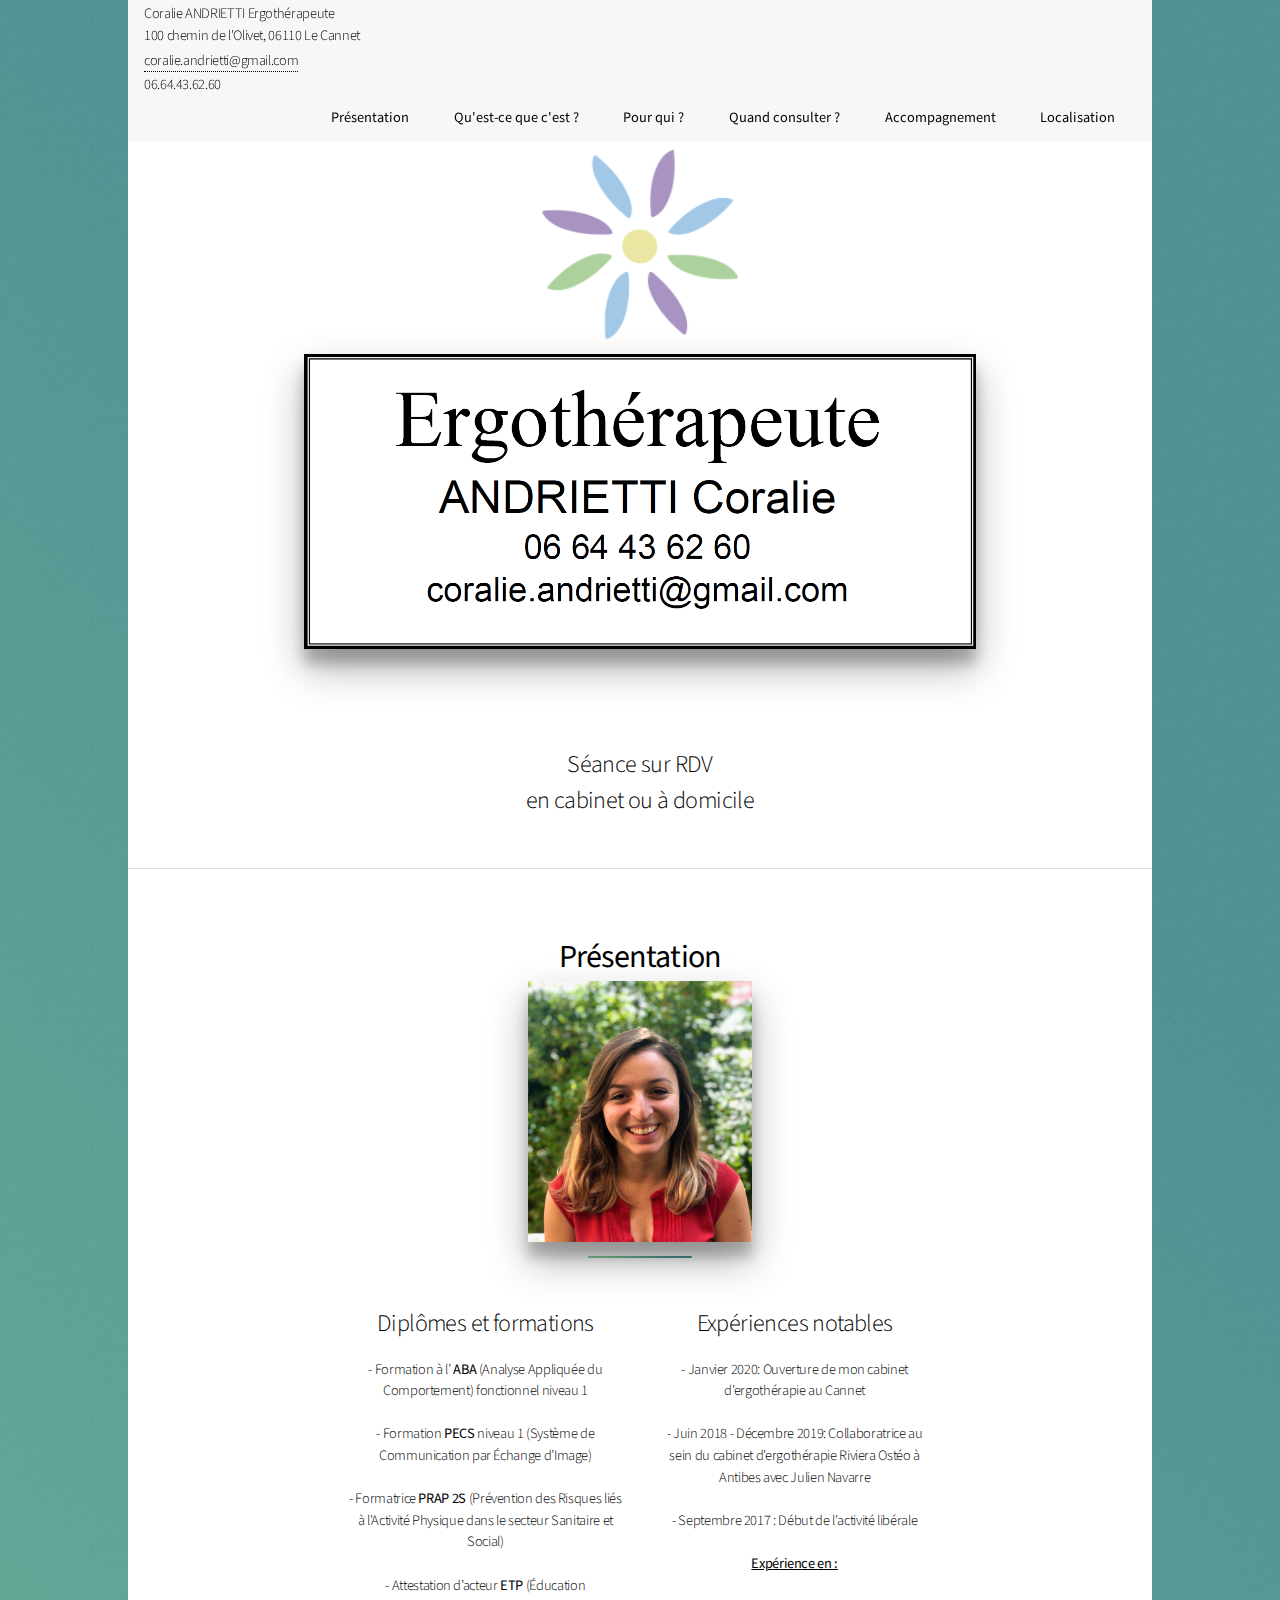
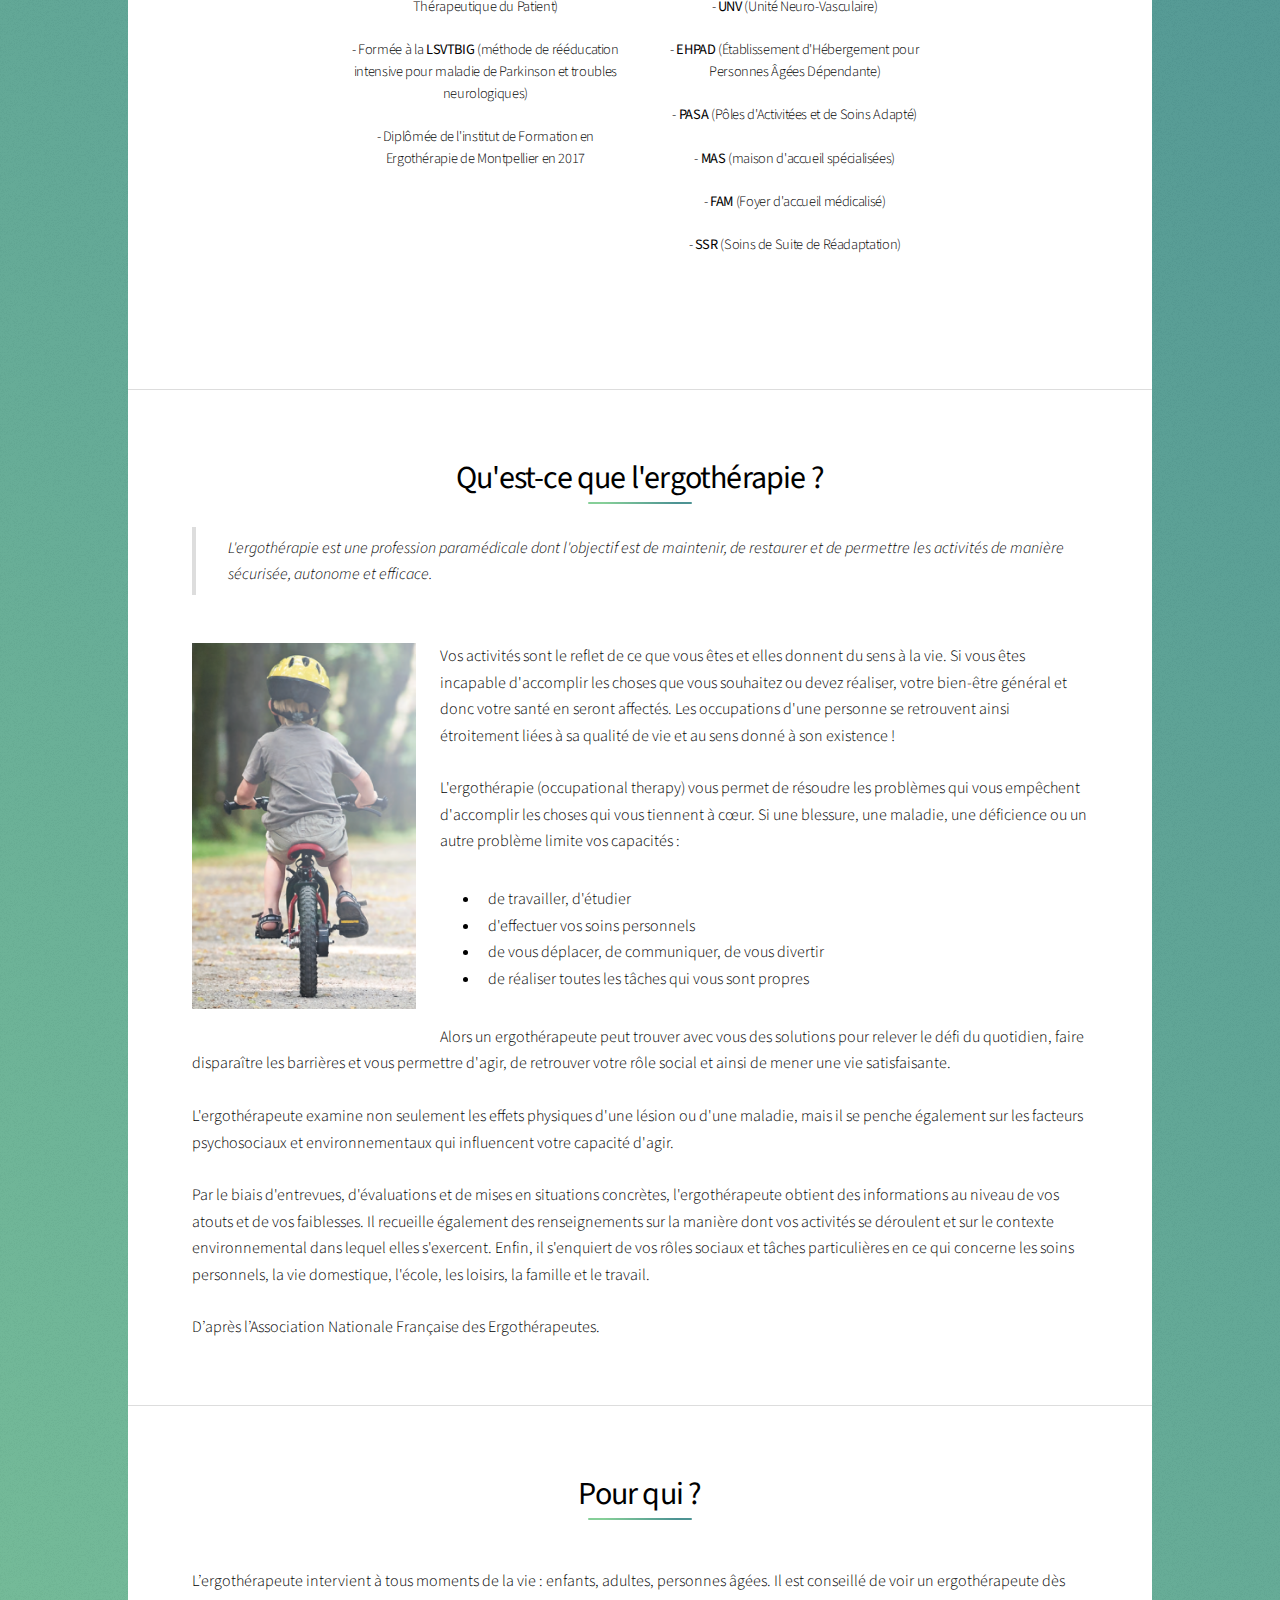
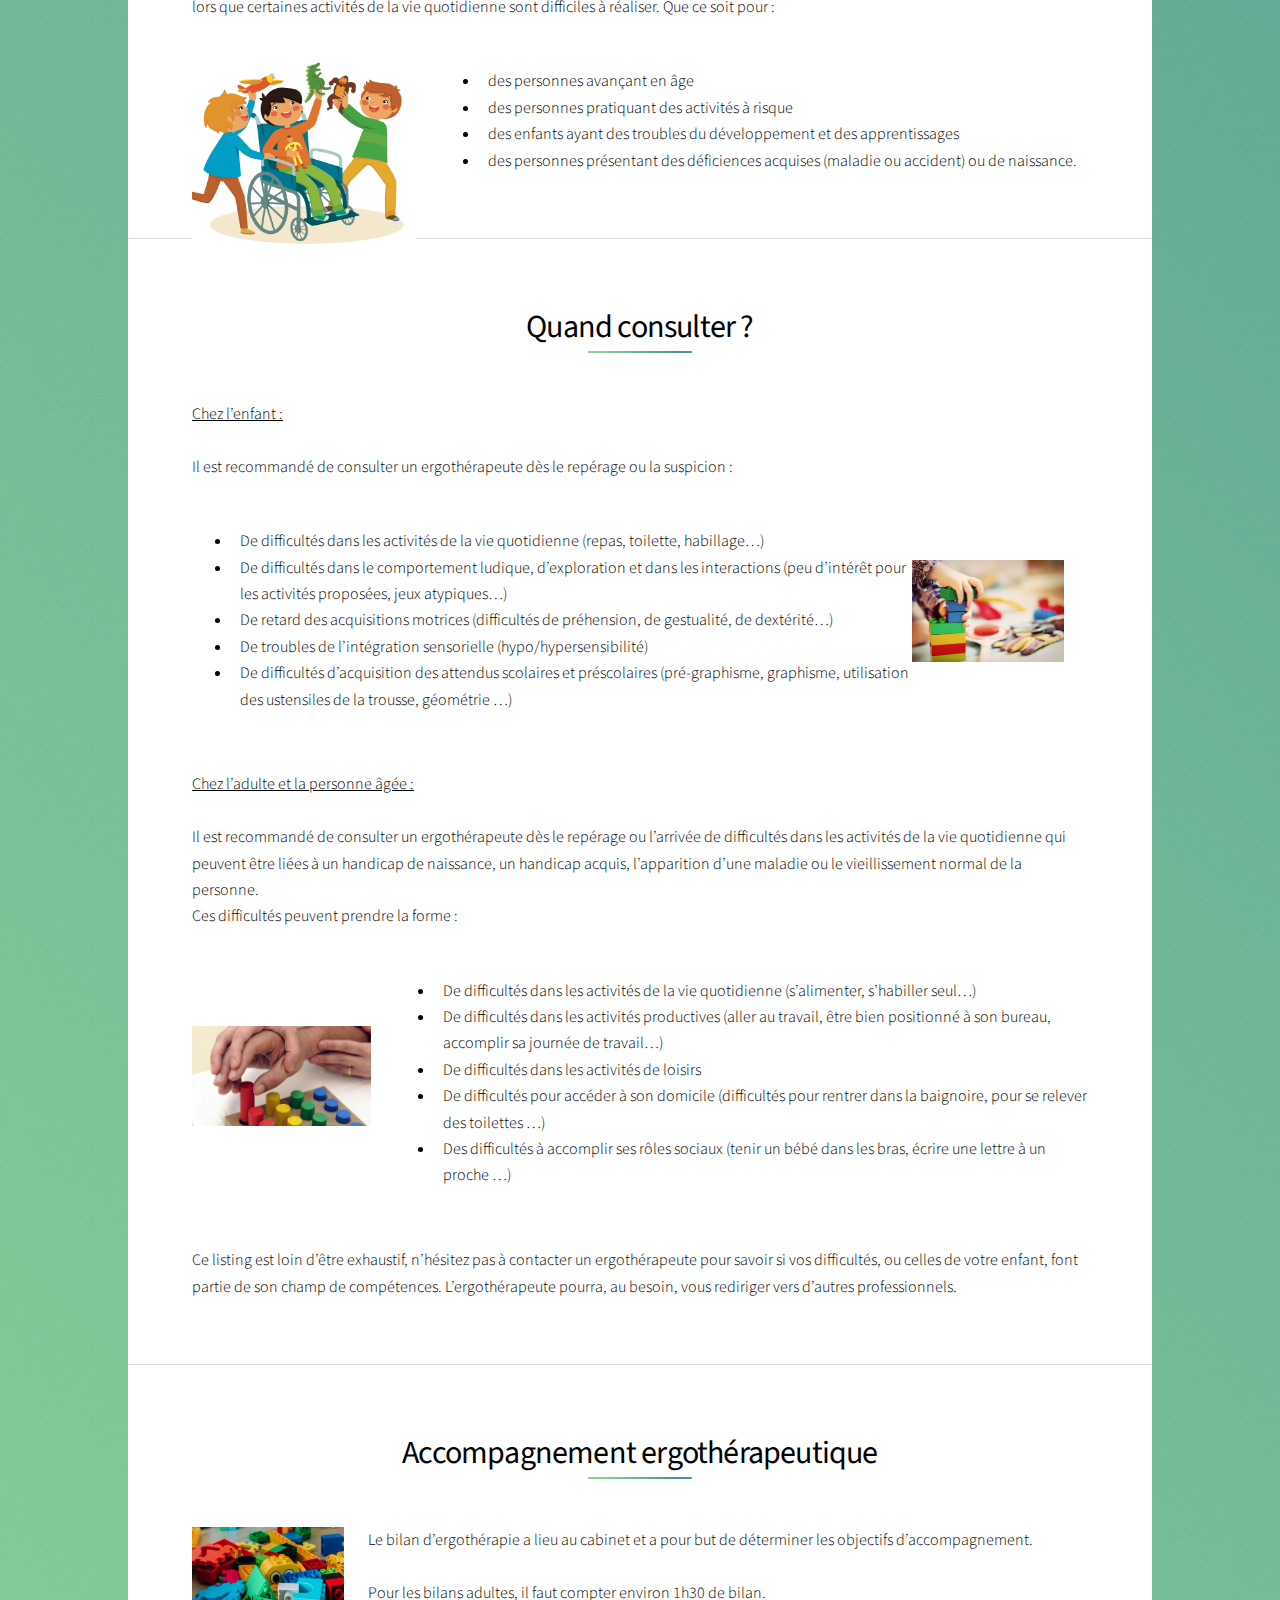
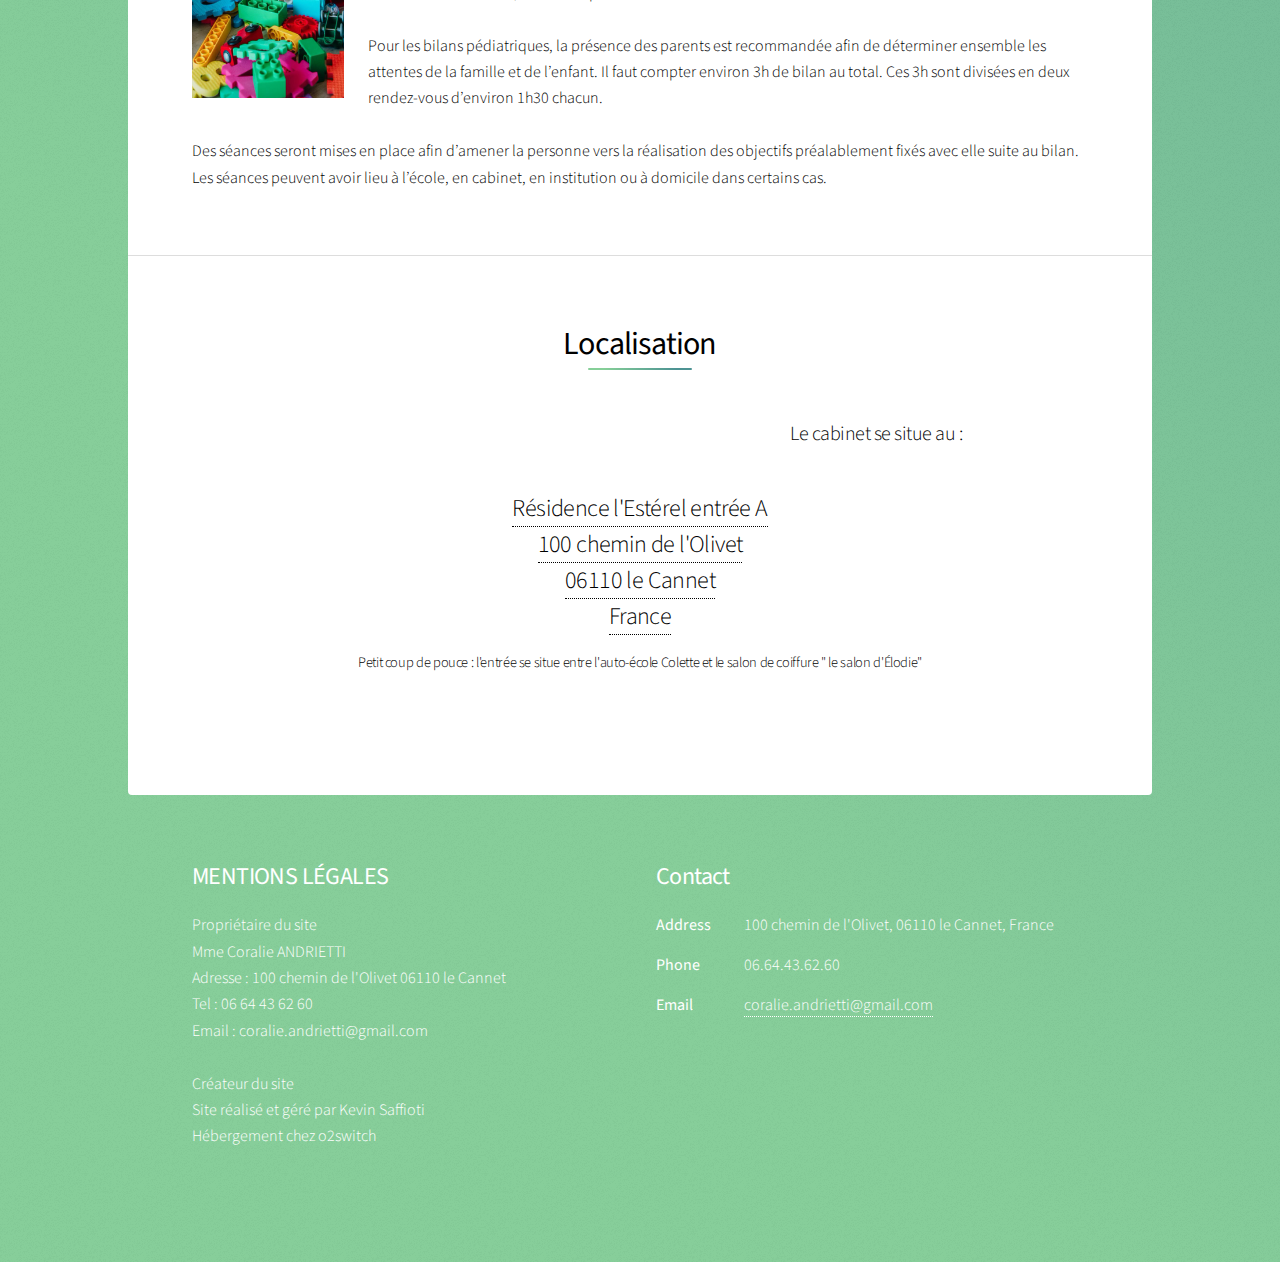
==== index.html @ 2091da7a "update" ====
<!DOCTYPE HTML>
<!--
	Stellar by HTML5 UP
	html5up.net | @ajlkn
	Free for personal and commercial use under the CCA 3.0 license (html5up.net/license)
-->
<html>
	<head>
			<!-- Global site tag (gtag.js) - Google Analytics -->
		<script async src="https://www.googletagmanager.com/gtag/js?id=UA-157002849-1"></script>
		<script>
		window.dataLayer = window.dataLayer || [];
		function gtag(){dataLayer.push(arguments);}
		gtag('js', new Date());

		gtag('config', 'UA-157002849-1');
		</script>


		<title>Coralie Andrietti Ergothérapeute</title>
		<meta charset="utf-8" />
		<meta name="viewport" content="width=device-width, initial-scale=1, user-scalable=no" />
		<link rel="stylesheet" href="assets/css/main.css" />
		<noscript><link rel="stylesheet" href="assets/css/noscript.css" /></noscript>
	</head>
	<body class="is-preload">

		<!-- Wrapper -->
			<div id="wrapper">

				<!-- Header >
				<header id="header" class="alt">
					
					</header-->	

				<!-- Nav -->
					<nav id="nav"><b>
							<h6>Coralie  ANDRIETTI  Ergothérapeute</h6>
							<h6>100  chemin  de l'Olivet,  06110  Le  Cannet<br>
							<br><a href="mailto:coralie.andrietti@gmail.com">coralie.andrietti@gmail.com</a>
							<br><br>06.64.43.62.60
							</h6>
						<ul>
							<li><a href="#first">Présentation</a></li>
							<li><a href="#second">Qu'est-ce que c'est ?</a></li>
							<li><a href="#third">Pour qui ?</a></li>
							<li><a href="#fourth">Quand consulter ?</a></li>
							<li><a href="#fifth">Accompagnement</a></li>
							<li><a href="#sixth">Localisation</a></li>
						</ul></b>
					</nav>

				<!-- Main -->
					<div id="main">

						<!-- Introduction -->
							<section id="intro" class="main">
								
										<section id="content" class="main">
											<span class="image main logo"><img src="images/logo.png" alt="" /></span>
										<span class="image main title"><img src="images/Coralie.png" alt="" /></span>
										<section id="title">
												<h2>Séance sur RDV<br>en cabinet ou à domicile</h2>
										</section>
									</section>
								</section>
							

						<!-- First Section -->
							<section id="first" class="main special">
								<header class="major">
									<h2><b>Présentation</b>
										<div><img class="photo" src="images/0.jpeg" /></div>
											
									</h2>
									
								</header>
								<ul class="features">
									<li>
									
										<h2>Diplômes et formations </h2>
										<h5>- Formation à l’ <b>ABA</b> (Analyse Appliquée du Comportement) fonctionnel niveau 1 <br><br>
											- Formation <b>PECS</b> niveau 1 (Système de Communication par Échange d’Image)<br><br>
											- Formatrice <b>PRAP 2S</b> (Prévention des Risques liés à l'Activité Physique dans le secteur Sanitaire et Social)<br><br>
											- Attestation d’acteur <b>ETP</b> (Éducation Thérapeutique du Patient)<br><br>
											- Formée à la <b>LSVTBIG</b> (méthode de rééducation intensive pour maladie de Parkinson et troubles neurologiques)<br><br>
											- Diplômée de l'institut de Formation en Ergothérapie de Montpellier en 2017<br><br>
										</h5>
									</li>
									<li>
										<h2 >Expériences notables</h2>
										<h5>- Janvier 2020: Ouverture de mon cabinet d'ergothérapie au Cannet<br><br>
											- Juin 2018 - Décembre 2019: Collaboratrice au sein du cabinet d'ergothérapie Riviera Ostéo à Antibes avec Julien Navarre<br><br>
											- Septembre 2017 : Début de l'activité libérale<br><br>
											<u><b>Expérience en :</b></u><br><br>
											-<b> UNV</b> (Unité Neuro-Vasculaire)<br><br>
											- <b> EHPAD</b> (Établissement d'Hébergement pour Personnes Âgées Dépendante)<br><br>
											- <b> PASA</b> (Pôles d'Activitées et de Soins Adapté)<br><br>
											- <b> MAS</b> (maison d'accueil spécialisées)<br><br>
											- <b> FAM</b> (Foyer d'accueil médicalisé)<br><br>
											- <b> SSR</b> (Soins de Suite de Réadaptation)<br><br>
										</h5>
									</li>
								</ul>
								<footer class="major">
									<ul class="actions special">
									</ul>
								</footer>
							</section>

							<section  id="second" class="main ">
								<header class="major">
									<h2><b>Qu'est-ce que l'ergothérapie ?</b></h2>
									<blockquote>L'ergothérapie est une profession paramédicale dont l'objectif est de maintenir, de restaurer et de permettre les activités de manière sécurisée, autonome et efficace.</blockquote>
								</header>
								<span class="image main velo"><img src="images/velo.png"></span>
								<p>Vos activités sont le reflet de ce que vous êtes et elles donnent du sens à la vie. Si vous êtes incapable d'accomplir les choses que vous souhaitez ou devez réaliser, votre bien-être général et donc votre santé en seront affectés. Les occupations d'une personne se retrouvent ainsi étroitement liées à sa qualité de vie et au sens donné à son existence !<br><br>L'ergothérapie (occupational therapy) vous permet de résoudre les problèmes qui vous empêchent d'accomplir les choses qui vous tiennent à cœur. Si une blessure, une maladie, une déficience ou un autre problème limite vos capacités :</p>
											<div class="row aln-left">
												<div class="col-6 col-12-medium">
													<ul>
														<li>de travailler, d'étudier</li>
														<li>d'effectuer vos soins personnels</li>
														<li>de vous déplacer, de communiquer, de vous divertir</li>
														<li>de réaliser toutes les tâches qui vous sont propres</li>
													</ul>
												</div>
											</div>
								<p class=>Alors un ergothérapeute peut trouver avec vous des solutions pour relever le défi du quotidien, faire disparaître les barrières et vous permettre d'agir, de retrouver votre rôle social et ainsi de mener une vie satisfaisante.<br><br>L'ergothérapeute examine non seulement les effets physiques d'une lésion ou d'une maladie, mais il se penche également sur les facteurs psychosociaux et environnementaux qui influencent votre capacité d'agir.<br><br>Par le biais d'entrevues, d'évaluations et de mises en situations concrètes, l'ergothérapeute obtient des informations au niveau de vos atouts et de vos faiblesses. Il recueille également des renseignements sur la manière dont vos activités se déroulent et sur le contexte environnemental dans lequel elles s'exercent. Enfin, il s'enquiert de vos rôles sociaux et tâches particulières en ce qui concerne les soins personnels, la vie domestique, l'école, les loisirs, la famille et le travail.<br><br>D’après l’Association Nationale Française des Ergothérapeutes.</p>
							</section>

						<!-- Second Section -->
							<section id="third" class="main ">
								<header class="major">
									<h2><b>Pour qui ?</b></h2>
								</header>
								
								<p>L’ergothérapeute intervient à tous moments de la vie : enfants, adultes, personnes âgées. 
									Il est conseillé de voir un ergothérapeute dès lors que certaines activités de la vie quotidienne sont difficiles à réaliser.
									Que ce soit pour : </p>
									<span class="image main fauteuil"><img src="images/fauteuil.png"></span>
								<div class="row aln-left">
									<div class="col-6 col-12-medium">
										<ul>
											<li>des personnes avançant en âge</li>
											<li>des personnes pratiquant des activités à risque</li>
											<li>des enfants ayant des troubles du développement et des apprentissages</li>
											<li>des personnes présentant des déficiences acquises (maladie ou accident) ou de naissance.</li>
										</ul>
									</div>
								</div>
					</section>
					<section id="fourth" class="main ">
						<header class="major">
							<h2><b>Quand consulter ?</b></h2>
							</header>
						<p> 
							<u>Chez l’enfant :</u><br>
							<br>
							Il est recommandé de consulter un ergothérapeute dès le repérage ou la suspicion :
							<span class="image main enfant"><img src="images/ff9aa3_7295f17cc8344087bc3a89a58353a53a~mv2.jpg"></span>
								<div class="row aln-left">
									<div class="col-6 col-12-medium">
										<ul>
											<li>De difficultés dans les activités de la vie quotidienne (repas, toilette, habillage…)</li>
											<li>De difficultés dans le comportement ludique, d’exploration et dans les interactions (peu d’intérêt pour les activités proposées, jeux atypiques…)</li>
											<li>De retard des acquisitions motrices (difficultés de préhension, de gestualité, de dextérité…)</li>
											<li>De troubles de l’intégration sensorielle (hypo/hypersensibilité)</li>
											<li>De difficultés d’acquisition des attendus scolaires et préscolaires (pré-graphisme, graphisme, utilisation des ustensiles de la trousse, géométrie …)</li>
										</ul>
									</div>
								</div>		
							<br>
							<u>Chez l’adulte et la personne âgée :</u><br>
							<br>
							Il est recommandé de consulter un ergothérapeute dès le repérage ou l’arrivée de difficultés dans les activités de la vie quotidienne qui peuvent être liées à un handicap de naissance, un handicap acquis, l’apparition d’une maladie ou le vieillissement normal de la personne.<br>
							Ces difficultés peuvent prendre la forme : <br>
							<span class="image main personne"><img src="images/ergotherapie-10932.jpg"></span>
							<div class="row aln-left">
								<div class="col-6 col-12-medium">
									<ul>
										<li>De difficultés dans les activités de la vie quotidienne (s’alimenter, s’habiller seul…)</li>
										<li>De difficultés dans les activités productives (aller au travail, être bien positionné à son bureau, accomplir sa journée de travail…)</li>
										<li>De difficultés dans les activités de loisirs</li>
										<li>De difficultés pour accéder à son domicile (difficultés pour rentrer dans la baignoire, pour se relever des toilettes …)</li>
										<li>Des difficultés à accomplir ses rôles sociaux (tenir un bébé dans les bras, écrire une lettre à un proche …)</li>
									</ul>
								</div>
							</div>	
							<br>
							Ce listing est loin d’être exhaustif, n’hésitez pas à contacter un ergothérapeute pour savoir si vos difficultés, ou celles de votre enfant, font partie de son champ de compétences. L’ergothérapeute pourra, au besoin, vous rediriger vers d’autres professionnels. 
							<br>
							
							</p>
					</section>
							<!-- third Section -->
							<section id="fifth" class="main ">
									<header class="major">
										<h2><b>Accompagnement ergothérapeutique</b></h2>
										</header>
									
								<span class="image main jouets"><img src="images/jouets.png"></span>
									<p> Le bilan d’ergothérapie a lieu au cabinet et a pour but de déterminer les objectifs d’accompagnement.<br><br>
										Pour les bilans adultes, il faut compter environ 1h30 de bilan.<br><br>
										Pour les bilans pédiatriques, la présence des parents est recommandée afin de déterminer ensemble les attentes de la famille et de l’enfant.
										Il faut compter environ 3h de bilan au total. Ces 3h sont divisées en deux rendez-vous d’environ 1h30 chacun.<br><br>
											Des séances seront mises en place afin d’amener la personne vers la réalisation des objectifs préalablement fixés avec elle suite au bilan. Les séances peuvent avoir lieu à l’école, en cabinet, en institution ou à domicile dans certains cas.
										</p>
								</section>
						<!-- fourth Section -->

							
						
							
						<!-- Get Started -->
							<section id="sixth" class="main special">
								<header class="major">
									<h2><b>Localisation</b></h2>
									<section id="content" class="main ">
										<span class="image main office"><img src="images/office.png" alt="" /></span>
										
											<p>Le cabinet se situe au :</p>
												<h4><a href="https://www.google.com/maps/place/Coralie+ANDRIETTI+Ergoth%C3%A9rapeute/data=!3m1!4b1!4m2!3m1!1s0x12cdd58e043b1ed1:0x51932fb1d3a7312e" target="_blank">
													Résidence l'Estérel entrée A<br>
													100 chemin de l'Olivet<br>
													06110 le Cannet<br>
													France</a>
												</h4>
											<h5>Petit coup de pouce : l'entrée se situe entre l'auto-école Colette et le salon de coiffure " le salon d'Élodie"</h5>

									
								</section>
								
									<section id="content" class="main ">
											<span class="image main"><a href="https://www.google.com/maps/place/Coralie+ANDRIETTI+Ergoth%C3%A9rapeute/data=!3m1!4b1!4m2!3m1!1s0x12cdd58e043b1ed1:0x51932fb1d3a7312e" target="_blank"><img src="images/map.png" alt="" /></a></span>
									</section>
								</header>
								<footer class="major">
									<ul class="actions special">
									</ul>
								</footer>
							</section>
							<!--section id="seventh" class="main special">
								<header class="major">
									<h2>Galerie</h2>
									<section id="content" class="main">
											<span class="image main"><a href="https://www.google.com/maps/place/Coralie+ANDRIETTI+Ergoth%C3%A9rapeute/data=!3m1!4b1!4m2!3m1!1s0x12cdd58e043b1ed1:0x51932fb1d3a7312e" target="_blank"><img src="images/map.png" alt="" /></a></span>
									</section>
								</header>
								<footer class="major">
									<ul class="actions special">
									</ul>
								</footer>
							</section-->

					</div>

				<!-- Footer -->
					<footer id="footer">
						<section>
							<h2><b>MENTIONS LÉGALES</b></h2>
							<p>
								Propriétaire du site <br>
								Mme Coralie ANDRIETTI <br>
								Adresse : 100  chemin  de l'Olivet 06110 le Cannet<br>
								Tel : 06 64 43 62 60<br>
								Email : coralie.andrietti@gmail.com<br>
								<br>
								Créateur du site <br>
								Site réalisé et géré par Kevin Saffioti <br>
								Hébergement chez o2switch</p>
						</section>
						<section>
							<h2><b>Contact</b></h2>
							<dl class="alt">
								<dt>Address</dt>
								<dd>100  chemin  de l'Olivet, 06110 le Cannet, France</dd>
								<dt>Phone</dt>
								<dd>06.64.43.62.60</dd>
								<dt>Email</dt>
								<dd><a href="mailto:coralie.andrietti@gmail.com">coralie.andrietti@gmail.com</a></dd>
							</dl><!--
							<ul class="icons">
								<li><a href="#" class="icon fa-twitter alt"><span class="label">Twitter</span></a></li>
								<li><a href="#" class="icon fa-facebook alt"><span class="label">Facebook</span></a></li>
								<li><a href="#" class="icon fa-instagram alt"><span class="label">Instagram</span></a></li>
								<li><a href="#" class="icon fa-github alt"><span class="label">GitHub</span></a></li>
								<li><a href="#" class="icon fa-dribbble alt"><span class="label">Dribbble</span></a></li>
							</ul-->
						</section>
						
					</footer>

			</div>

		<!-- Scripts -->
			<script src="assets/js/jquery.min.js"></script>
			<script src="assets/js/jquery.scrollex.min.js"></script>
			<script src="assets/js/jquery.scrolly.min.js"></script>
			<script src="assets/js/browser.min.js"></script>
			<script src="assets/js/breakpoints.min.js"></script>
			<script src="assets/js/util.js"></script>
			<script src="assets/js/main.js"></script>

	</body>
</html>
---- assets/css/main.css ----
@import url(font-awesome.min.css);
@import "https://fonts.googleapis.com/css?family=Source+Sans+Pro:300,400";


html, body, div, span, applet, object,
iframe, h1, h2, h3, h4, h5, h6, p, blockquote,
pre, a, abbr, acronym, address, big, cite,
code, del, dfn, em, img, ins, kbd, q, s, samp,
small, strike, strong, sub, sup, tt, var, b,
u, i, center, dl, dt, dd, ol, ul, li, fieldset,
form, label, legend, table, caption, tbody,
tfoot, thead, tr, th, td, article, aside,
canvas, details, embed, figure, figcaption,
footer, header, hgroup, menu, nav, output, ruby,
section, summary, time, mark, audio, video {
	margin: 0;
	padding: 0;
	border: 0;
	font-size: 100%;
	font: inherit;
	vertical-align: baseline;}

article, aside, details, figcaption, figure,
footer, header, hgroup, menu, nav, section {
	display: block;}

body {
	line-height: 1;
}
img{
	width: 10%;
}

ol, ul {
	list-style: none;
}

blockquote, q {
	quotes: none;
}

	blockquote:before, blockquote:after, q:before, q:after {
		content: '';
		content: none;
	}

table {
	border-collapse: collapse;
	border-spacing: 0;
}

body {
	-webkit-text-size-adjust: none;
}

mark {
	background-color: transparent;
	color: inherit;
}

input::-moz-focus-inner {
	border: 0;
	padding: 0;
}

input, select, textarea {
	-moz-appearance: none;
	-webkit-appearance: none;
	-ms-appearance: none;
	appearance: none;
}

/* Basic */

	@-ms-viewport {
		width: device-width;
	}

	body {
		-ms-overflow-style: scrollbar;
	}

	@media screen and (max-width: 480px) {

		html, body {
			min-width: 320px;
		}

	}

	html {
		box-sizing: border-box;
	}

	*, *:before, *:after {
		box-sizing: inherit;
	}

	body {
		background-color: #4d9393;
		background-image: url("images/overlay.png"), -moz-linear-gradient(45deg, #86cf98 15%, #4d9393 85%);
		background-image: url("images/overlay.png"), -webkit-linear-gradient(45deg, #86cf98 15%, #4d9393 85%);
		background-image: url("images/overlay.png"), -ms-linear-gradient(45deg, #86cf98 15%, #4d9393 85%);
		background-image: url("images/overlay.png"), linear-gradient(45deg, #86cf98 15%, #4d9393 85%);
	}

		body.is-preload *, body.is-preload *:before, body.is-preload *:after {
			-moz-animation: none !important;
			-webkit-animation: none !important;
			-ms-animation: none !important;
			animation: none !important;
			-moz-transition: none !important;
			-webkit-transition: none !important;
			-ms-transition: none !important;
			transition: none !important;
		}

/* Type */

	body {
		background-color: #4d9393;
		color: rgb(255, 255, 255);
	}

	body, input, select, textarea {
		font-family: "Source Sans Pro", Helvetica, sans-serif;
		font-size: 17pt;
		font-weight: 300;
		line-height: 1.65;
	}

		@media screen and (max-width: 1680px) {

			body, input, select, textarea {
				font-size: 14pt;
			}

		}

		@media screen and (max-width: 1280px) {

			body, input, select, textarea {
				font-size: 12pt;
			}

		}

		@media screen and (max-width: 360px) {

			body, input, select, textarea {
				font-size: 11pt;
			}

		}

	a {
		-moz-transition: color 0.2s ease, border-bottom 0.2s ease;
		-webkit-transition: color 0.2s ease, border-bottom 0.2s ease;
		-ms-transition: color 0.2s ease, border-bottom 0.2s ease;
		transition: color 0.2s ease, border-bottom 0.2s ease;
		text-decoration: none;
		border-bottom: dotted 1px;
		color: inherit;
	}

		a:hover {
			border-bottom-color: transparent;
		}

	strong, b {
		font-weight: 400;
	}

	em, i {
		font-style: italic;
	}

	p {
		margin: 0 0 2em 0;
	}

		p.content {
			-moz-columns: 20em 2;
			-webkit-columns: 20em 2;
			-ms-columns: 20em 2;
			columns: 20em 2;
			-moz-column-gap: 2em;
			-webkit-column-gap: 2em;
			-ms-column-gap: 2em;
			column-gap: 2em;
			text-align: justify;
		}

	h1, h2, h3, h4, h5, h6 {
		font-weight: 300;
		line-height: 1.5;
		margin: 0 0 0.7em 0;
		letter-spacing: -0.025em;
	}

		h1 a, h2 a, h3 a, h4 a, h5 a, h6 a {
			color: inherit;
			text-decoration: none;
		}

	h1 {
		font-size: 2.5em;
		line-height: 1.2;
	}

	h2 {
		font-size: 1.5em;
	}

	h3 {
		font-size: 1.25em;
	}

	h4 {
		font-size: 1.5em;
	}

	h5 {
		font-size: 0.9em;
	}

	h6 {
		font-size: 0.9em;
	}

	@media screen and (max-width: 736px) {

		h1 {
			font-size: 2em;
		}

	}

	sub {
		font-size: 0.8em;
		position: relative;
		top: 0.5em;
	}

	sup {
		font-size: 0.8em;
		position: relative;
		top: -0.5em;
	}

	blockquote {
		border-left: solid 4px;
		font-style: italic;
		margin: 0 0 2em 0;
		padding: 0.5em 0 0.5em 2em;
	}

	code {
		border-radius: 8px;
		border: solid 1px;
		font-family: "Courier New", monospace;
		font-size: 0.9em;
		margin: 0 0.25em;
		padding: 0.25em 0.65em;
	}

	pre {
		-webkit-overflow-scrolling: touch;
		font-family: "Courier New", monospace;
		font-size: 0.9em;
		margin: 0 0 2em 0;
	}

		pre code {
			display: block;
			line-height: 1.75;
			padding: 1em 1.5em;
			overflow-x: auto;
		}

	hr {
		border: 0;
		border-bottom: solid 1px;
		margin: 2em 0;
	}

		hr.major {
			margin: 3em 0;
		}

	.align-left {
		text-align: left;
	}

	.align-center {
		text-align: center;
	}

	.align-right {
		text-align: right;
	}

	input, select, textarea {
		color: #ffffff;
	}

	a:hover {
		color: #ffffff;
	}

	strong, b {
		color: #ffffff;
	}

	h1, h2, h3, h4, h5, h6 {
		color: #ffffff;
	}

	blockquote {
		border-left-color: rgba(255, 255, 255, 0.35);
	}

	code {
		background: rgba(255, 255, 255, 0.075);
		border-color: rgba(255, 255, 255, 0.35);
	}

	hr {
		border-bottom-color: rgba(255, 255, 255, 0.35);
	}

/* Row */

	.row {
		display: flex;
		flex-wrap: wrap;
		box-sizing: border-box;
		align-items: left;
	}

		.row > * {
			box-sizing: border-box;
		}

		.row.gtr-uniform > * > :last-child {
			margin-bottom: 0;
		}

		.row.aln-left {
			justify-content: flex-start;
		}

		.row.aln-center {
			justify-content: center;
		}

		.row.aln-right {
			justify-content: flex-end;
		}

		.row.aln-top {
			align-items: flex-start;
		}

		.row.aln-middle {
			align-items: center;
		}

		.row.aln-bottom {
			align-items: flex-end;
		}

		.row > .imp {
			order: -1;
		}

		.row > .col-1 {
			width: 8.3333333333%;
		}

		.row > .off-1 {
			margin-left: 8.3333333333%;
		}

		.row > .col-2 {
			width: 16.6666666667%;
		}

		.row > .off-2 {
			margin-left: 16.6666666667%;
		}

		.row > .col-3 {
			width: 25%;
		}

		.row > .off-3 {
			margin-left: 25%;
		}

		.row > .col-4 {
			width: 33.3333333333%;
		}

		.row > .off-4 {
			margin-left: 33.3333333333%;
		}

		.row > .col-5 {
			width: 41.6666666667%;
		}

		.row > .off-5 {
			margin-left: 41.6666666667%;
		}

		.row > .col-6 {
			width: 100%;
		}

		.row > .off-6 {
			margin-left: 50%;
		}

		.row > .col-7 {
			width: 58.3333333333%;
		}

		.row > .off-7 {
			margin-left: 58.3333333333%;
		}

		.row > .col-8 {
			width: 66.6666666667%;
		}

		.row > .off-8 {
			margin-left: 66.6666666667%;
		}

		.row > .col-9 {
			width: 75%;
		}

		.row > .off-9 {
			margin-left: 75%;
		}

		.row > .col-10 {
			width: 83.3333333333%;
		}

		.row > .off-10 {
			margin-left: 83.3333333333%;
		}

		.row > .col-11 {
			width: 91.6666666667%;
		}

		.row > .off-11 {
			margin-left: 91.6666666667%;
		}

		.row > .col-12 {
			width: 100%;
		}

		.row > .off-12 {
			margin-left: 100%;
		}

		.row.gtr-0 {
			margin-top: 0;
			margin-left: 0em;
		}

			.row.gtr-0 > * {
				padding: 0 0 0 0em;
			}

			.row.gtr-0.gtr-uniform {
				margin-top: 0em;
			}

				.row.gtr-0.gtr-uniform > * {
					padding-top: 0em;
				}

		.row.gtr-25 {
			margin-top: 0;
			margin-left: -0.375em;
		}

			.row.gtr-25 > * {
				padding: 0 0 0 0.375em;
			}

			.row.gtr-25.gtr-uniform {
				margin-top: -0.375em;
			}

				.row.gtr-25.gtr-uniform > * {
					padding-top: 0.375em;
				}

		.row.gtr-50 {
			margin-top: 0;
			margin-left: -0.75em;
		}

			.row.gtr-50 > * {
				padding: 0 0 0 0.75em;
			}

			.row.gtr-50.gtr-uniform {
				margin-top: -0.75em;
			}

				.row.gtr-50.gtr-uniform > * {
					padding-top: 0.75em;
				}

		.row {
			margin-top: 0;
			margin-left: -1.5em;
		}

			.row > * {
				padding: 0 0 0 1.5em;
			}

			.row.gtr-uniform {
				margin-top: -1.5em;
			}

				.row.gtr-uniform > * {
					padding-top: 1.5em;
				}

		.row.gtr-150 {
			margin-top: 0;
			margin-left: -2.25em;
		}

			.row.gtr-150 > * {
				padding: 0 0 0 2.25em;
			}

			.row.gtr-150.gtr-uniform {
				margin-top: -2.25em;
			}

				.row.gtr-150.gtr-uniform > * {
					padding-top: 2.25em;
				}

		.row.gtr-200 {
			margin-top: 0;
			margin-left: -3em;
		}

			.row.gtr-200 > * {
				padding: 0 0 0 3em;
			}

			.row.gtr-200.gtr-uniform {
				margin-top: -3em;
			}

				.row.gtr-200.gtr-uniform > * {
					padding-top: 3em;
				}

		@media screen and (max-width: 1680px) {

			.row {
				display: flex;
				flex-wrap: wrap;
				box-sizing: border-box;
				align-items: stretch;
			}

				.row > * {
					box-sizing: border-box;
				}

				.row.gtr-uniform > * > :last-child {
					margin-bottom: 0;
				}

				.row.aln-left {
					justify-content: flex-start;
				}

				.row.aln-center {
					justify-content: center;
				}

				.row.aln-right {
					justify-content: flex-end;
				}

				.row.aln-top {
					align-items: flex-start;
				}

				.row.aln-middle {
					align-items: center;
				}

				.row.aln-bottom {
					align-items: flex-end;
				}

				.row > .imp-xlarge {
					order: -1;
				}

				.row > .col-1-xlarge {
					width: 8.3333333333%;
				}

				.row > .off-1-xlarge {
					margin-left: 8.3333333333%;
				}

				.row > .col-2-xlarge {
					width: 16.6666666667%;
				}

				.row > .off-2-xlarge {
					margin-left: 16.6666666667%;
				}

				.row > .col-3-xlarge {
					width: 25%;
				}

				.row > .off-3-xlarge {
					margin-left: 25%;
				}

				.row > .col-4-xlarge {
					width: 33.3333333333%;
				}

				.row > .off-4-xlarge {
					margin-left: 33.3333333333%;
				}

				.row > .col-5-xlarge {
					width: 41.6666666667%;
				}

				.row > .off-5-xlarge {
					margin-left: 41.6666666667%;
				}

				.row > .col-6-xlarge {
					width: 50%;
				}

				.row > .off-6-xlarge {
					margin-left: 50%;
				}

				.row > .col-7-xlarge {
					width: 58.3333333333%;
				}

				.row > .off-7-xlarge {
					margin-left: 58.3333333333%;
				}

				.row > .col-8-xlarge {
					width: 66.6666666667%;
				}

				.row > .off-8-xlarge {
					margin-left: 66.6666666667%;
				}

				.row > .col-9-xlarge {
					width: 75%;
				}

				.row > .off-9-xlarge {
					margin-left: 75%;
				}

				.row > .col-10-xlarge {
					width: 83.3333333333%;
				}

				.row > .off-10-xlarge {
					margin-left: 83.3333333333%;
				}

				.row > .col-11-xlarge {
					width: 91.6666666667%;
				}

				.row > .off-11-xlarge {
					margin-left: 91.6666666667%;
				}

				.row > .col-12-xlarge {
					width: 100%;
				}

				.row > .off-12-xlarge {
					margin-left: 100%;
				}

				.row.gtr-0 {
					margin-top: 0;
					margin-left: 0em;
				}

					.row.gtr-0 > * {
						padding: 0 0 0 0em;
					}

					.row.gtr-0.gtr-uniform {
						margin-top: 0em;
					}

						.row.gtr-0.gtr-uniform > * {
							padding-top: 0em;
						}

				.row.gtr-25 {
					margin-top: 0;
					margin-left: -0.375em;
				}

					.row.gtr-25 > * {
						padding: 0 0 0 0.375em;
					}

					.row.gtr-25.gtr-uniform {
						margin-top: -0.375em;
					}

						.row.gtr-25.gtr-uniform > * {
							padding-top: 0.375em;
						}

				.row.gtr-50 {
					margin-top: 0;
					margin-left: -0.75em;
				}

					.row.gtr-50 > * {
						padding: 0 0 0 0.75em;
					}

					.row.gtr-50.gtr-uniform {
						margin-top: -0.75em;
					}

						.row.gtr-50.gtr-uniform > * {
							padding-top: 0.75em;
						}

				.row {
					margin-top: 0;
					margin-left: -1.5em;
				}

					.row > * {
						padding: 0 0 0 1.5em;
					}

					.row.gtr-uniform {
						margin-top: -1.5em;
					}

						.row.gtr-uniform > * {
							padding-top: 1.5em;
						}

				.row.gtr-150 {
					margin-top: 0;
					margin-left: -2.25em;
				}

					.row.gtr-150 > * {
						padding: 0 0 0 2.25em;
					}

					.row.gtr-150.gtr-uniform {
						margin-top: -2.25em;
					}

						.row.gtr-150.gtr-uniform > * {
							padding-top: 2.25em;
						}

				.row.gtr-200 {
					margin-top: 0;
					margin-left: -3em;
				}

					.row.gtr-200 > * {
						padding: 0 0 0 3em;
					}

					.row.gtr-200.gtr-uniform {
						margin-top: -3em;
					}

						.row.gtr-200.gtr-uniform > * {
							padding-top: 3em;
						}

		}

		@media screen and (max-width: 1280px) {

			.row {
				display: flex;
				flex-wrap: wrap;
				box-sizing: border-box;
				align-items: stretch;
			}

				.row > * {
					box-sizing: border-box;
				}

				.row.gtr-uniform > * > :last-child {
					margin-bottom: 0;
				}

				.row.aln-left {
					justify-content: flex-start;
				}

				.row.aln-center {
					justify-content: center;
				}

				.row.aln-right {
					justify-content: flex-end;
				}

				.row.aln-top {
					align-items: flex-start;
				}

				.row.aln-middle {
					align-items: center;
				}

				.row.aln-bottom {
					align-items: flex-end;
				}

				.row > .imp-large {
					order: -1;
				}

				.row > .col-1-large {
					width: 8.3333333333%;
				}

				.row > .off-1-large {
					margin-left: 8.3333333333%;
				}

				.row > .col-2-large {
					width: 16.6666666667%;
				}

				.row > .off-2-large {
					margin-left: 16.6666666667%;
				}

				.row > .col-3-large {
					width: 25%;
				}

				.row > .off-3-large {
					margin-left: 25%;
				}

				.row > .col-4-large {
					width: 33.3333333333%;
				}

				.row > .off-4-large {
					margin-left: 33.3333333333%;
				}

				.row > .col-5-large {
					width: 41.6666666667%;
				}

				.row > .off-5-large {
					margin-left: 41.6666666667%;
				}

				.row > .col-6-large {
					width: 50%;
				}

				.row > .off-6-large {
					margin-left: 50%;
				}

				.row > .col-7-large {
					width: 58.3333333333%;
				}

				.row > .off-7-large {
					margin-left: 58.3333333333%;
				}

				.row > .col-8-large {
					width: 66.6666666667%;
				}

				.row > .off-8-large {
					margin-left: 66.6666666667%;
				}

				.row > .col-9-large {
					width: 75%;
				}

				.row > .off-9-large {
					margin-left: 75%;
				}

				.row > .col-10-large {
					width: 83.3333333333%;
				}

				.row > .off-10-large {
					margin-left: 83.3333333333%;
				}

				.row > .col-11-large {
					width: 91.6666666667%;
				}

				.row > .off-11-large {
					margin-left: 91.6666666667%;
				}

				.row > .col-12-large {
					width: 100%;
				}

				.row > .off-12-large {
					margin-left: 100%;
				}

				.row.gtr-0 {
					margin-top: 0;
					margin-left: 0em;
				}

					.row.gtr-0 > * {
						padding: 0 0 0 0em;
					}

					.row.gtr-0.gtr-uniform {
						margin-top: 0em;
					}

						.row.gtr-0.gtr-uniform > * {
							padding-top: 0em;
						}

				.row.gtr-25 {
					margin-top: 0;
					margin-left: -0.375em;
				}

					.row.gtr-25 > * {
						padding: 0 0 0 0.375em;
					}

					.row.gtr-25.gtr-uniform {
						margin-top: -0.375em;
					}

						.row.gtr-25.gtr-uniform > * {
							padding-top: 0.375em;
						}

				.row.gtr-50 {
					margin-top: 0;
					margin-left: -0.75em;
				}

					.row.gtr-50 > * {
						padding: 0 0 0 0.75em;
					}

					.row.gtr-50.gtr-uniform {
						margin-top: -0.75em;
					}

						.row.gtr-50.gtr-uniform > * {
							padding-top: 0.75em;
						}

				.row {
					margin-top: 0;
					margin-left: -1.5em;
				}

					.row > * {
						padding: 0 0 0 1.5em;
					}

					.row.gtr-uniform {
						margin-top: -1.5em;
					}

						.row.gtr-uniform > * {
							padding-top: 1.5em;
						}

				.row.gtr-150 {
					margin-top: 0;
					margin-left: -2.25em;
				}

					.row.gtr-150 > * {
						padding: 0 0 0 2.25em;
					}

					.row.gtr-150.gtr-uniform {
						margin-top: -2.25em;
					}

						.row.gtr-150.gtr-uniform > * {
							padding-top: 2.25em;
						}

				.row.gtr-200 {
					margin-top: 0;
					margin-left: -3em;
				}

					.row.gtr-200 > * {
						padding: 0 0 0 3em;
					}

					.row.gtr-200.gtr-uniform {
						margin-top: -3em;
					}

						.row.gtr-200.gtr-uniform > * {
							padding-top: 3em;
						}

		}

		@media screen and (max-width: 980px) {

			.row {
				display: flex;
				flex-wrap: wrap;
				box-sizing: border-box;
				align-items: stretch;
			}

				.row > * {
					box-sizing: border-box;
				}

				.row.gtr-uniform > * > :last-child {
					margin-bottom: 0;
				}

				.row.aln-left {
					justify-content: flex-start;
				}

				.row.aln-center {
					justify-content: center;
				}

				.row.aln-right {
					justify-content: flex-end;
				}

				.row.aln-top {
					align-items: flex-start;
				}

				.row.aln-middle {
					align-items: center;
				}

				.row.aln-bottom {
					align-items: flex-end;
				}

				.row > .imp-medium {
					order: -1;
				}

				.row > .col-1-medium {
					width: 8.3333333333%;
				}

				.row > .off-1-medium {
					margin-left: 8.3333333333%;
				}

				.row > .col-2-medium {
					width: 16.6666666667%;
				}

				.row > .off-2-medium {
					margin-left: 16.6666666667%;
				}

				.row > .col-3-medium {
					width: 25%;
				}

				.row > .off-3-medium {
					margin-left: 25%;
				}

				.row > .col-4-medium {
					width: 33.3333333333%;
				}

				.row > .off-4-medium {
					margin-left: 33.3333333333%;
				}

				.row > .col-5-medium {
					width: 41.6666666667%;
				}

				.row > .off-5-medium {
					margin-left: 41.6666666667%;
				}

				.row > .col-6-medium {
					width: 50%;
				}

				.row > .off-6-medium {
					margin-left: 50%;
				}

				.row > .col-7-medium {
					width: 58.3333333333%;
				}

				.row > .off-7-medium {
					margin-left: 58.3333333333%;
				}

				.row > .col-8-medium {
					width: 66.6666666667%;
				}

				.row > .off-8-medium {
					margin-left: 66.6666666667%;
				}

				.row > .col-9-medium {
					width: 75%;
				}

				.row > .off-9-medium {
					margin-left: 75%;
				}

				.row > .col-10-medium {
					width: 83.3333333333%;
				}

				.row > .off-10-medium {
					margin-left: 83.3333333333%;
				}

				.row > .col-11-medium {
					width: 91.6666666667%;
				}

				.row > .off-11-medium {
					margin-left: 91.6666666667%;
				}

				.row > .col-12-medium {
					width: 100%;
				}

				.row > .off-12-medium {
					margin-left: 100%;
				}

				.row.gtr-0 {
					margin-top: 0;
					margin-left: 0em;
				}

					.row.gtr-0 > * {
						padding: 0 0 0 0em;
					}

					.row.gtr-0.gtr-uniform {
						margin-top: 0em;
					}

						.row.gtr-0.gtr-uniform > * {
							padding-top: 0em;
						}

				.row.gtr-25 {
					margin-top: 0;
					margin-left: -0.375em;
				}

					.row.gtr-25 > * {
						padding: 0 0 0 0.375em;
					}

					.row.gtr-25.gtr-uniform {
						margin-top: -0.375em;
					}

						.row.gtr-25.gtr-uniform > * {
							padding-top: 0.375em;
						}

				.row.gtr-50 {
					margin-top: 0;
					margin-left: -0.75em;
				}

					.row.gtr-50 > * {
						padding: 0 0 0 0.75em;
					}

					.row.gtr-50.gtr-uniform {
						margin-top: -0.75em;
					}

						.row.gtr-50.gtr-uniform > * {
							padding-top: 0.75em;
						}

				.row {
					margin-top: 0;
					margin-left: -1.5em;
				}

					.row > * {
						padding: 0 0 0 1.5em;
					}

					.row.gtr-uniform {
						margin-top: -1.5em;
					}

						.row.gtr-uniform > * {
							padding-top: 1.5em;
						}

				.row.gtr-150 {
					margin-top: 0;
					margin-left: -2.25em;
				}

					.row.gtr-150 > * {
						padding: 0 0 0 2.25em;
					}

					.row.gtr-150.gtr-uniform {
						margin-top: -2.25em;
					}

						.row.gtr-150.gtr-uniform > * {
							padding-top: 2.25em;
						}

				.row.gtr-200 {
					margin-top: 0;
					margin-left: -3em;
				}

					.row.gtr-200 > * {
						padding: 0 0 0 3em;
					}

					.row.gtr-200.gtr-uniform {
						margin-top: -3em;
					}

						.row.gtr-200.gtr-uniform > * {
							padding-top: 3em;
						}

		}

		@media screen and (max-width: 736px) {

			.row {
				display: flex;
				flex-wrap: wrap;
				box-sizing: border-box;
				align-items: stretch;
			}

				.row > * {
					box-sizing: border-box;
				}

				.row.gtr-uniform > * > :last-child {
					margin-bottom: 0;
				}

				.row.aln-left {
					justify-content: flex-start;
				}

				.row.aln-center {
					justify-content: center;
				}

				.row.aln-right {
					justify-content: flex-end;
				}

				.row.aln-top {
					align-items: flex-start;
				}

				.row.aln-middle {
					align-items: center;
				}

				.row.aln-bottom {
					align-items: flex-end;
				}

				.row > .imp-small {
					order: -1;
				}

				.row > .col-1-small {
					width: 8.3333333333%;
				}

				.row > .off-1-small {
					margin-left: 8.3333333333%;
				}

				.row > .col-2-small {
					width: 16.6666666667%;
				}

				.row > .off-2-small {
					margin-left: 16.6666666667%;
				}

				.row > .col-3-small {
					width: 25%;
				}

				.row > .off-3-small {
					margin-left: 25%;
				}

				.row > .col-4-small {
					width: 33.3333333333%;
				}

				.row > .off-4-small {
					margin-left: 33.3333333333%;
				}

				.row > .col-5-small {
					width: 41.6666666667%;
				}

				.row > .off-5-small {
					margin-left: 41.6666666667%;
				}

				.row > .col-6-small {
					width: 50%;
				}

				.row > .off-6-small {
					margin-left: 50%;
				}

				.row > .col-7-small {
					width: 58.3333333333%;
				}

				.row > .off-7-small {
					margin-left: 58.3333333333%;
				}

				.row > .col-8-small {
					width: 66.6666666667%;
				}

				.row > .off-8-small {
					margin-left: 66.6666666667%;
				}

				.row > .col-9-small {
					width: 75%;
				}

				.row > .off-9-small {
					margin-left: 75%;
				}

				.row > .col-10-small {
					width: 83.3333333333%;
				}

				.row > .off-10-small {
					margin-left: 83.3333333333%;
				}

				.row > .col-11-small {
					width: 91.6666666667%;
				}

				.row > .off-11-small {
					margin-left: 91.6666666667%;
				}

				.row > .col-12-small {
					width: 100%;
				}

				.row > .off-12-small {
					margin-left: 100%;
				}

				.row.gtr-0 {
					margin-top: 0;
					margin-left: 0em;
				}

					.row.gtr-0 > * {
						padding: 0 0 0 0em;
					}

					.row.gtr-0.gtr-uniform {
						margin-top: 0em;
					}

						.row.gtr-0.gtr-uniform > * {
							padding-top: 0em;
						}

				.row.gtr-25 {
					margin-top: 0;
					margin-left: -0.25em;
				}

					.row.gtr-25 > * {
						padding: 0 0 0 0.25em;
					}

					.row.gtr-25.gtr-uniform {
						margin-top: -0.25em;
					}

						.row.gtr-25.gtr-uniform > * {
							padding-top: 0.25em;
						}

				.row.gtr-50 {
					margin-top: 0;
					margin-left: -0.5em;
				}

					.row.gtr-50 > * {
						padding: 0 0 0 0.5em;
					}

					.row.gtr-50.gtr-uniform {
						margin-top: -0.5em;
					}

						.row.gtr-50.gtr-uniform > * {
							padding-top: 0.5em;
						}

				.row {
					margin-top: 0;
					margin-left: -1em;
				}

					.row > * {
						padding: 0 0 0 1em;
					}

					.row.gtr-uniform {
						margin-top: -1em;
					}

						.row.gtr-uniform > * {
							padding-top: 1em;
						}

				.row.gtr-150 {
					margin-top: 0;
					margin-left: -1.5em;
				}

					.row.gtr-150 > * {
						padding: 0 0 0 1.5em;
					}

					.row.gtr-150.gtr-uniform {
						margin-top: -1.5em;
					}

						.row.gtr-150.gtr-uniform > * {
							padding-top: 1.5em;
						}

				.row.gtr-200 {
					margin-top: 0;
					margin-left: -2em;
				}

					.row.gtr-200 > * {
						padding: 0 0 0 2em;
					}

					.row.gtr-200.gtr-uniform {
						margin-top: -2em;
					}

						.row.gtr-200.gtr-uniform > * {
							padding-top: 2em;
						}

		}

		@media screen and (max-width: 480px) {

			.row {
				display: flex;
				flex-wrap: wrap;
				box-sizing: border-box;
				align-items: stretch;
			}

				.row > * {
					box-sizing: border-box;
				}

				.row.gtr-uniform > * > :last-child {
					margin-bottom: 0;
				}

				.row.aln-left {
					justify-content: flex-start;
				}

				.row.aln-center {
					justify-content: center;
				}

				.row.aln-right {
					justify-content: flex-end;
				}

				.row.aln-top {
					align-items: flex-start;
				}

				.row.aln-middle {
					align-items: center;
				}

				.row.aln-bottom {
					align-items: flex-end;
				}

				.row > .imp-xsmall {
					order: -1;
				}

				.row > .col-1-xsmall {
					width: 8.3333333333%;
				}

				.row > .off-1-xsmall {
					margin-left: 8.3333333333%;
				}

				.row > .col-2-xsmall {
					width: 16.6666666667%;
				}

				.row > .off-2-xsmall {
					margin-left: 16.6666666667%;
				}

				.row > .col-3-xsmall {
					width: 25%;
				}

				.row > .off-3-xsmall {
					margin-left: 25%;
				}

				.row > .col-4-xsmall {
					width: 33.3333333333%;
				}

				.row > .off-4-xsmall {
					margin-left: 33.3333333333%;
				}

				.row > .col-5-xsmall {
					width: 41.6666666667%;
				}

				.row > .off-5-xsmall {
					margin-left: 41.6666666667%;
				}

				.row > .col-6-xsmall {
					width: 50%;
				}

				.row > .off-6-xsmall {
					margin-left: 50%;
				}

				.row > .col-7-xsmall {
					width: 58.3333333333%;
				}

				.row > .off-7-xsmall {
					margin-left: 58.3333333333%;
				}

				.row > .col-8-xsmall {
					width: 66.6666666667%;
				}

				.row > .off-8-xsmall {
					margin-left: 66.6666666667%;
				}

				.row > .col-9-xsmall {
					width: 75%;
				}

				.row > .off-9-xsmall {
					margin-left: 75%;
				}

				.row > .col-10-xsmall {
					width: 83.3333333333%;
				}

				.row > .off-10-xsmall {
					margin-left: 83.3333333333%;
				}

				.row > .col-11-xsmall {
					width: 91.6666666667%;
				}

				.row > .off-11-xsmall {
					margin-left: 91.6666666667%;
				}

				.row > .col-12-xsmall {
					width: 100%;
				}

				.row > .off-12-xsmall {
					margin-left: 100%;
				}

				.row.gtr-0 {
					margin-top: 0;
					margin-left: 0em;
				}

					.row.gtr-0 > * {
						padding: 0 0 0 0em;
					}

					.row.gtr-0.gtr-uniform {
						margin-top: 0em;
					}

						.row.gtr-0.gtr-uniform > * {
							padding-top: 0em;
						}

				.row.gtr-25 {
					margin-top: 0;
					margin-left: -0.3125em;
				}

					.row.gtr-25 > * {
						padding: 0 0 0 0.3125em;
					}

					.row.gtr-25.gtr-uniform {
						margin-top: -0.3125em;
					}

						.row.gtr-25.gtr-uniform > * {
							padding-top: 0.3125em;
						}

				.row.gtr-50 {
					margin-top: 0;
					margin-left: -0.625em;
				}

					.row.gtr-50 > * {
						padding: 0 0 0 0.625em;
					}

					.row.gtr-50.gtr-uniform {
						margin-top: -0.625em;
					}

						.row.gtr-50.gtr-uniform > * {
							padding-top: 0.625em;
						}

				.row {
					margin-top: 0;
					margin-left: -1.25em;
				}

					.row > * {
						padding: 0 0 0 1.25em;
					}

					.row.gtr-uniform {
						margin-top: -1.25em;
					}

						.row.gtr-uniform > * {
							padding-top: 1.25em;
						}

				.row.gtr-150 {
					margin-top: 0;
					margin-left: -1.875em;
				}

					.row.gtr-150 > * {
						padding: 0 0 0 1.875em;
					}

					.row.gtr-150.gtr-uniform {
						margin-top: -1.875em;
					}

						.row.gtr-150.gtr-uniform > * {
							padding-top: 1.875em;
						}

				.row.gtr-200 {
					margin-top: 0;
					margin-left: -2.5em;
				}

					.row.gtr-200 > * {
						padding: 0 0 0 2.5em;
					}

					.row.gtr-200.gtr-uniform {
						margin-top: -2.5em;
					}

						.row.gtr-200.gtr-uniform > * {
							padding-top: 2.5em;
						}

		}

/* Box */

	.box {
		border-radius: 8px;
		border: solid;
		margin-bottom: 2em;
		padding: 1.5em;
	}

		.box > :last-child,
		.box > :last-child > :last-child,
		.box > :last-child > :last-child > :last-child {
			margin-bottom: 0;
		}

		.box.alt {
			border: 0;
			border-radius: 0;
			padding: 0;
		}

	.box {
		border-color: rgba(255, 255, 255, 0.35);
	}

/* Button */

	input[type="submit"],
	input[type="reset"],
	input[type="button"],
	button,
	.button {
		-moz-appearance: none;
		-webkit-appearance: none;
		-ms-appearance: none;
		appearance: none;
		-moz-transition: background-color 0.2s ease-in-out, color 0.2s ease-in-out;
		-webkit-transition: background-color 0.2s ease-in-out, color 0.2s ease-in-out;
		-ms-transition: background-color 0.2s ease-in-out, color 0.2s ease-in-out;
		transition: background-color 0.2s ease-in-out, color 0.2s ease-in-out;
		border-radius: 8px;
		border: 0;
		cursor: pointer;
		display: inline-block;
		font-weight: 300;
		height: 2.75em;
		line-height: 2.75em;
		min-width: 9.25em;
		padding: 0 1.5em;
		text-align: center;
		text-decoration: none;
		white-space: nowrap;
	}

		input[type="submit"].icon,
		input[type="reset"].icon,
		input[type="button"].icon,
		button.icon,
		.button.icon {
			padding-left: 1.35em;
		}

			input[type="submit"].icon:before,
			input[type="reset"].icon:before,
			input[type="button"].icon:before,
			button.icon:before,
			.button.icon:before {
				margin-right: 0.5em;
			}

		input[type="submit"].fit,
		input[type="reset"].fit,
		input[type="button"].fit,
		button.fit,
		.button.fit {
			width: 100%;
		}

		input[type="submit"].small,
		input[type="reset"].small,
		input[type="button"].small,
		button.small,
		.button.small {
			font-size: 0.8em;
		}

		input[type="submit"].large,
		input[type="reset"].large,
		input[type="button"].large,
		button.large,
		.button.large {
			font-size: 1.35em;
		}

		input[type="submit"].disabled, input[type="submit"]:disabled,
		input[type="reset"].disabled,
		input[type="reset"]:disabled,
		input[type="button"].disabled,
		input[type="button"]:disabled,
		button.disabled,
		button:disabled,
		.button.disabled,
		.button:disabled {
			pointer-events: none;
			opacity: 0.25;
		}

		@media screen and (max-width: 736px) {

			input[type="submit"],
			input[type="reset"],
			input[type="button"],
			button,
			.button {
				min-width: 0;
			}

		}

	input[type="submit"],
	input[type="reset"],
	input[type="button"],
	button,
	.button {
		background-color: transparent;
		box-shadow: inset 0 0 0 1px rgba(255, 255, 255, 0.35);
		color: #ffffff !important;
	}

		input[type="submit"]:hover,
		input[type="reset"]:hover,
		input[type="button"]:hover,
		button:hover,
		.button:hover {
			background-color: rgba(255, 255, 255, 0.075);
		}

		input[type="submit"]:active,
		input[type="reset"]:active,
		input[type="button"]:active,
		button:active,
		.button:active {
			background-color: rgba(255, 255, 255, 0.2);
		}

		input[type="submit"].icon:before,
		input[type="reset"].icon:before,
		input[type="button"].icon:before,
		button.icon:before,
		.button.icon:before {
			color: rgba(255, 255, 255, 0.5);
		}

		input[type="submit"].primary,
		input[type="reset"].primary,
		input[type="button"].primary,
		button.primary,
		.button.primary {
			background-color: #8cc9f0;
			color: #ffffff !important;
			box-shadow: none;
		}

			input[type="submit"].primary:hover,
			input[type="reset"].primary:hover,
			input[type="button"].primary:hover,
			button.primary:hover,
			.button.primary:hover {
				background-color: #9acff2;
			}

			input[type="submit"].primary:active,
			input[type="reset"].primary:active,
			input[type="button"].primary:active,
			button.primary:active,
			.button.primary:active {
				background-color: #7ec3ee;
			}

			input[type="submit"].primary.icon:before,
			input[type="reset"].primary.icon:before,
			input[type="button"].primary.icon:before,
			button.primary.icon:before,
			.button.primary.icon:before {
				color: #ffffff !important;
			}

/* Form */

	form {
		margin: 0 0 2em 0;
	}

	label {
		display: block;
		font-size: 0.9em;
		font-weight: 400;
		margin: 0 0 1em 0;
	}

	input[type="text"],
	input[type="password"],
	input[type="email"],
	select,
	textarea {
		-moz-appearance: none;
		-webkit-appearance: none;
		-ms-appearance: none;
		appearance: none;
		border-radius: 8px;
		border: solid 1px;
		color: inherit;
		display: block;
		outline: 0;
		padding: 0 1em;
		text-decoration: none;
		width: 100%;
	}

		input[type="text"]:invalid,
		input[type="password"]:invalid,
		input[type="email"]:invalid,
		select:invalid,
		textarea:invalid {
			box-shadow: none;
		}

	select {
		background-size: 1.25rem;
		background-repeat: no-repeat;
		background-position: calc(100% - 1rem) center;
		height: 2.75em;
		padding-right: 2.75em;
		text-overflow: ellipsis;
	}

		select:focus::-ms-value {
			background-color: transparent;
		}

		select::-ms-expand {
			display: none;
		}

	input[type="text"],
	input[type="password"],
	input[type="email"],
	select {
		height: 2.75em;
	}

	textarea {
		padding: 0.75em 1em;
	}

	input[type="checkbox"],
	input[type="radio"] {
		-moz-appearance: none;
		-webkit-appearance: none;
		-ms-appearance: none;
		appearance: none;
		display: block;
		float: left;
		margin-right: -2em;
		opacity: 0;
		width: 1em;
		z-index: -1;
	}

		input[type="checkbox"] + label,
		input[type="radio"] + label {
			text-decoration: none;
			cursor: pointer;
			display: inline-block;
			font-size: 1em;
			font-weight: 300;
			padding-left: 2.4em;
			padding-right: 0.75em;
			position: relative;
		}

			input[type="checkbox"] + label:before,
			input[type="radio"] + label:before {
				-moz-osx-font-smoothing: grayscale;
				-webkit-font-smoothing: antialiased;
				font-family: FontAwesome;
				font-style: normal;
				font-weight: normal;
				text-transform: none !important;
			}

			input[type="checkbox"] + label:before,
			input[type="radio"] + label:before {
				border-radius: 8px;
				border: solid 1px;
				content: '';
				display: inline-block;
				height: 1.65em;
				left: 0;
				line-height: 1.58125em;
				position: absolute;
				text-align: center;
				top: 0;
				width: 1.65em;
			}

		input[type="checkbox"]:checked + label:before,
		input[type="radio"]:checked + label:before {
			content: '\f00c';
		}

	input[type="checkbox"] + label:before {
		border-radius: 8px;
	}

	input[type="radio"] + label:before {
		border-radius: 100%;
	}

	::-webkit-input-placeholder {
		opacity: 1.0;
	}

	:-moz-placeholder {
		opacity: 1.0;
	}

	::-moz-placeholder {
		opacity: 1.0;
	}

	:-ms-input-placeholder {
		opacity: 1.0;
	}

	label {
		color: #ffffff;
	}

	input[type="text"],
	input[type="password"],
	input[type="email"],
	select,
	textarea {
		background-color: rgba(255, 255, 255, 0.075);
		border-color: rgba(255, 255, 255, 0.35);
	}

		input[type="text"]:focus,
		input[type="password"]:focus,
		input[type="email"]:focus,
		select:focus,
		textarea:focus {
			border-color: #8cc9f0;
			box-shadow: 0 0 0 1px #8cc9f0;
		}

	select {
		background-image: url("data:image/svg+xml;charset=utf8,%3Csvg xmlns='http://www.w3.org/2000/svg' width='40' height='40' preserveAspectRatio='none' viewBox='0 0 40 40'%3E%3Cpath d='M9.4,12.3l10.4,10.4l10.4-10.4c0.2-0.2,0.5-0.4,0.9-0.4c0.3,0,0.6,0.1,0.9,0.4l3.3,3.3c0.2,0.2,0.4,0.5,0.4,0.9 c0,0.4-0.1,0.6-0.4,0.9L20.7,31.9c-0.2,0.2-0.5,0.4-0.9,0.4c-0.3,0-0.6-0.1-0.9-0.4L4.3,17.3c-0.2-0.2-0.4-0.5-0.4-0.9 c0-0.4,0.1-0.6,0.4-0.9l3.3-3.3c0.2-0.2,0.5-0.4,0.9-0.4S9.1,12.1,9.4,12.3z' fill='rgba(255, 255, 255, 0.35)' /%3E%3C/svg%3E");
	}

		select option {
			color: #ffffff;
			background: #935d8c;
		}

	input[type="checkbox"] + label,
	input[type="radio"] + label {
		color: rgba(255, 255, 255, 0.65);
	}

		input[type="checkbox"] + label:before,
		input[type="radio"] + label:before {
			background: rgba(255, 255, 255, 0.075);
			border-color: rgba(255, 255, 255, 0.35);
		}

	input[type="checkbox"]:checked + label:before,
	input[type="radio"]:checked + label:before {
		background-color: #ffffff;
		border-color: #ffffff;
		color: #935d8c;
	}

	input[type="checkbox"]:focus + label:before,
	input[type="radio"]:focus + label:before {
		border-color: #8cc9f0;
		box-shadow: 0 0 0 1px #8cc9f0;
	}

	::-webkit-input-placeholder {
		color: rgba(255, 255, 255, 0.5) !important;
	}

	:-moz-placeholder {
		color: rgba(255, 255, 255, 0.5) !important;
	}

	::-moz-placeholder {
		color: rgba(255, 255, 255, 0.5) !important;
	}

	:-ms-input-placeholder {
		color: rgba(255, 255, 255, 0.5) !important;
	}

	.formerize-placeholder {
		color: rgba(255, 255, 255, 0.5) !important;
	}

/* Icon */

	.icon {
		text-decoration: none;
		-moz-transition: background-color 0.2s ease-in-out, color 0.2s ease-in-out;
		-webkit-transition: background-color 0.2s ease-in-out, color 0.2s ease-in-out;
		-ms-transition: background-color 0.2s ease-in-out, color 0.2s ease-in-out;
		transition: background-color 0.2s ease-in-out, color 0.2s ease-in-out;
		border-bottom: none;
		position: relative;
	}

		.icon:before {
			-moz-osx-font-smoothing: grayscale;
			-webkit-font-smoothing: antialiased;
			font-family: FontAwesome;
			font-style: normal;
			font-weight: normal;
			text-transform: none !important;
		}

		.icon > .label {
			display: none;
		}

		.icon.major {
			border: solid 1px;
			display: inline-block;
			border-radius: 100%;
			padding: 0.65em;
			margin: 0 0 2em 0;
			cursor: default;
		}

			.icon.major:before {
				display: inline-block;
				font-size: 6.25rem;
				width: 2.25em;
				height: 2.25em;
				line-height: 2.2em;
				border-radius: 100%;
				border: solid 1px;
				text-align: center;
			}

		.icon.alt {
			display: inline-block;
			border: solid 1px;
			border-radius: 100%;
		}

			.icon.alt:before {
				display: block;
				font-size: 1.25em;
				width: 2em;
				height: 2em;
				text-align: center;
				line-height: 2em;
			}

		.icon.style1 {
			color: #efa8b0;
		}

		.icon.style2 {
			color: #c79cc8;
		}

		.icon.style3 {
			color: #a89cc8;
		}

		.icon.style4 {
			color: #9bb2e1;
		}

		.icon.style5 {
			color: #8cc9f0;
		}

		@media screen and (max-width: 1680px) {

			.icon.major:before {
				font-size: 5.5rem;
			}

		}

		@media screen and (max-width: 1280px) {

			.icon.major:before {
				font-size: 4.75rem;
			}

		}

		@media screen and (max-width: 736px) {

			.icon.major {
				margin: 0 0 1.5em 0;
				padding: 0.35em;
			}

				.icon.major:before {
					font-size: 3.5rem;
				}

		}

	.icon.major {
		border-color: rgba(255, 255, 255, 0.35);
	}

		.icon.major:before {
			border-color: rgba(255, 255, 255, 0.35);
		}

	.icon.alt {
		border-color: rgba(255, 255, 255, 0.35);
		color: #ffffff;
	}

		.icon.alt:hover {
			background-color: rgba(255, 255, 255, 0.075);
		}

		.icon.alt:active {
			background-color: rgba(255, 255, 255, 0.2);
		}



/* Image */

	.image {
		border-radius: 8px;
		border: 0;
		display: inline-block;
		
	}

		.image img {
			
			display:block;
			width:100%;
			position:relative;
			margin-left: auto;
			margin-right: auto;
		}

		.image.left, .image.right {
			max-width: 40%;
		}

			.image.left img, .image.right img {
				width: 100%;
			}

		.image.left {
			float: left;
			margin: 0 1.5em 1em 0;
			top: 0.25em;
		}

		.image.right {
			float: right;
			margin: 0 0 1em 1.5em;
			top: 0.25em;
		}

		.image.fit {
			display: block;
			margin: 0 0 2em 0;
			width: 100%;
		}

			.image.fit img {
				width: 100%;
			}

		.image.main {
			display: block;
			margin: 0 0 3em 0;
			width: 100%;
		}

			.image.main.title img {
				width: 75%;
				margin-left: auto;
				margin-right: auto;
				bottom:50px;
				box-shadow: 0 19px 38px rgba(0,0,0,0.30), 0 15px 12px rgba(0,0,0,0.22);
				
			}
			.image.main.logo img {
				width: 25%;
				margin-left: auto;
				margin-right: auto;
				
				
			}
			.image.main.office img {
				width: 50%;
				float: left;
				margin: 0 1.5em 1em 0;
				border-radius: 8px;
			}

			.image.main.velo img {
				width: 25%;
				float: left;
				margin: 0 1.5em 1em 0;
			}
			.image.main.fauteuil img {
				width: 25%;
				float: left;
				margin: 0 1.5em 1em 0;
			}
			.image.main.jouets img {
				width: 17%;
				float: left;
				margin: 0 1.5em 1em 0;
			}
			.image.main.enfant img {
				width: 17%;
				float: right;
				margin: 5em 1.5em 1em 0;
			}
			.image.main.personne img {
				width: 20%;
				float: left;
				margin: 6em 1.5em 1em 0;
			}
			
			

/* logo*/
.photo{
				width: 25%;
				margin-left: auto;
				margin-right: auto;
				box-shadow: 0 19px 38px rgba(0,0,0,0.30), 0 15px 12px rgba(0,0,0,0.22);
}
.photo_box{

box-shadow: 0 19px 38px rgba(0,0,0,0.30), 0 15px 12px rgba(0,0,0,0.22);
}
.logo {
	border-radius: 8px;
	border: 0;
	display: block;
	position: relative;
}

	.logo img {
		border-radius: 0px;
		display: block;
	}

	.logo.left, .logo.right {
		max-width: 40%;
	}

		.logo.left img, .logo.right img {
			width: 100%;
		}

	.logo.left {
		float: left;
		margin: 0 1.5em 1em 0;
		top: 0.25em;
	}

	.logo.right {
		float: right;
		margin: 0 0 1em 1.5em;
		top: 0.25em;
	}

	.logo.fit {
		display: block;
		margin: 0 0 2em 0;
		width: 100%;
	}

		.logo.fit img {
			width: 100%;
		}

	.logo.main {
		display: block;
		margin: 0 0 3em 0;
		width: 100%;
	}

		.logo.main img {
			width: 100%;
		}

/* List */

	ol {
		list-style: decimal;
		margin: 0 0 2em 0;
		padding-left: 1.25em;
	}

		ol li {
			padding-left: 0.25em;
		}

	ul {
		list-style: disc;
		margin: 0 0 2em 0;
		padding-left: 1em;
	}

		ul li {
			padding-left: 0.5em;
		}

		ul.alt {
			list-style: none;
			padding-left: 0;
		}

			ul.alt li {
				border-top: solid 1px;
				padding: 0.5em 0;
			}

				ul.alt li:first-child {
					border-top: 0;
					padding-top: 0;
				}

	dl {
		margin: 0 0 2em 0;
	}

		dl dt {
			display: block;
			font-weight: 400;
			margin: 0 0 1em 0;
		}

		dl dd {
			margin-left: 2em;
		}

		dl.alt dt {
			display: block;
			width: 3em;
			margin: 0;
			clear: left;
			float: left;
		}

		dl.alt dd {
			margin: 0 0 0.85em 5.5em;
		}

		dl.alt:after {
			content: '';
			display: block;
			clear: both;
		}

	ul.alt li {
		border-top-color: rgba(255, 255, 255, 0.35);
	}

	dl dt {
		color: #ffffff;
	}

/* Actions */

	ul.actions {
		display: -moz-flex;
		display: -webkit-flex;
		display: -ms-flex;
		display: flex;
		cursor: default;
		list-style: none;
		margin-left: -1em;
		padding-left: 0;
	}

		ul.actions li {
			padding: 0 0 0 1em;
			vertical-align: middle;
		}

		ul.actions.special {
			-moz-justify-content: center;
			-webkit-justify-content: center;
			-ms-justify-content: center;
			justify-content: center;
			width: 100%;
			margin-left: 0;
		}

			ul.actions.special li:first-child {
				padding-left: 0;
			}

		ul.actions.stacked {
			-moz-flex-direction: column;
			-webkit-flex-direction: column;
			-ms-flex-direction: column;
			flex-direction: column;
			margin-left: 0;
		}

			ul.actions.stacked li {
				padding: 1.3em 0 0 0;
			}

				ul.actions.stacked li:first-child {
					padding-top: 0;
				}

		ul.actions.fit {
			width: calc(100% + 1em);
		}

			ul.actions.fit li {
				-moz-flex-grow: 1;
				-webkit-flex-grow: 1;
				-ms-flex-grow: 1;
				flex-grow: 1;
				-moz-flex-shrink: 1;
				-webkit-flex-shrink: 1;
				-ms-flex-shrink: 1;
				flex-shrink: 1;
				width: 100%;
			}

				ul.actions.fit li > * {
					width: 100%;
				}

			ul.actions.fit.stacked {
				width: 100%;
			}

		@media screen and (max-width: 480px) {

			ul.actions:not(.fixed) {
				-moz-flex-direction: column;
				-webkit-flex-direction: column;
				-ms-flex-direction: column;
				flex-direction: column;
				margin-left: 0;
				width: 100% !important;
			}

				ul.actions:not(.fixed) li {
					-moz-flex-grow: 1;
					-webkit-flex-grow: 1;
					-ms-flex-grow: 1;
					flex-grow: 1;
					-moz-flex-shrink: 1;
					-webkit-flex-shrink: 1;
					-ms-flex-shrink: 1;
					flex-shrink: 1;
					padding: 1em 0 0 0;
					text-align: center;
					width: 100%;
				}

					ul.actions:not(.fixed) li > * {
						width: 100%;
					}

					ul.actions:not(.fixed) li:first-child {
						padding-top: 0;
					}

					ul.actions:not(.fixed) li input[type="submit"],
					ul.actions:not(.fixed) li input[type="reset"],
					ul.actions:not(.fixed) li input[type="button"],
					ul.actions:not(.fixed) li button,
					ul.actions:not(.fixed) li .button {
						width: 100%;
					}

						ul.actions:not(.fixed) li input[type="submit"].icon:before,
						ul.actions:not(.fixed) li input[type="reset"].icon:before,
						ul.actions:not(.fixed) li input[type="button"].icon:before,
						ul.actions:not(.fixed) li button.icon:before,
						ul.actions:not(.fixed) li .button.icon:before {
							margin-left: -0.5rem;
						}

		}

/* Icons */

	ul.icons {
		cursor: default;
		list-style: none;
		padding-left: 0;
	}

		ul.icons li {
			display: inline-block;
			padding: 0 0.65em 0 0;
		}

			ul.icons li:last-child {
				padding-right: 0 !important;
			}

/* Section/Article */
	section[id="title"]{
		
	}
	section.special, article.special {
		text-align: center;
	}

	header.major {
		margin-bottom: 3em;
	}

		header.major h2 {
			font-size: 2em;
		}

			header.major h2:after {
				display: block;
				content: '';
				width: 3.25em;
				height: 2px;
				margin: 0.7em 0 1em 0;
				border-radius: 2px;
			}

				section.special header.major h2:after, article.special header.major h2:after {
					margin-left: auto;
					margin-right: auto;
				}

		header.major p {
			font-size: 1.25em;
			letter-spacing: -0.025em;
		}

		header.major.special {
			text-align: center;
		}

			header.major.special h2:after {
				margin-left: auto;
				margin-right: auto;
			}

	footer.major {
		margin-top: 3em;
	}

	@media screen and (max-width: 736px) {

		header.major {
			margin-bottom: 0;
		}

			header.major h2 {
				font-size: 1.5em;
			}

			header.major p {
				font-size: 1em;
				letter-spacing: 0;
			}

				header.major p br {
					display: none;
				}

		footer.major {
			margin-top: 0;
		}

	}

	header.major h2:after {
		background-color: rgba(255, 255, 255, 0.35);
	}

/* Table */

	.table-wrapper {
		-webkit-overflow-scrolling: touch;
		overflow-x: auto;
	}

	table {
		margin: 0 0 2em 0;
		width: 100%;
	}

		table tbody tr {
			border: solid 1px;
			border-left: 0;
			border-right: 0;
		}

		table td {
			padding: 0.75em 0.75em;
		}

		table th {
			font-size: 0.9em;
			font-weight: 400;
			padding: 0 0.75em 0.75em 0.75em;
			text-align: left;
		}

		table thead {
			border-bottom: solid 2px;
		}

		table tfoot {
			border-top: solid 2px;
		}

		table.alt {
			border-collapse: separate;
		}

			table.alt tbody tr td {
				border: solid 1px;
				border-left-width: 0;
				border-top-width: 0;
			}

				table.alt tbody tr td:first-child {
					border-left-width: 1px;
				}

			table.alt tbody tr:first-child td {
				border-top-width: 1px;
			}

			table.alt thead {
				border-bottom: 0;
			}

			table.alt tfoot {
				border-top: 0;
			}

	table tbody tr {
		border-color: rgba(255, 255, 255, 0.35);
	}

		table tbody tr:nth-child(2n + 1) {
			background-color: rgba(255, 255, 255, 0.075);
		}

	table th {
		color: #ffffff;
	}

	table thead {
		border-bottom-color: rgba(255, 255, 255, 0.35);
	}

	table tfoot {
		border-top-color: rgba(255, 255, 255, 0.35);
	}

	table.alt tbody tr td {
		border-color: rgba(255, 255, 255, 0.35);
	}

/* Features */

	.features {
		display: -moz-flex;
		display: -webkit-flex;
		display: -ms-flex;
		display: flex;
		-moz-flex-wrap: wrap;
		-webkit-flex-wrap: wrap;
		-ms-flex-wrap: wrap;
		flex-wrap: wrap;
		-moz-justify-content: center;
		-webkit-justify-content: center;
		-ms-justify-content: center;
		justify-content: center;
		width: calc(100% + 2em);
		margin: 0 0 3em -2em;
		padding: 0;
		list-style: none;
	}

		.features li {
			width: calc(33.3333333333% - 2em);
			margin-left: 2em;
			margin-top: 3em;
			padding: 0;
		}

			.features li:nth-child(1), .features li:nth-child(2), .features li:nth-child(3) {
				margin-top: 0;
			}

			.features li > :last-child {
				margin-bottom: 0;
			}

		@media screen and (max-width: 980px) {

			.features li {
				width: calc(50% - 2em);
			}

				.features li:nth-child(3) {
					margin-top: 3em;
				}

		}

		@media screen and (max-width: 736px) {

			.features {
				width: 100%;
				margin: 0 0 2em 0;
			}

				.features li {
					width: 100%;
					margin-left: 0;
					margin-top: 2em;
				}

					.features li:nth-child(2), .features li:nth-child(3) {
						margin-top: 2em;
					}

		}

/* Statistics */

	.statistics {
		display: -moz-flex;
		display: -webkit-flex;
		display: -ms-flex;
		display: flex;
		width: 100%;
		margin: 0 0 3em 0;
		padding: 0;
		list-style: none;
		cursor: default;
	}

		.statistics li {
			-moz-flex: 1;
			-webkit-flex: 1;
			-ms-flex: 1;
			flex: 1;
			padding: 1.5em;
			color: #ffffff;
			text-align: center;
		}

			.statistics li.style1 {
				background-color: #efa8b0;
			}

			.statistics li.style2 {
				background-color: #c79cc8;
			}

			.statistics li.style3 {
				background-color: #a89cc8;
			}

			.statistics li.style4 {
				background-color: #9bb2e1;
			}

			.statistics li.style5 {
				background-color: #8cc9f0;
			}

			.statistics li strong, .statistics li b {
				display: block;
				font-size: 2em;
				line-height: 1.1;
				color: inherit !important;
				font-weight: 300;
				letter-spacing: -0.025em;
			}

			.statistics li:first-child {
				border-top-left-radius: 8px;
				border-bottom-left-radius: 8px;
			}

			.statistics li:last-child {
				border-top-right-radius: 8px;
				border-bottom-right-radius: 8px;
			}

			.statistics li .icon {
				display: inline-block;
			}

				.statistics li .icon:before {
					font-size: 2.75rem;
					line-height: 1.3;
				}

		@media screen and (max-width: 980px) {

			.statistics li strong, .statistics li b {
				font-size: 1.5em;
			}

		}

		@media screen and (max-width: 736px) {

			.statistics {
				display: block;
				width: 20em;
				max-width: 100%;
				margin: 0 auto 2em auto;
			}

				.statistics li:first-child {
					border-bottom-left-radius: 0;
					border-top-right-radius: 8px;
				}

				.statistics li:last-child {
					border-top-right-radius: 0;
					border-bottom-left-radius: 8px;
				}

				.statistics li .icon:before {
					font-size: 3.75rem;
				}

				.statistics li strong, .statistics li b {
					font-size: 2.5em;
				}

		}

/* Spotlight */

	.spotlight {
		display: -moz-flex;
		display: -webkit-flex;
		display: -ms-flex;
		display: flex;
		-moz-align-items: center;
		-webkit-align-items: center;
		-ms-align-items: center;
		align-items: center;
		margin: 0 0 2em 0;
	}

		.spotlight .content {
			-moz-flex: 1;
			-webkit-flex: 1;
			-ms-flex: 1;
			flex: 1;
		}

			.spotlight .content > :last-child {
				margin-bottom: 0;
			}

			.spotlight .content header.major {
				margin: 0 0 2em 0;
			}

		.spotlight .image {
			display: inline-block;
			margin-left: 4em;
			padding: 0.65em;
			border-radius: 100%;
			border: solid 1px;
		}
			.spotlight .image img {
				display: block;
				border-radius: 100%;
				width: 16em;
			}
		
		.spotlight .logo {
			display: block;
			margin-right: auto;
			padding: 0.65em;
			border-radius: 0%;
		}
			.spotlight .logo img {
				display: block;
				border-radius: 0%;
				width: 50%;
			}


			
			
		@media screen and (max-width: 980px) {

			.spotlight {
				-moz-flex-direction: column-reverse;
				-webkit-flex-direction: column-reverse;
				-ms-flex-direction: column-reverse;
				flex-direction: column-reverse;
				text-align: center;
			}

				.spotlight .content {
					-moz-flex: 0 1 auto;
					-webkit-flex: 0 1 auto;
					-ms-flex: 0 1 auto;
					flex: 0 1 auto;
					width: 100%;
				}

					.spotlight .content header.major h2:after {
						margin-left: auto;
						margin-right: auto;
					}

					.spotlight .content .actions {
						-moz-justify-content: center;
						-webkit-justify-content: center;
						-ms-justify-content: center;
						justify-content: center;
						width: calc(100% + 1em);
					}

				.spotlight .image {
					-moz-flex: 0 1 auto;
					-webkit-flex: 0 1 auto;
					-ms-flex: 0 1 auto;
					flex: 0 1 auto;
					margin-left: 0;
					margin-bottom: 2em;
				}

		}

		@media screen and (max-width: 736px) {

			.spotlight .image {
				padding: 0.35em;
			}

				.spotlight .image img {
					width: 12em;
				}

		}

	.spotlight .image {
		border-color: rgba(255, 255, 255, 0.35);
	}

/* Header */

	#header {
		padding: 5em 5em 1em 5em ;
		text-align: center;
	}

		#header h1 {
			margin: 0 0 0.25em 0;
		}

		#header p {
			font-size: 1.25em;
			letter-spacing: -0.025em;
		}

		#header.alt {
			padding: 7em 5em 0em 5em ;
		}

			#header.alt h1 {
				font-size: 3.25em;
			}

			#header.alt > * {
				-moz-transition: opacity 3s ease;
				-webkit-transition: opacity 3s ease;
				-ms-transition: opacity 3s ease;
				transition: opacity 3s ease;
				-moz-transition-delay: 0.5s;
				-webkit-transition-delay: 0.5s;
				-ms-transition-delay: 0.5s;
				transition-delay: 0.5s;
				opacity: 1;
			}

			#header.alt .logo {
				-moz-transition: opacity 1.25s ease, -moz-transform 0.5s ease;
				-webkit-transition: opacity 1.25s ease, -webkit-transform 0.5s ease;
				-ms-transition: opacity 1.25s ease, -ms-transform 0.5s ease;
				transition: opacity 1.25s ease, transform 0.5s ease;
				-moz-transition-delay: 0s;
				-webkit-transition-delay: 0s;
				-ms-transition-delay: 0s;
				transition-delay: 0s;
				display: block;
				margin: 0 0 1.5em 0;
			}

				#header.alt .logo img {
					display: block;
					margin: 0 auto;
					max-width: 75%;
				}

		@media screen and (max-width: 1280px) {

			#header {
				padding: 4em 4em 0.1em 4em ;
			}

				#header.alt {
					padding: 6em 4em 3em 4em ;
				}

		}

		@media screen and (max-width: 980px) {

			#header {
				padding: 4em 3em 0.1em 3em ;
			}

				#header.alt {
					padding: 5em 3em 2em 3em ;
				}

		}

		@media screen and (max-width: 736px) {

			#header {
				padding: 3em 2em 0.1em 2em ;
			}

				#header p {
					font-size: 1em;
					letter-spacing: 0;
				}

					#header p br {
						display: none;
					}

				#header.alt {
					padding: 4em 2em 1em 2em ;
				}

					#header.alt h1 {
						font-size: 2.5em;
					}

		}

		@media screen and (max-width: 480px) {

			#header {
				padding: 3em 1.5em 0.1em 1.5em ;
			}

				#header.alt {
					padding: 4em 1.5em 1em 1.5em ;
				}

		}

		@media screen and (max-width: 360px) {

			#header {
				padding: 2.5em 1em 0.1em 1em ;
			}

				#header.alt {
					padding: 3.5em 1em 0.5em 1em ;
				}

		}

		body.is-preload #header.alt > * {
			opacity: 0;
		}

		body.is-preload #header.alt .logo {
			-moz-transform: scale(0.8) rotate(-30deg);
			-webkit-transform: scale(0.8) rotate(-30deg);
			-ms-transform: scale(0.8) rotate(-30deg);
			transform: scale(0.8) rotate(-30deg);
		}

/* Nav */

	

	#nav {
		-moz-transition: background-color 0.2s ease, border-top-left-radius 0.2s ease, border-top-right-radius 0.2s ease, padding 0.2s ease;
		-webkit-transition: background-color 0.2s ease, border-top-left-radius 0.2s ease, border-top-right-radius 0.2s ease, padding 0.2s ease;
		-ms-transition: background-color 0.2s ease, border-top-left-radius 0.2s ease, border-top-right-radius 0.2s ease, padding 0.2s ease;
		transition: background-color 0.2s ease, border-top-left-radius 0.2s ease, border-top-right-radius 0.2s ease, padding 0.2s ease;
		background-color: #ffffff;
		color: #000000;
		position: absolute;
		width: 64em;
		max-width: calc(100% - 4em);
		padding: 1em;
		background-color: #f7f7f7;
		border-top-left-radius: 0.25em;
		border-top-right-radius: 0.25em;
		cursor: default;
		text-align: center;
	}

		#nav input, #nav select, #nav textarea {
			color: #000000;
		}

		#nav a:hover {
			color: #000000;
		}

		#nav strong, #nav b {
			color: #000000;
		}

		#nav h1, #nav h2, #nav h3, #nav h4, #nav h5,#nav h6  {
			color: #000000;
		}

		#nav h5,#nav h6{
			color: #000000;
			text-align: left;
		}
		#nav h5{
			line-height: 90%;
		}
		#nav h6{
			line-height: 85%;
		}

		#nav blockquote {
			border-left-color: #dddddd;
		}

		#nav code {
			background: rgba(222, 222, 222, 0.25);
			border-color: #dddddd;
		}

		#nav hr {
			border-bottom-color: #dddddd;
		}

		#nav + #main {
			padding-top: 4.25em;
		}

		#nav ul {
			margin: 0;
			padding: 0;
			list-style: none;
			text-align:right;
		}

			#nav ul li {
				-moz-transition: margin 0.2s ease;
				-webkit-transition: margin 0.2s ease;
				-ms-transition: margin 0.2s ease;
				transition: margin 0.2s ease;
				display: inline-block;
				margin: 0 0.35em;
				padding: 0;
				vertical-align: middle;
			}

				#nav ul li a {
					-moz-transition: font-size 0.2s ease;
					-webkit-transition: font-size 0.2s ease;
					-ms-transition: font-size 0.2s ease;
					transition: font-size 0.2s ease;
					display: inline-block;
					height: 2.25em;
					line-height: 2.25em;
					padding: 0 1.25em;
					border: 0;
					border-radius: 8px;
					box-shadow: inset 0 0 0 1px transparent;
				}

					#nav ul li a:hover {
						background-color: rgba(222, 222, 222, 0.25);
					}

					#nav ul li a.active {
						background-color: #ffffff;
						box-shadow: none;
					}

		#nav.alt {
			position: fixed;
			top: 0;
			padding: 0.5em 1em;
			background-color: rgba(247, 247, 247, 0.95);
			border-top-left-radius: 0;
			border-top-right-radius: 0;
			z-index: 10000;
		}

			#nav.alt ul li {
				margin: 0 0.175em;
			}

				#nav.alt ul li a {
					font-size: 0.9em;
				}

		@media screen and (max-width: 736px) {

			#nav {
				display: none;
			}

				#nav + #main {
					padding-top: 0;
				}

		}

/* Main */

	#main {
		background-color: #ffffff;
		color: #000000;
		border-radius: 0.25em;
	}

		#main input, #main select, #main textarea {
			color: #000000;
		}

		#main a:hover {
			color: #000000;
		}

		#main strong, #main b {
			color: #000000;
		}

		#main h1, #main h2, #main h3, #main h4, #main h5, #main h6 {
			color: #000000;
		}
		#main h2 {
			text-align: center;
		}

		#main blockquote {
			border-left-color: #dddddd;
		}

		#main code {
			background: rgba(222, 222, 222, 0.25);
			border-color: #dddddd;
		}

		#main hr {
			border-bottom-color: #dddddd;
		}

		#main .box {
			border-color: #dddddd;
		}

		#main input[type="submit"],
		#main input[type="reset"],
		#main input[type="button"],
		#main button,
		#main .button {
			background-color: transparent;
			box-shadow: inset 0 0 0 1px #dddddd;
			color: #636363 !important;
		}

			#main input[type="submit"]:hover,
			#main input[type="reset"]:hover,
			#main input[type="button"]:hover,
			#main button:hover,
			#main .button:hover {
				background-color: rgba(222, 222, 222, 0.25);
			}

			#main input[type="submit"]:active,
			#main input[type="reset"]:active,
			#main input[type="button"]:active,
			#main button:active,
			#main .button:active {
				background-color: rgba(222, 222, 222, 0.5);
			}

			#main input[type="submit"].icon:before,
			#main input[type="reset"].icon:before,
			#main input[type="button"].icon:before,
			#main button.icon:before,
			#main .button.icon:before {
				color: rgba(99, 99, 99, 0.25);
			}

			#main input[type="submit"].primary,
			#main input[type="reset"].primary,
			#main input[type="button"].primary,
			#main button.primary,
			#main .button.primary {
				background-color: #8cc9f0;
				color: #ffffff !important;
				box-shadow: none;
			}

				#main input[type="submit"].primary:hover,
				#main input[type="reset"].primary:hover,
				#main input[type="button"].primary:hover,
				#main button.primary:hover,
				#main .button.primary:hover {
					background-color: #9acff2;
				}

				#main input[type="submit"].primary:active,
				#main input[type="reset"].primary:active,
				#main input[type="button"].primary:active,
				#main button.primary:active,
				#main .button.primary:active {
					background-color: #7ec3ee;
				}

				#main input[type="submit"].primary.icon:before,
				#main input[type="reset"].primary.icon:before,
				#main input[type="button"].primary.icon:before,
				#main button.primary.icon:before,
				#main .button.primary.icon:before {
					color: #ffffff !important;
				}

		#main label {
			color: #000000;
		}

		#main input[type="text"],
		#main input[type="password"],
		#main input[type="email"],
		#main select,
		#main textarea {
			background-color: rgba(222, 222, 222, 0.25);
			border-color: #dddddd;
		}

			#main input[type="text"]:focus,
			#main input[type="password"]:focus,
			#main input[type="email"]:focus,
			#main select:focus,
			#main textarea:focus {
				border-color: #8cc9f0;
				box-shadow: 0 0 0 1px #8cc9f0;
			}

		#main select {
			background-image: url("data:image/svg+xml;charset=utf8,%3Csvg xmlns='http://www.w3.org/2000/svg' width='40' height='40' preserveAspectRatio='none' viewBox='0 0 40 40'%3E%3Cpath d='M9.4,12.3l10.4,10.4l10.4-10.4c0.2-0.2,0.5-0.4,0.9-0.4c0.3,0,0.6,0.1,0.9,0.4l3.3,3.3c0.2,0.2,0.4,0.5,0.4,0.9 c0,0.4-0.1,0.6-0.4,0.9L20.7,31.9c-0.2,0.2-0.5,0.4-0.9,0.4c-0.3,0-0.6-0.1-0.9-0.4L4.3,17.3c-0.2-0.2-0.4-0.5-0.4-0.9 c0-0.4,0.1-0.6,0.4-0.9l3.3-3.3c0.2-0.2,0.5-0.4,0.9-0.4S9.1,12.1,9.4,12.3z' fill='%23dddddd' /%3E%3C/svg%3E");
		}

			#main select option {
				color: #636363;
				background: #ffffff;
			}

		#main input[type="checkbox"] + label,
		#main input[type="radio"] + label {
			color: #636363;
		}

			#main input[type="checkbox"] + label:before,
			#main input[type="radio"] + label:before {
				background: rgba(222, 222, 222, 0.25);
				border-color: #dddddd;
			}

		#main input[type="checkbox"]:checked + label:before,
		#main input[type="radio"]:checked + label:before {
			background-color: #636363;
			border-color: #636363;
			color: #ffffff;
		}

		#main input[type="checkbox"]:focus + label:before,
		#main input[type="radio"]:focus + label:before {
			border-color: #8cc9f0;
			box-shadow: 0 0 0 1px #8cc9f0;
		}

		#main ::-webkit-input-placeholder {
			color: rgba(99, 99, 99, 0.25) !important;
		}

		#main :-moz-placeholder {
			color: rgba(99, 99, 99, 0.25) !important;
		}

		#main ::-moz-placeholder {
			color: rgba(99, 99, 99, 0.25) !important;
		}

		#main :-ms-input-placeholder {
			color: rgba(99, 99, 99, 0.25) !important;
		}

		#main .formerize-placeholder {
			color: rgba(99, 99, 99, 0.25) !important;
		}

		#main .icon.major {
			border-color: #dddddd;
		}

			#main .icon.major:before {
				border-color: #dddddd;
			}

		#main .icon.alt {
			border-color: #dddddd;
			color: #636363;
		}

			#main .icon.alt:hover {
				background-color: rgba(222, 222, 222, 0.25);
			}

			#main .icon.alt:active {
				background-color: rgba(222, 222, 222, 0.5);
			}

		#main ul.alt li {
			border-top-color: #dddddd;
		}

		#main dl dt {
			color: #636363;
		}

		#main header.major h2:after {
			margin:auto;
			background-color: #dddddd;
			background-image: -moz-linear-gradient(90deg,  #86cf98 15%, #4d9393 85%);
			background-image: -webkit-linear-gradient(90deg,  #86cf98 15%, #4d9393 85%);
			background-image: -ms-linear-gradient(90deg,  #86cf98 15%, #4d9393 85%);
			background-image: linear-gradient(90deg,  #86cf98 15%, #4d9393 85%);
		}

		#main table tbody tr {
			border-color: #dddddd;
		}

			#main table tbody tr:nth-child(2n + 1) {
				background-color: rgba(222, 222, 222, 0.25);
			}

		#main table th {
			color: #636363;
		}

		#main table thead {
			border-bottom-color: #dddddd;
		}

		#main table tfoot {
			border-top-color: #dddddd;
		}

		#main table.alt tbody tr td {
			border-color: #dddddd;
		}

		#main .spotlight .image {
			border-color: #dddddd;
		}

		#main > .main {
			padding: 5em 5em 3em 5em ;
			border-top: solid 1px #dddddd;
		}
		#main > .main2 {
			padding: 0em 5em 3em 5em ;
		}

			#main > .main:first-child {
				border-top: 0;
			}

			#main > .main > .image.main:first-child {
				margin: -5em 0 5em -5em;
				width: calc(100% + 10em);
				border-top-right-radius: 0.25em;
				border-top-left-radius: 0.25em;
				border-bottom-right-radius: 0;
				border-bottom-left-radius: 0;
			}

				#main > .main > .image.main:first-child img {
					border-top-right-radius: 0.25em;
					border-top-left-radius: 0.25em;
					border-bottom-right-radius: 0;
					border-bottom-left-radius: 0;
				}

		@media screen and (max-width: 1280px) {

			#main > .main {
				padding: 4em 4em 2em 4em ;
			}

				#main > .main > .image.main:first-child {
					margin: -4em 0 4em -4em;
					width: calc(100% + 8em);
				}

		}

		@media screen and (max-width: 980px) {

			#main > .main {
				padding: 4em 3em 2em 3em ;
			}

				#main > .main > .image.main:first-child {
					margin: -4em 0 4em -3em;
					width: calc(100% + 6em);
				}

		}

		@media screen and (max-width: 736px) {

			#main > .main {
				padding: 3em 2em 1em 2em ;
			}

				#main > .main > .image.main:first-child {
					margin: -3em 0 2em -2em;
					width: calc(100% + 4em);
				}

		}

		@media screen and (max-width: 480px) {

			#main > .main {
				padding: 3em 1.5em 1em 1.5em ;
			}

				#main > .main > .image.main:first-child {
					margin: -3em 0 1.5em -1.5em;
					width: calc(100% + 3em);
				}

		}

		@media screen and (max-width: 360px) {

			#main {
				border-radius: 0;
			}

				#main > .main {
					padding: 2.5em 1em 0.5em 1em ;
				}

					#main > .main > .image.main:first-child {
						margin: -2.5em 0 1.5em -1em;
						width: calc(100% + 2em);
						border-radius: 0;
					}

						#main > .main > .image.main:first-child img {
							border-radius: 0;
						}

		}

/* Footer */

	#footer {
		display: -moz-flex;
		display: -webkit-flex;
		display: -ms-flex;
		display: flex;
		-moz-flex-wrap: wrap;
		-webkit-flex-wrap: wrap;
		-ms-flex-wrap: wrap;
		flex-wrap: wrap;
		padding: 5em 5em 3em 5em ;
		width: calc(100% + 2em);
		margin: 0 0 3em -2em;
	}

		#footer > * {
			width: calc(50% - 2em);
			margin-left: 2em;
		}

		#footer .copyright {
			width: 100%;
			margin: 2.5em 0 2em 0;
			font-size: 0.8em;
			text-align: center;
		}

		@media screen and (max-width: 1280px) {

			#footer {
				padding: 4em 4em 2em 4em ;
			}

		}

		@media screen and (max-width: 980px) {

			#footer {
				padding: 4em 3em 2em 3em ;
				display: block;
				margin: 0 0 3em 0;
				width: 100%;
			}

				#footer > * {
					width: 100%;
					margin-left: 0;
					margin-bottom: 3em;
				}

				#footer .copyright {
					text-align: left;
				}

		}

		@media screen and (max-width: 736px) {

			#footer {
				padding: 3em 2em 1em 2em ;
			}

		}

		@media screen and (max-width: 480px) {

			#footer {
				padding: 3em 1.5em 1em 1.5em ;
			}

		}

		@media screen and (max-width: 480px) {

			#footer {
				padding: 2.5em 1em 0.5em 1em ;
			}

		}

/* Wrapper */

	#wrapper {
		width: 64em;
		max-width: calc(100% - 4em);
		margin: 0 auto;
	}

		@media screen and (max-width: 480px) {

			#wrapper {
				max-width: calc(100% - 2em);
			}

		}

		@media screen and (max-width: 360px) {

			#wrapper {
				max-width: 100%;
			}

		}
---- assets/css/noscript.css ----
/*
	Stellar by HTML5 UP
	html5up.net | @ajlkn
	Free for personal and commercial use under the CCA 3.0 license (html5up.net/license)
*/

/* Header */

	body.is-preload #header.alt > * {
		opacity: 1;
	}

	body.is-preload #header.alt .logo {
		-moz-transform: none;
		-webkit-transform: none;
		-ms-transform: none;
		transform: none;
	}
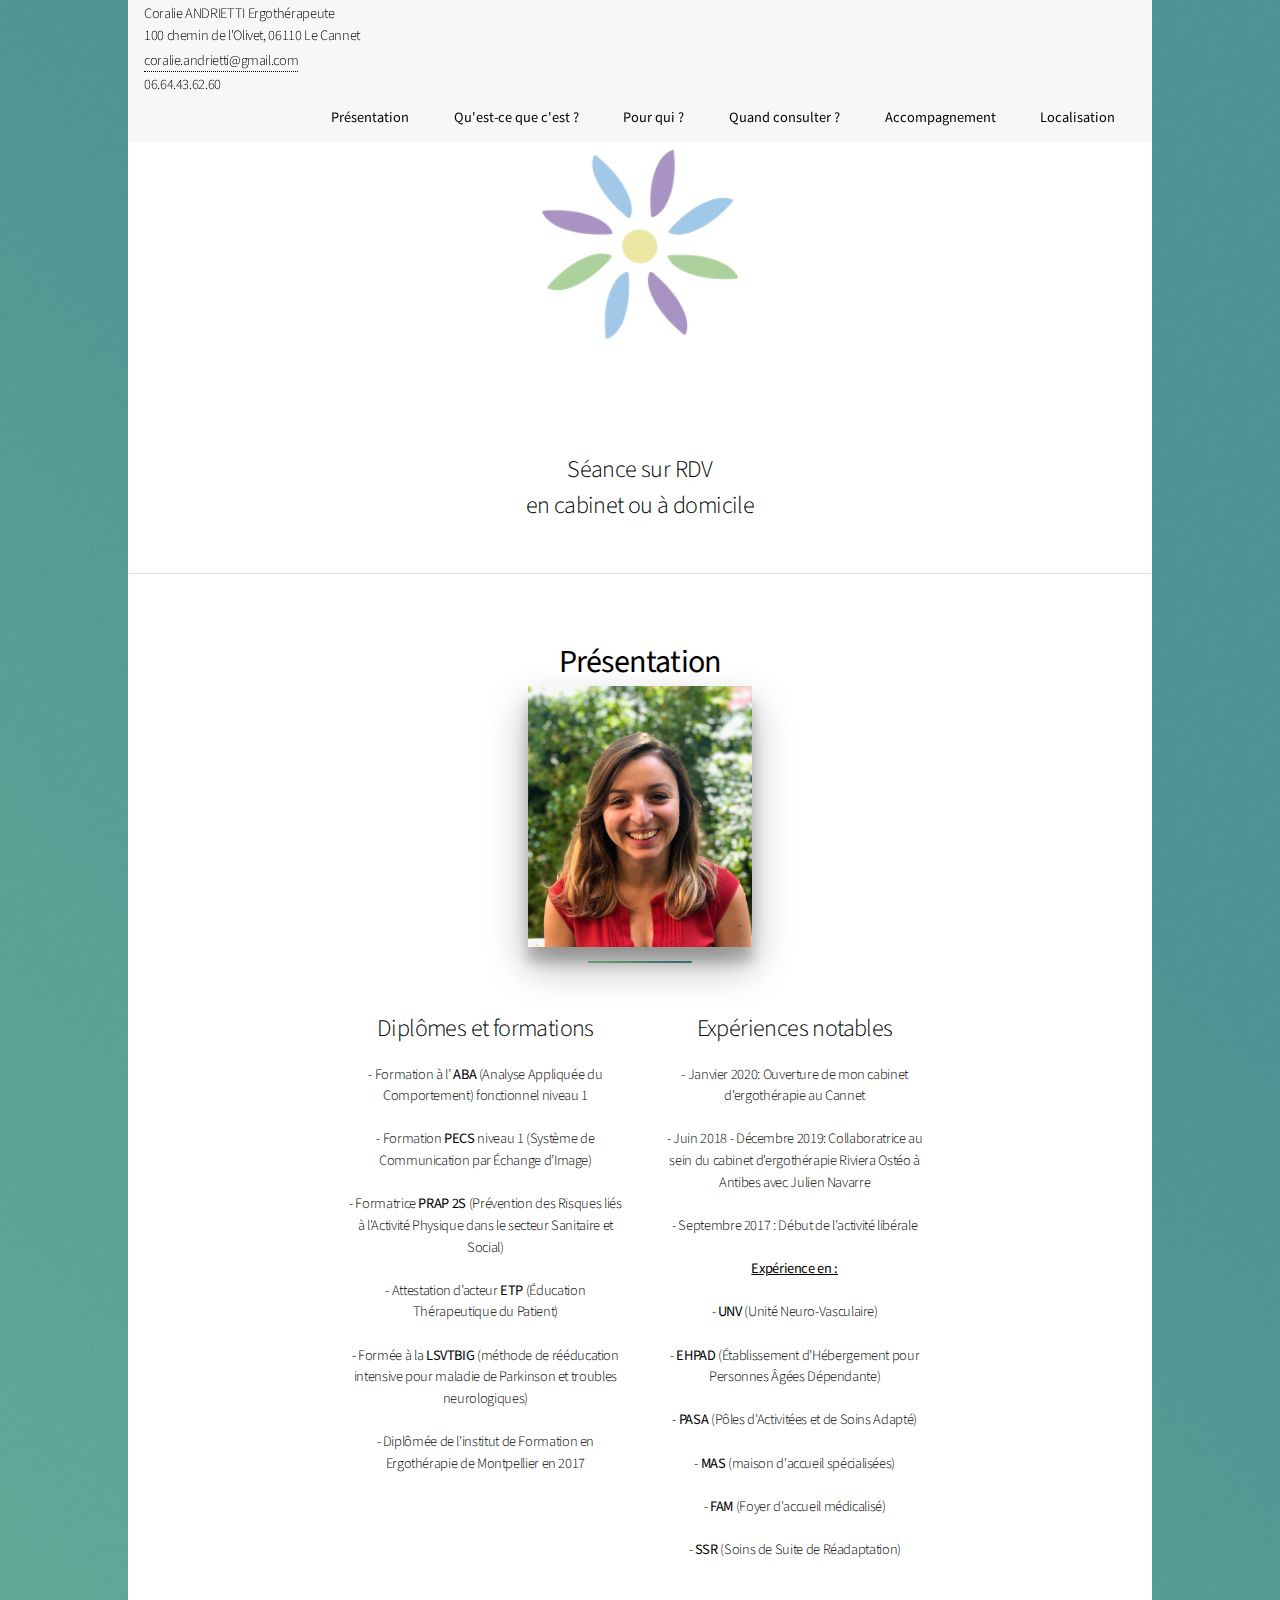
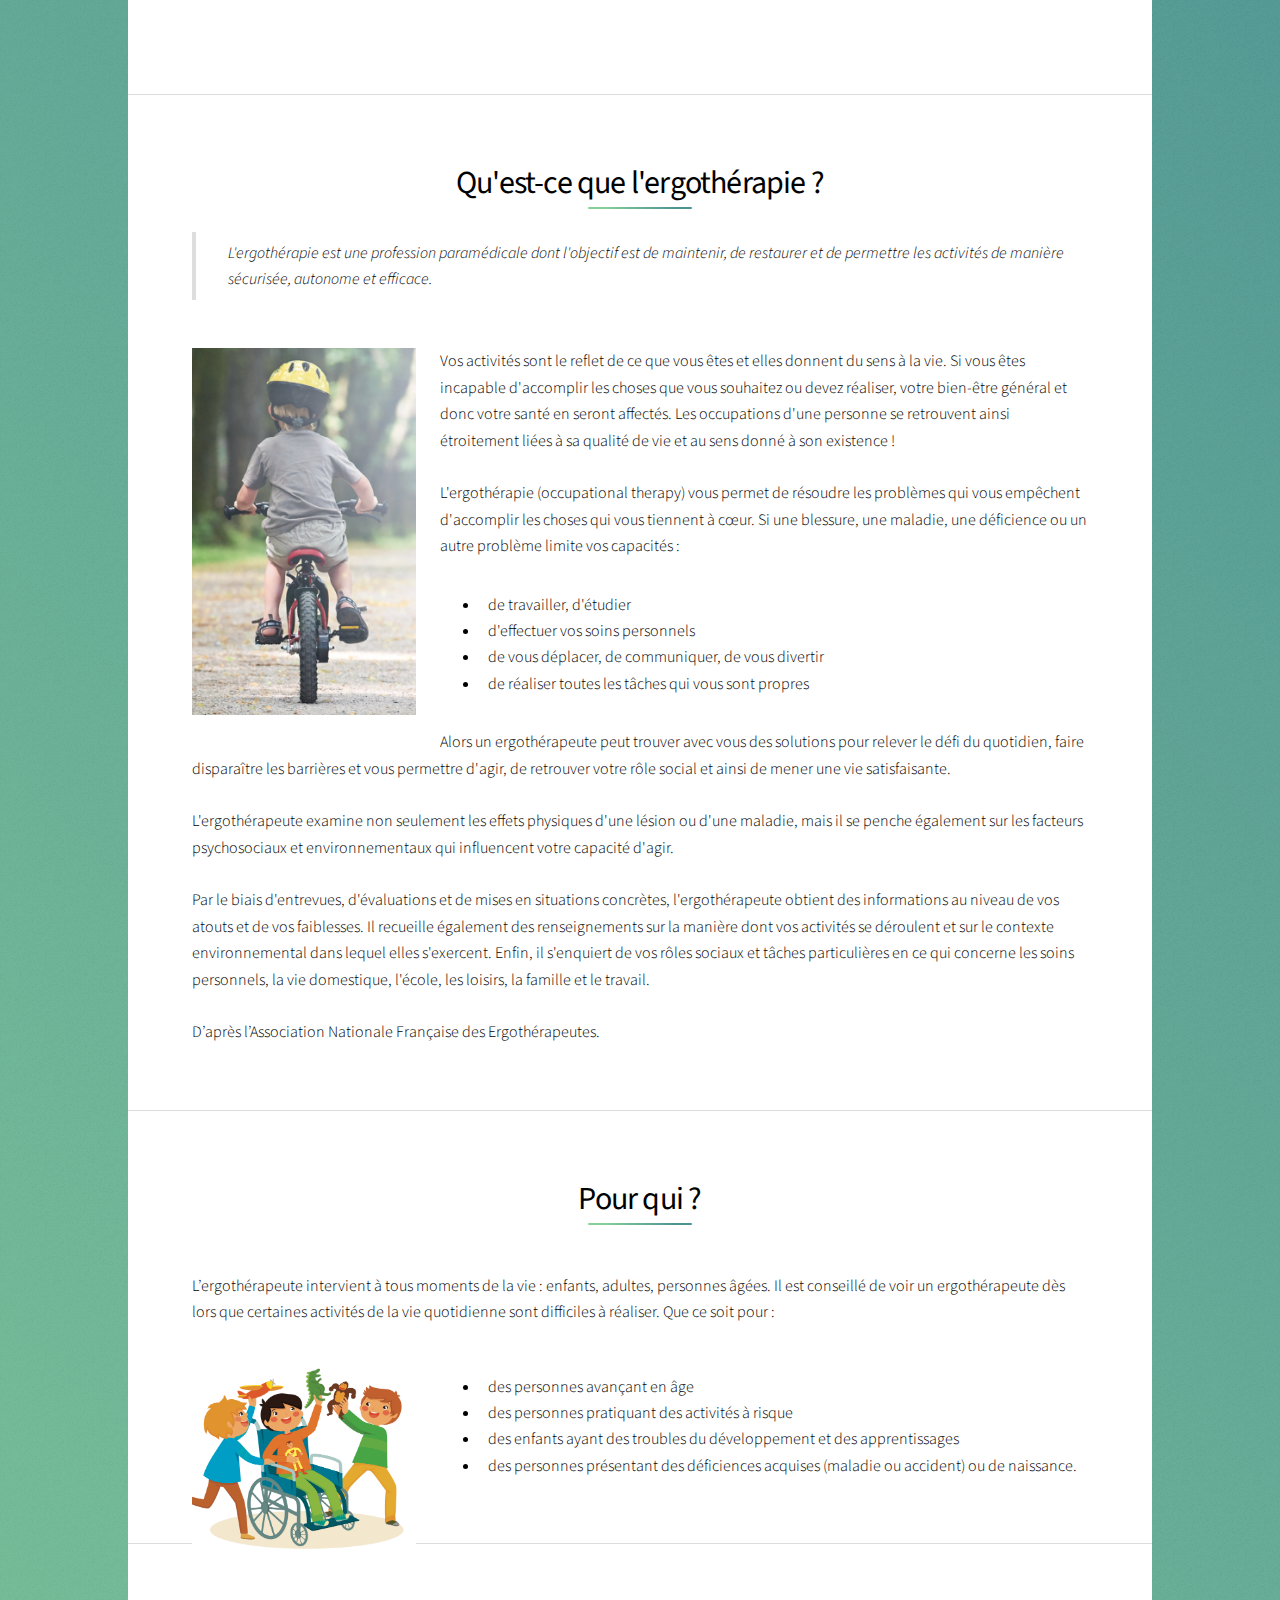
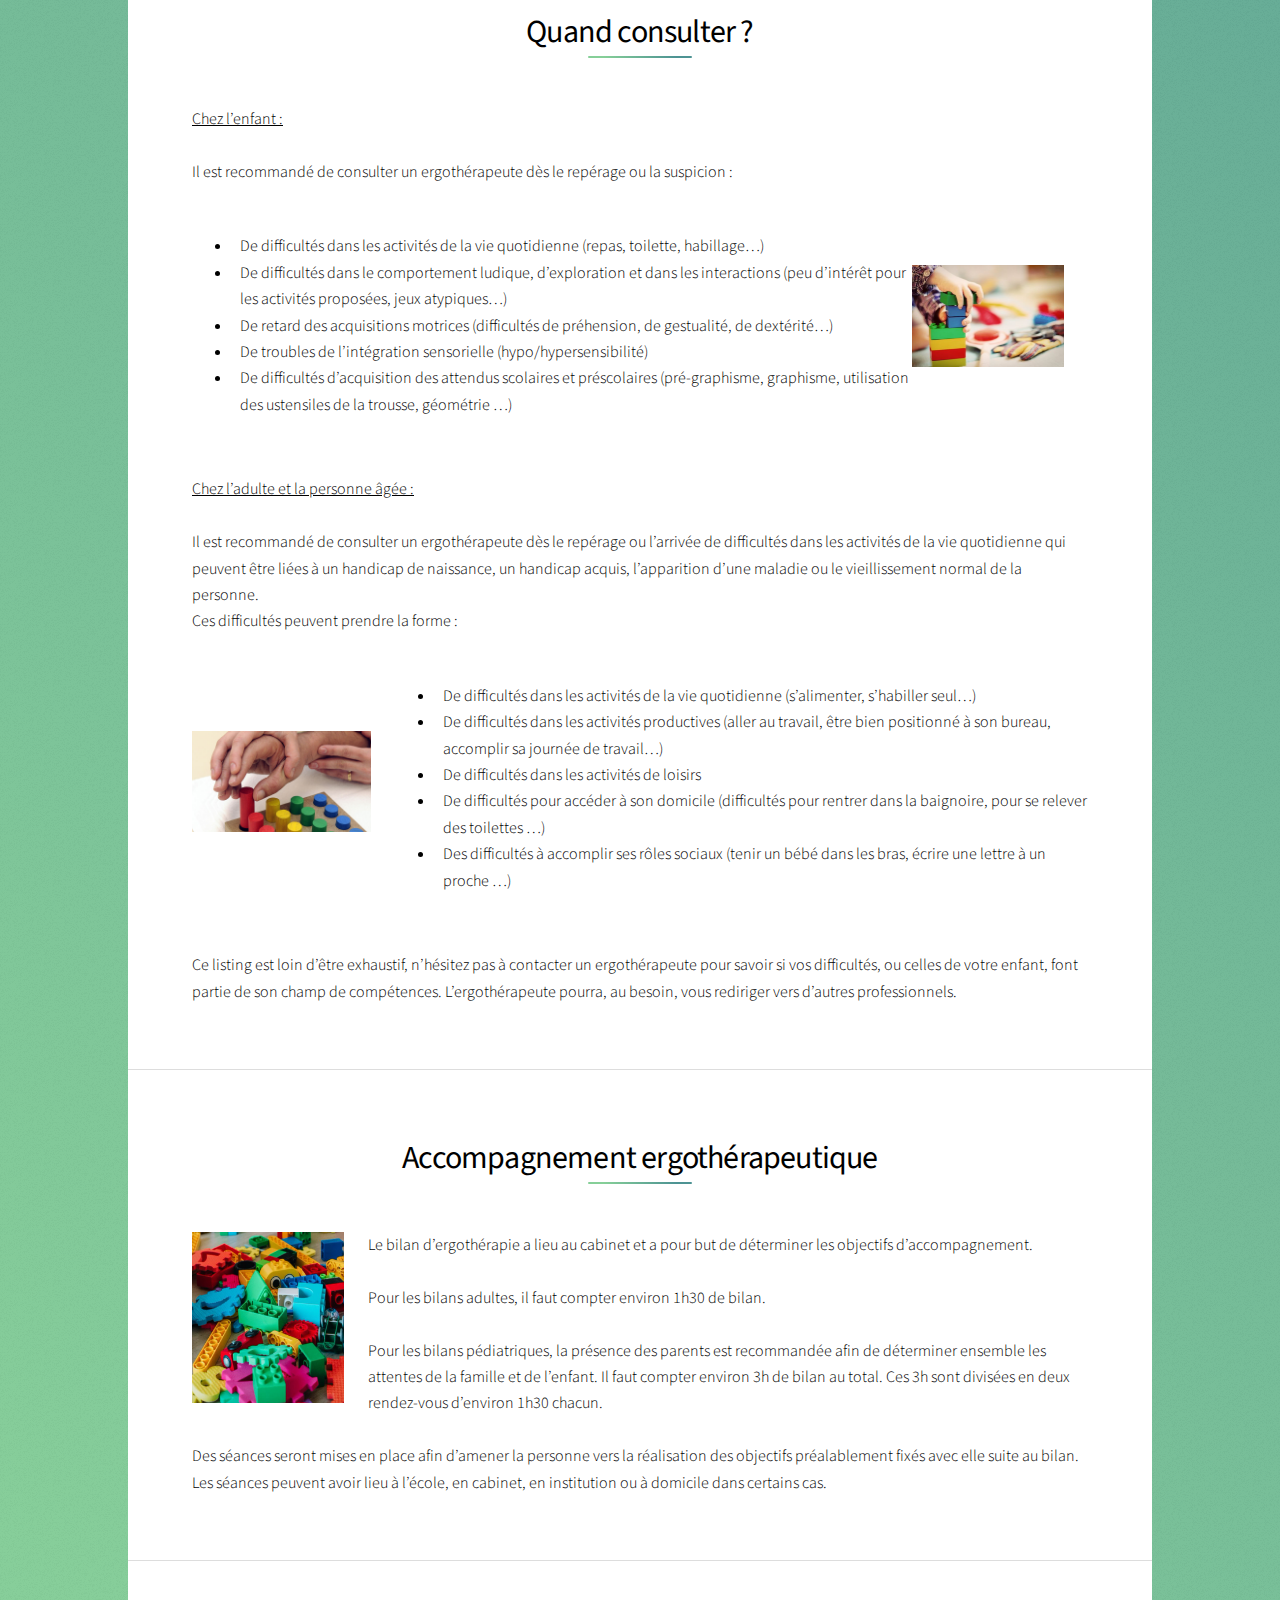
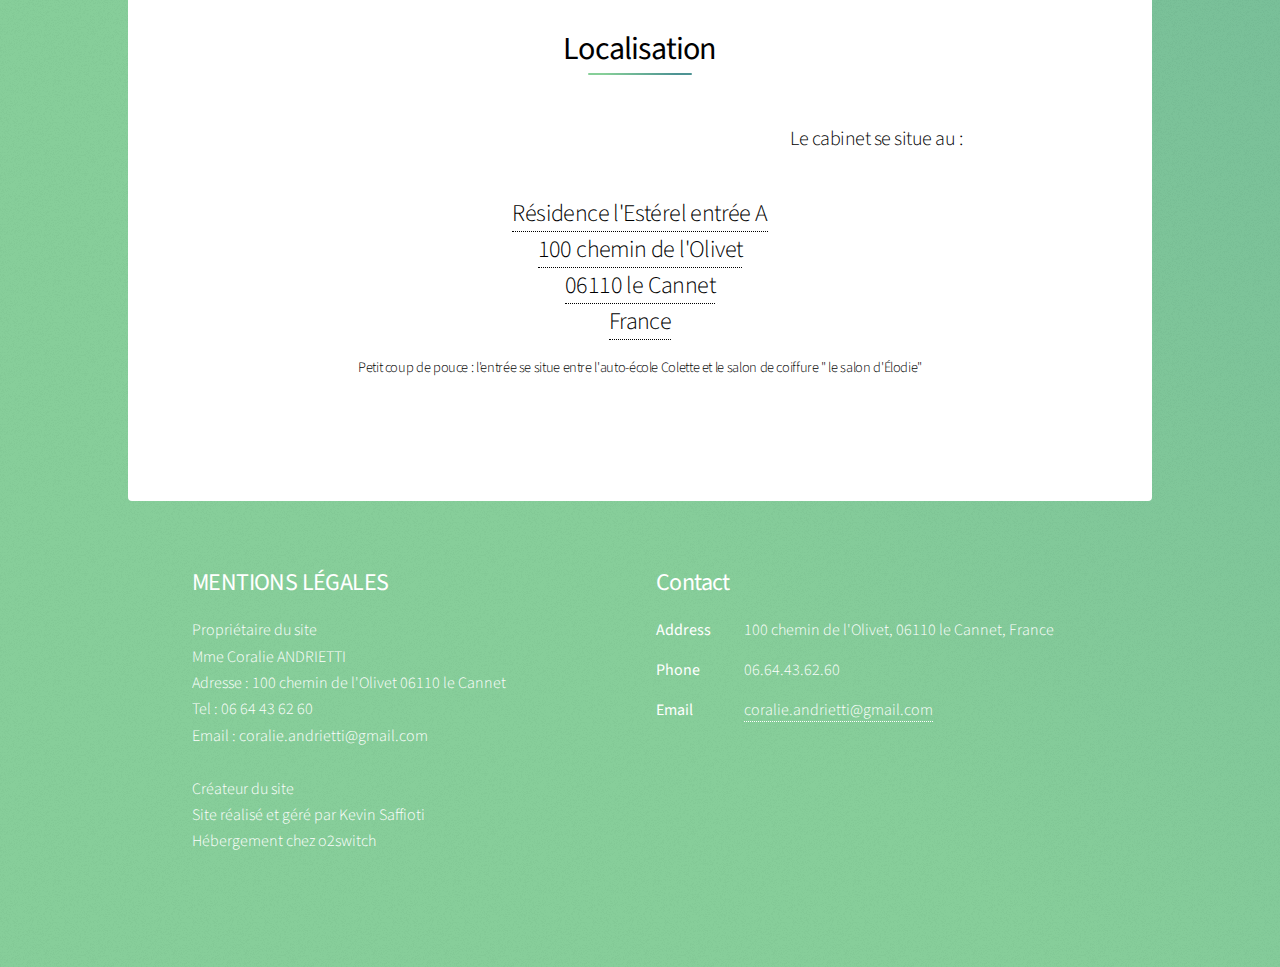
==== commit 28aca1fa: "delete unused files" ====
--- a/index.html
+++ b/index.html
@@ -58,7 +58,7 @@
 								
 										<section id="content" class="main">
 											<span class="image main logo"><img src="images/logo.png" alt="" /></span>
-										<span class="image main title"><img src="images/Coralie.png" alt="" /></span>
+										<span class="image main title"><img src="images/coralie2.jpg" alt="" /></span>
 										<section id="title">
 												<h2>Séance sur RDV<br>en cabinet ou à domicile</h2>
 										</section>
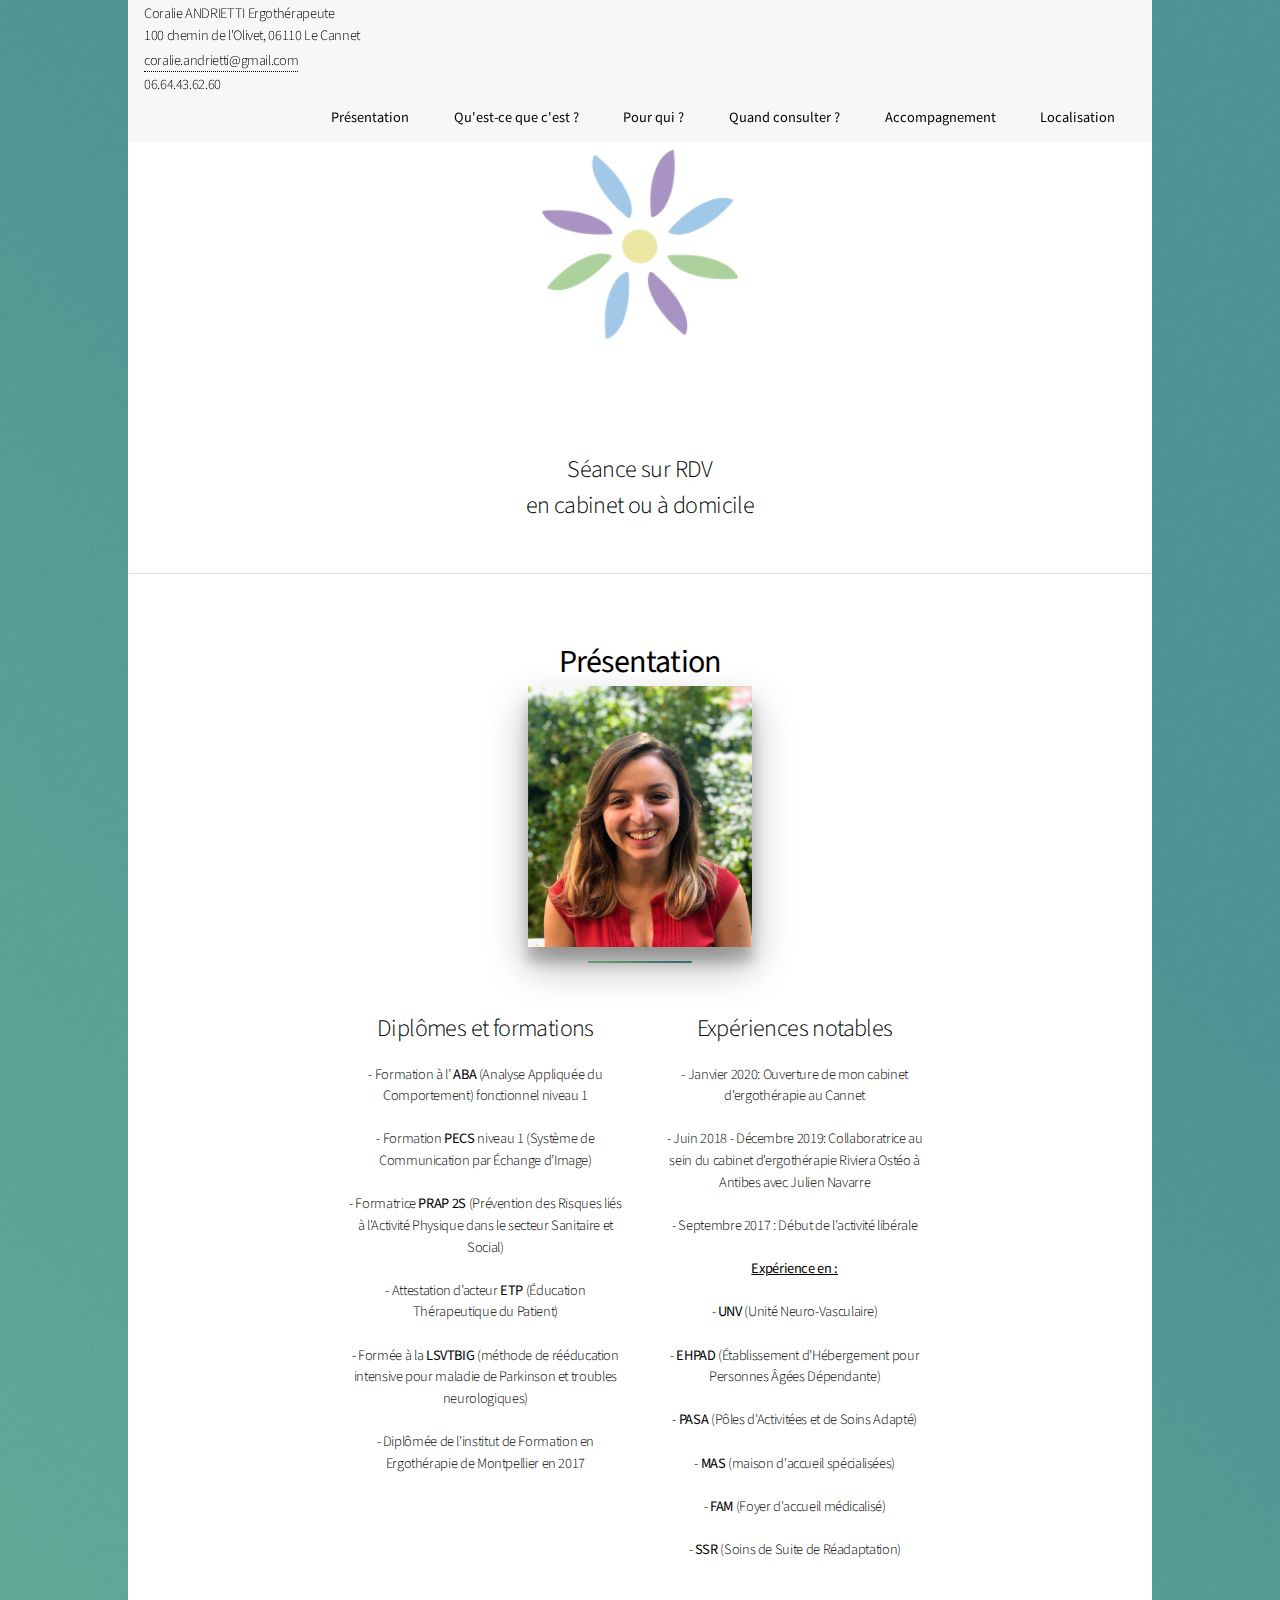
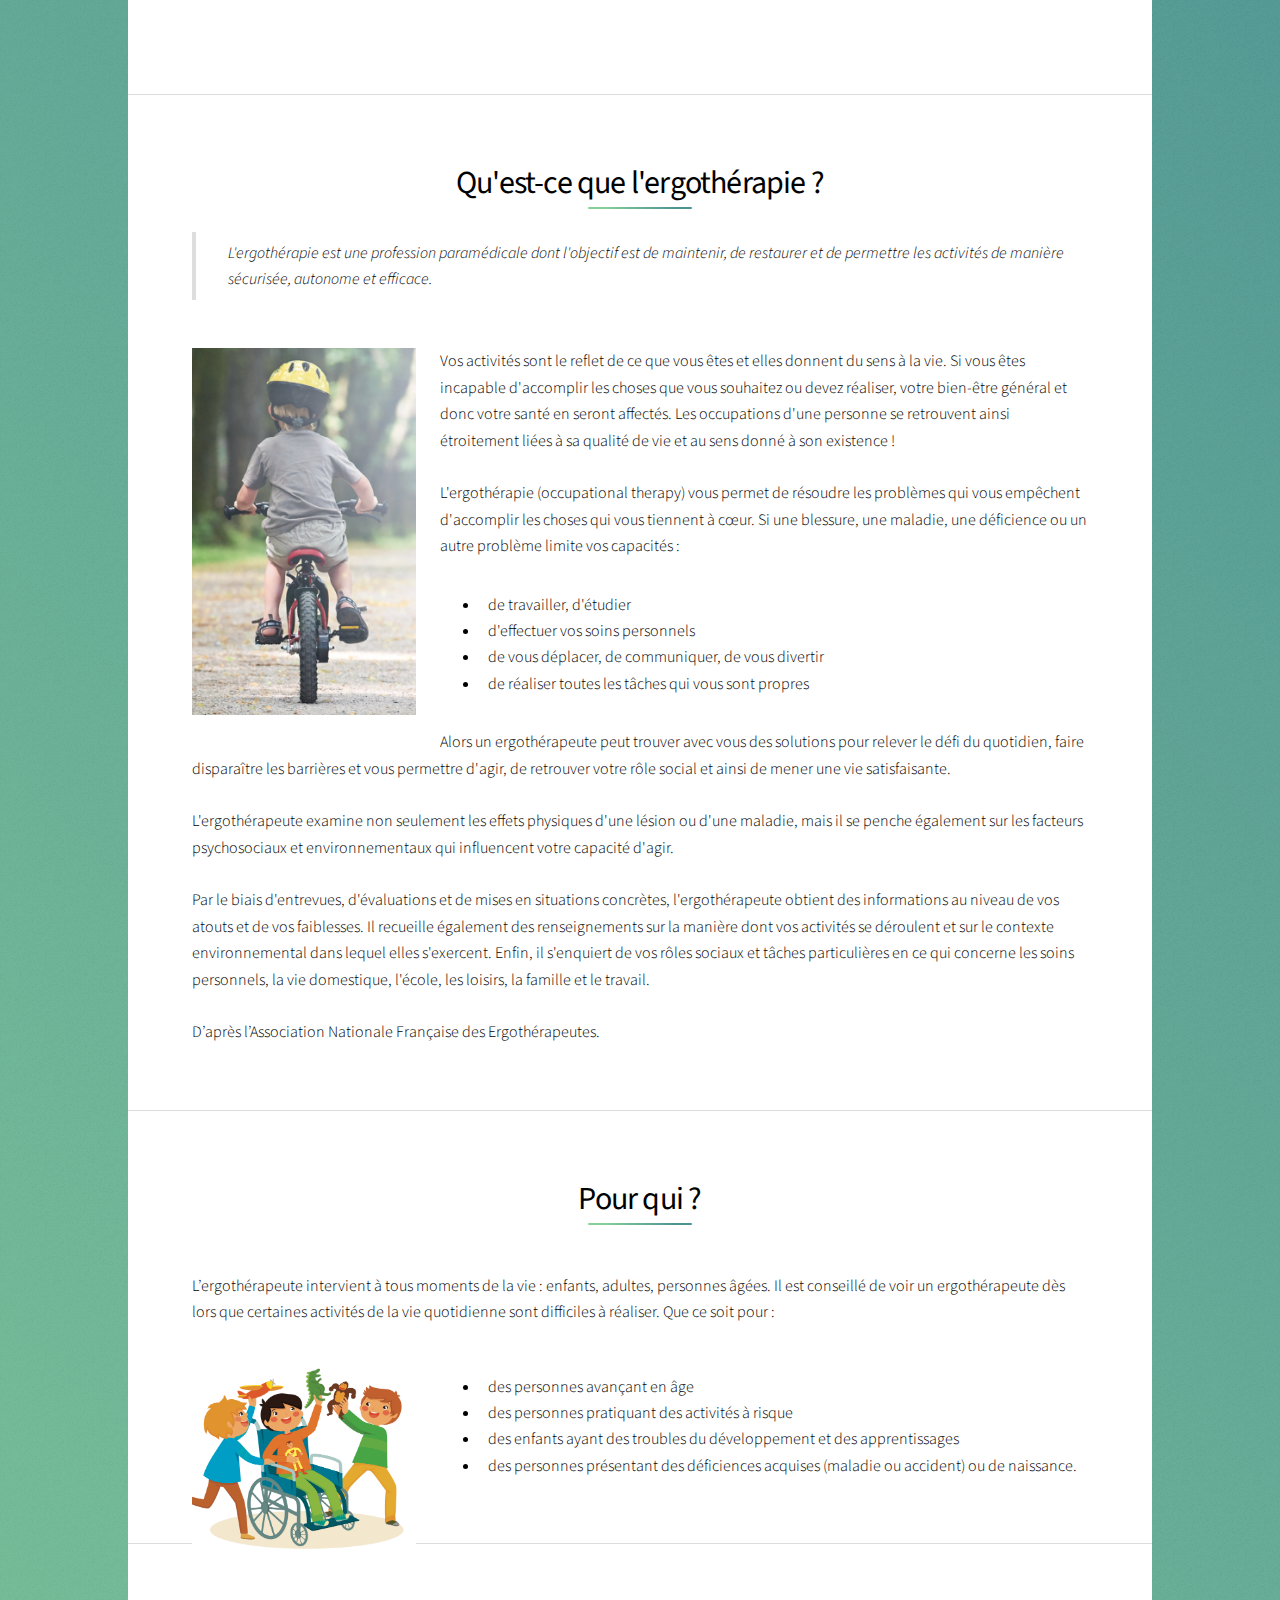
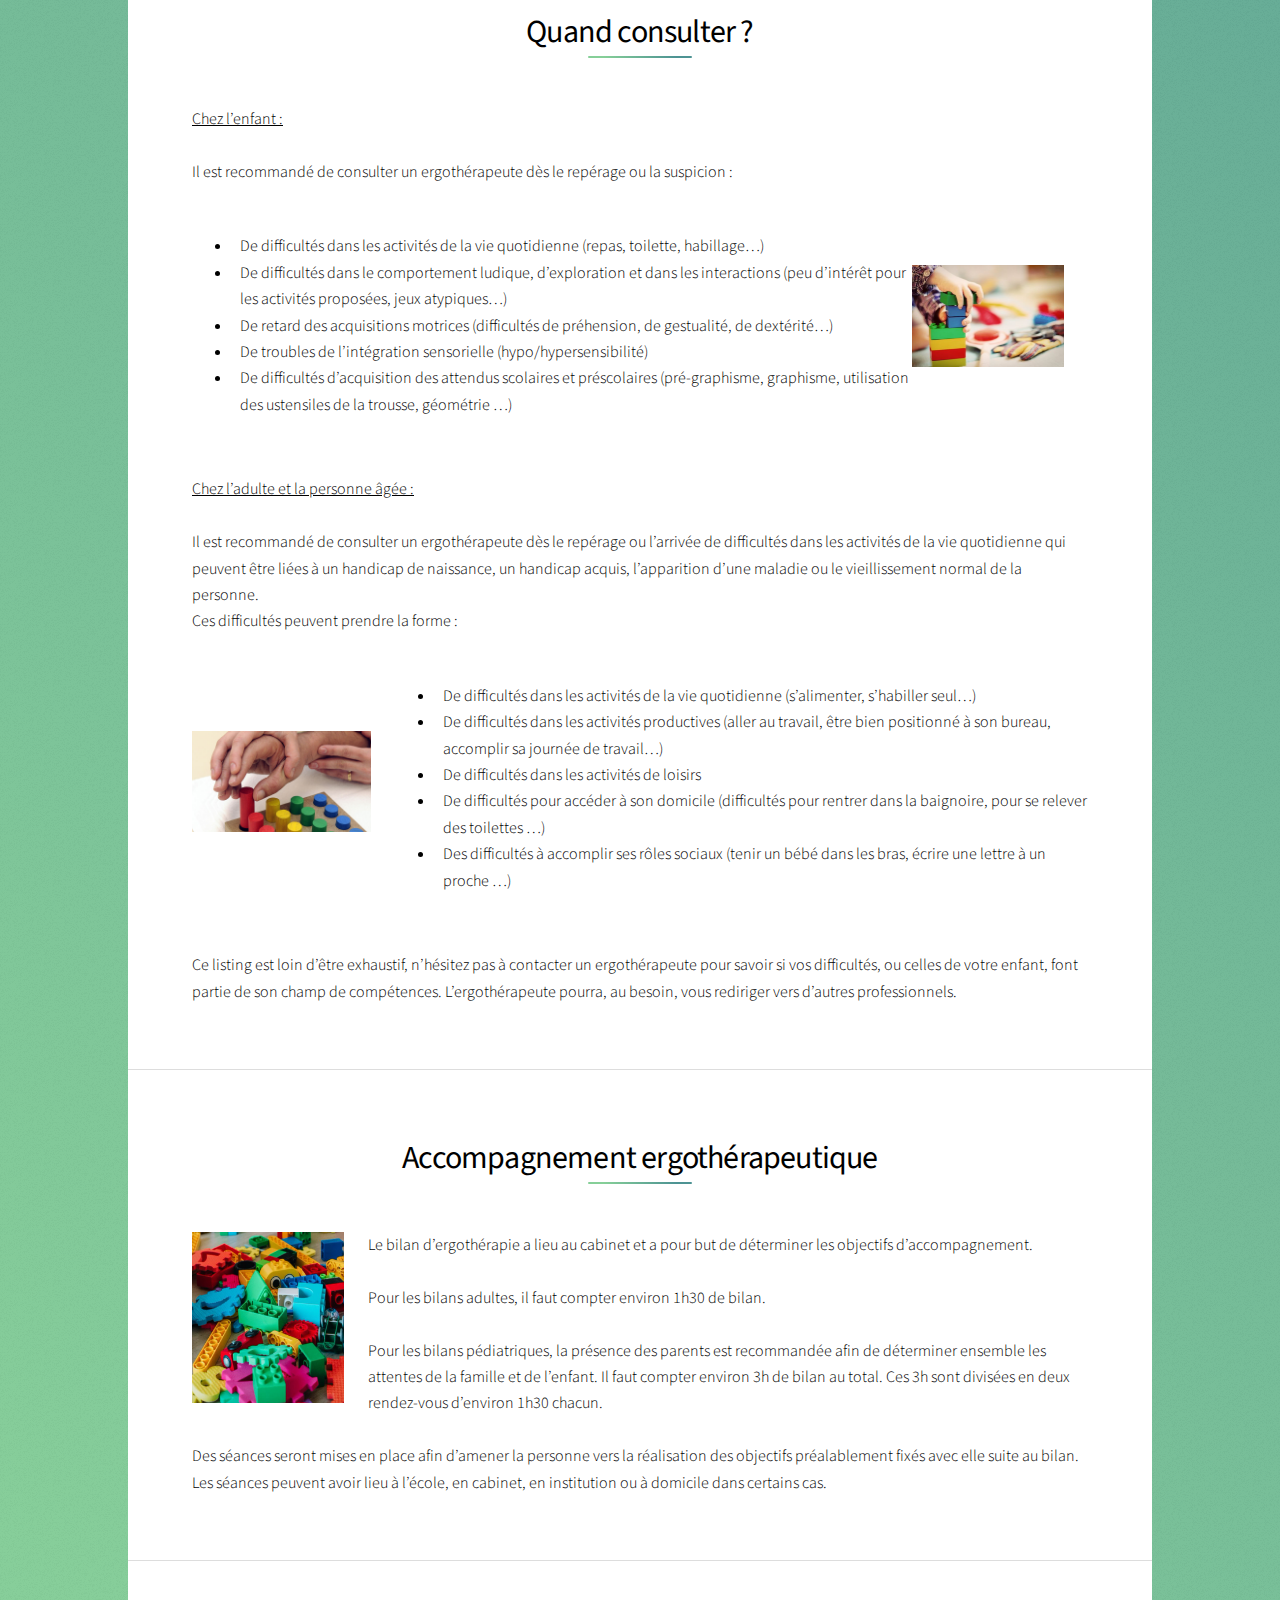
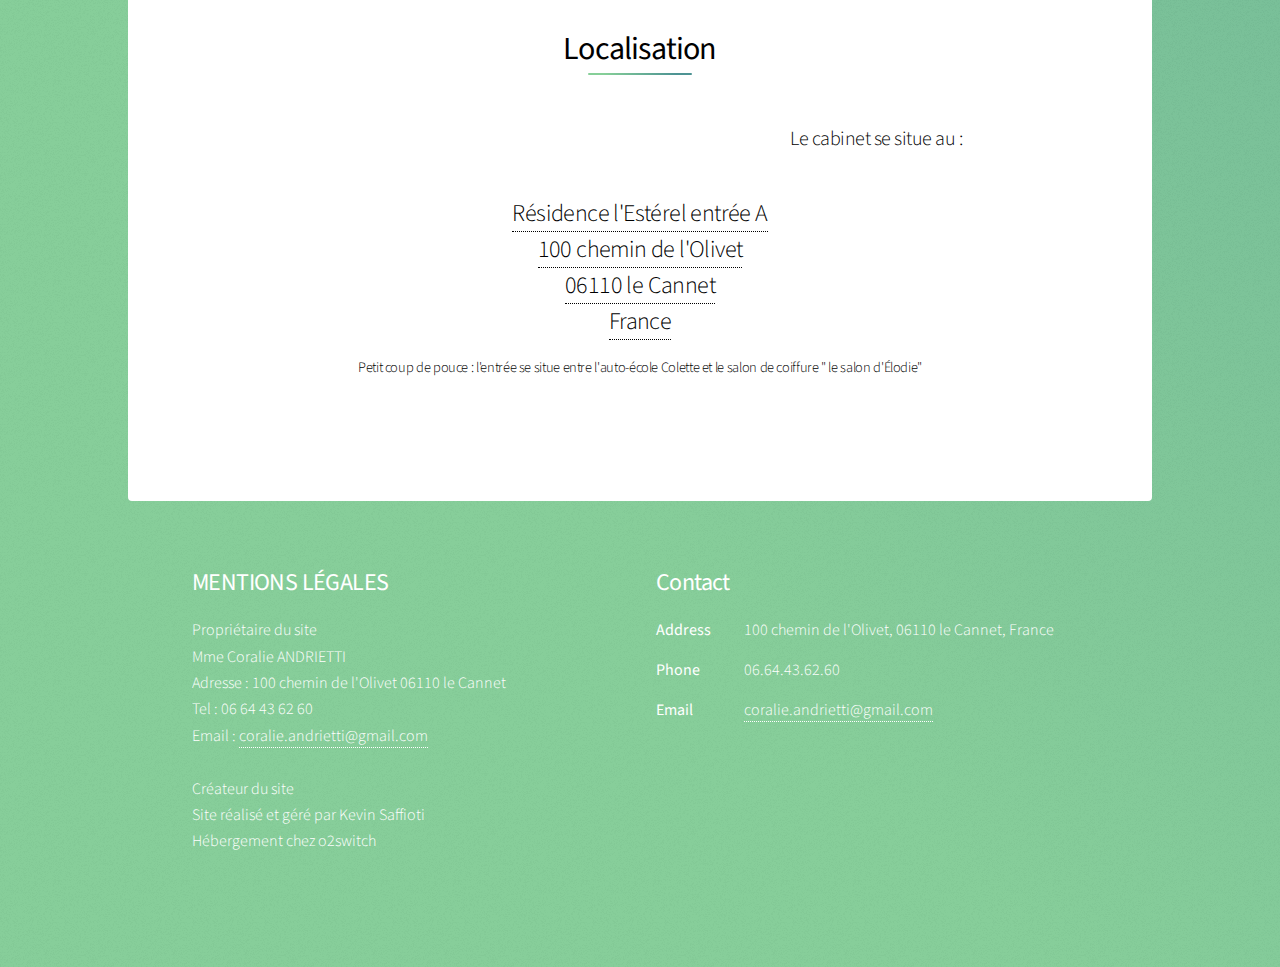
==== commit 9f0dcb7c: "Update index.html" ====
--- a/index.html
+++ b/index.html
@@ -263,7 +263,7 @@
 								Mme Coralie ANDRIETTI <br>
 								Adresse : 100  chemin  de l'Olivet 06110 le Cannet<br>
 								Tel : 06 64 43 62 60<br>
-								Email : coralie.andrietti@gmail.com<br>
+								Email : <a href="mailto:coralie.andrietti@gmail.com">coralie.andrietti@gmail.com</a><br>
 								<br>
 								Créateur du site <br>
 								Site réalisé et géré par Kevin Saffioti <br>
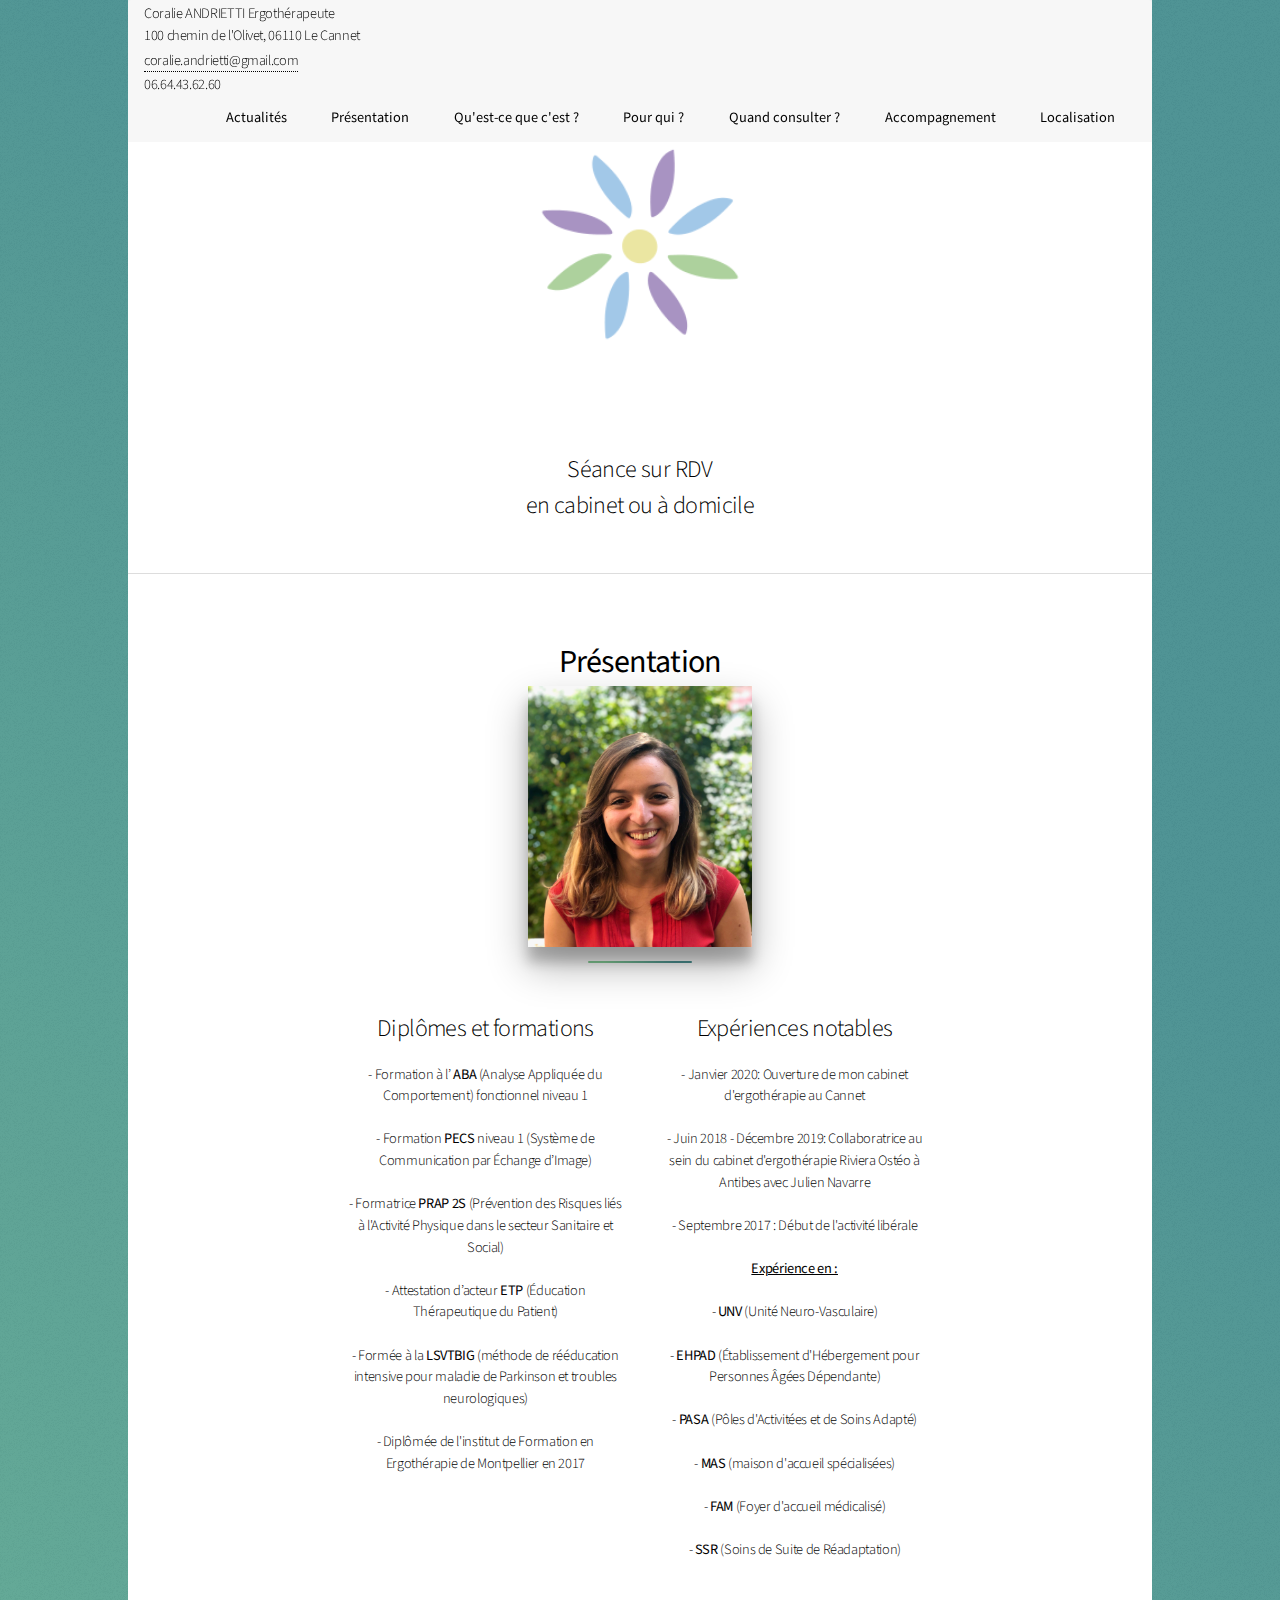
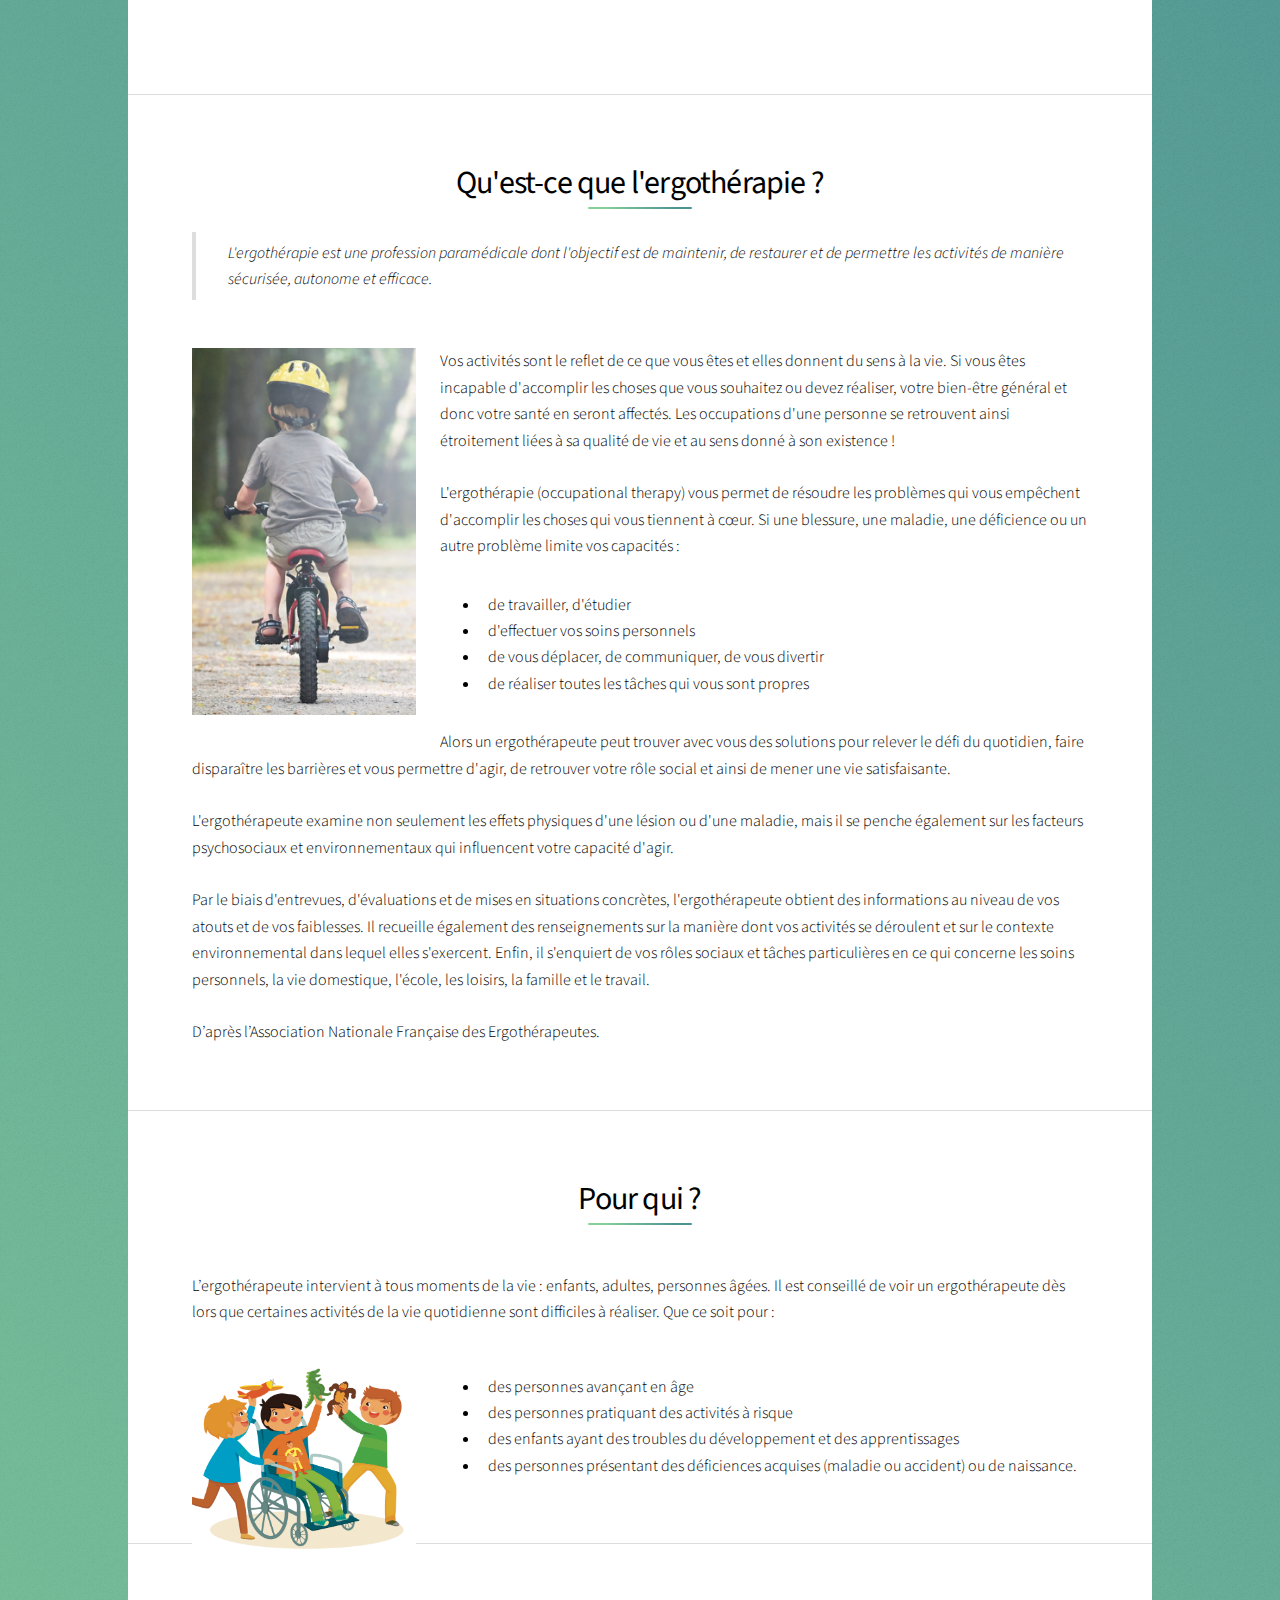
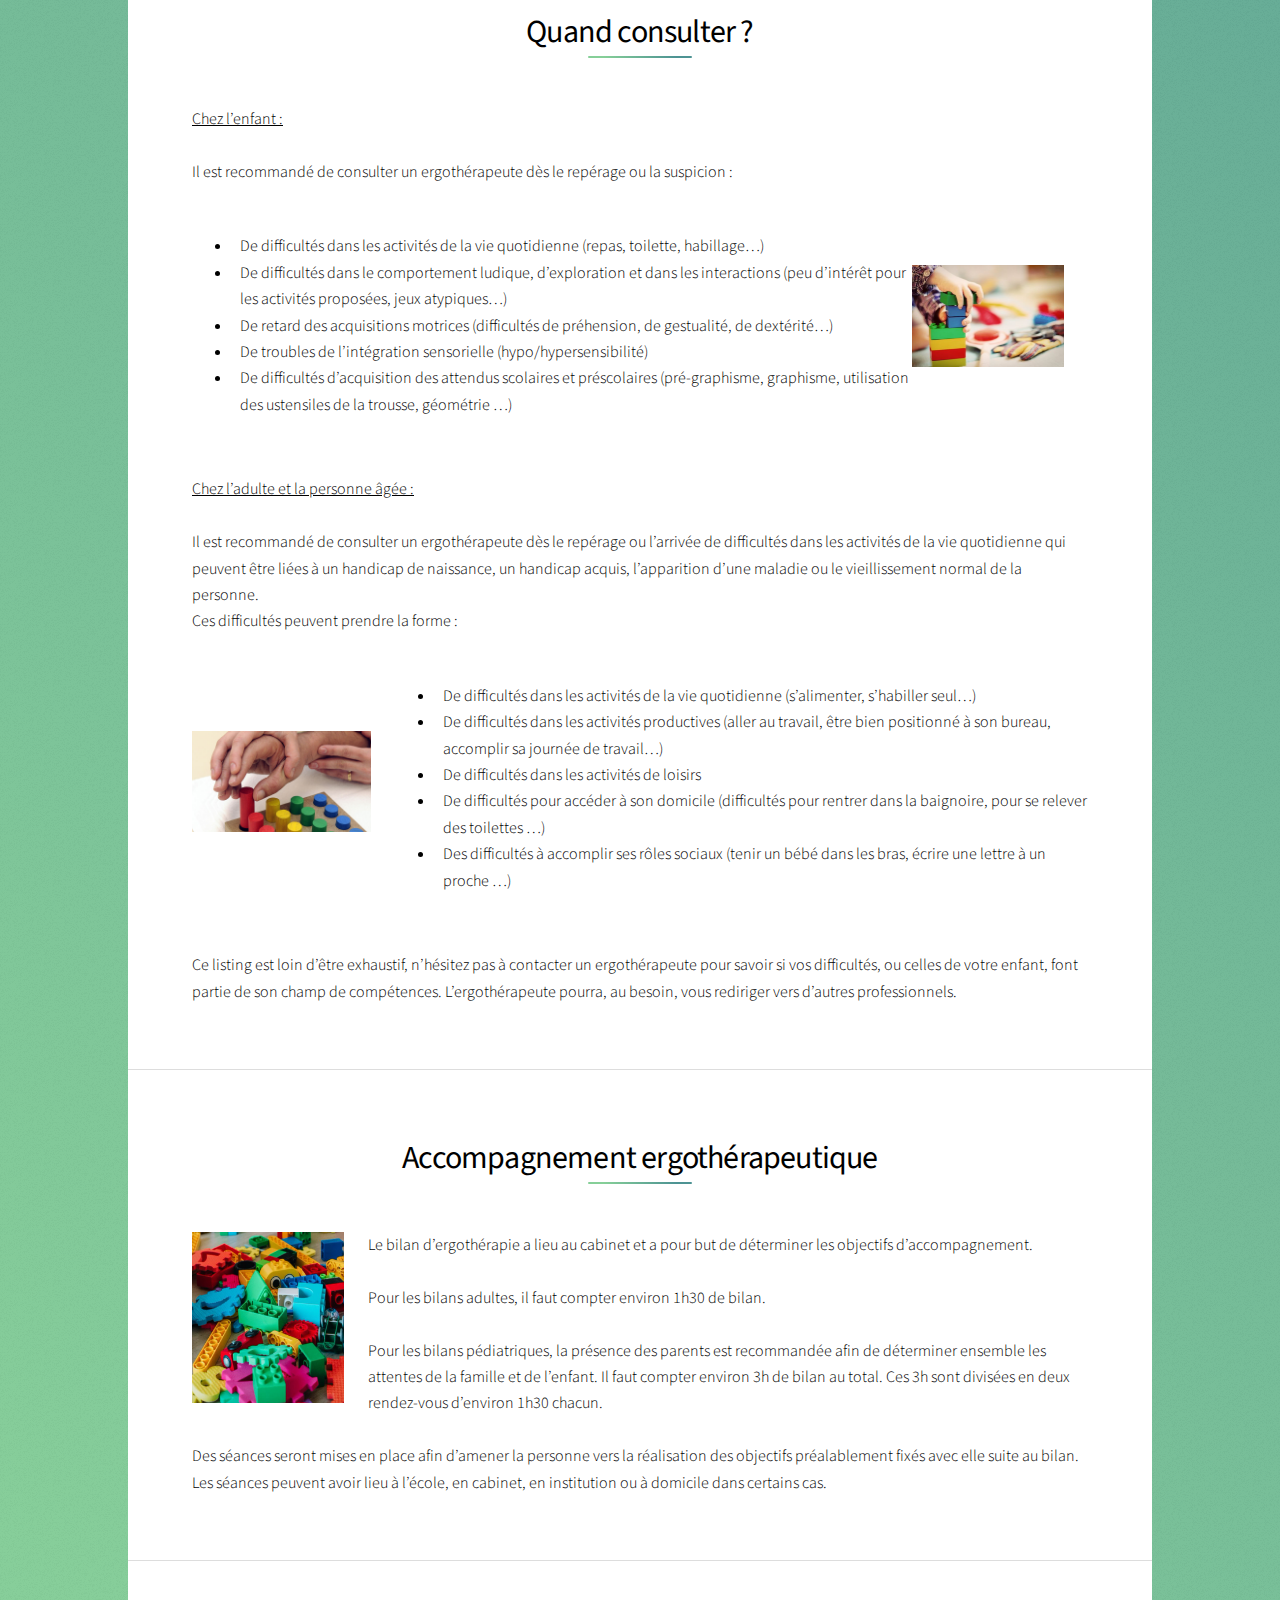
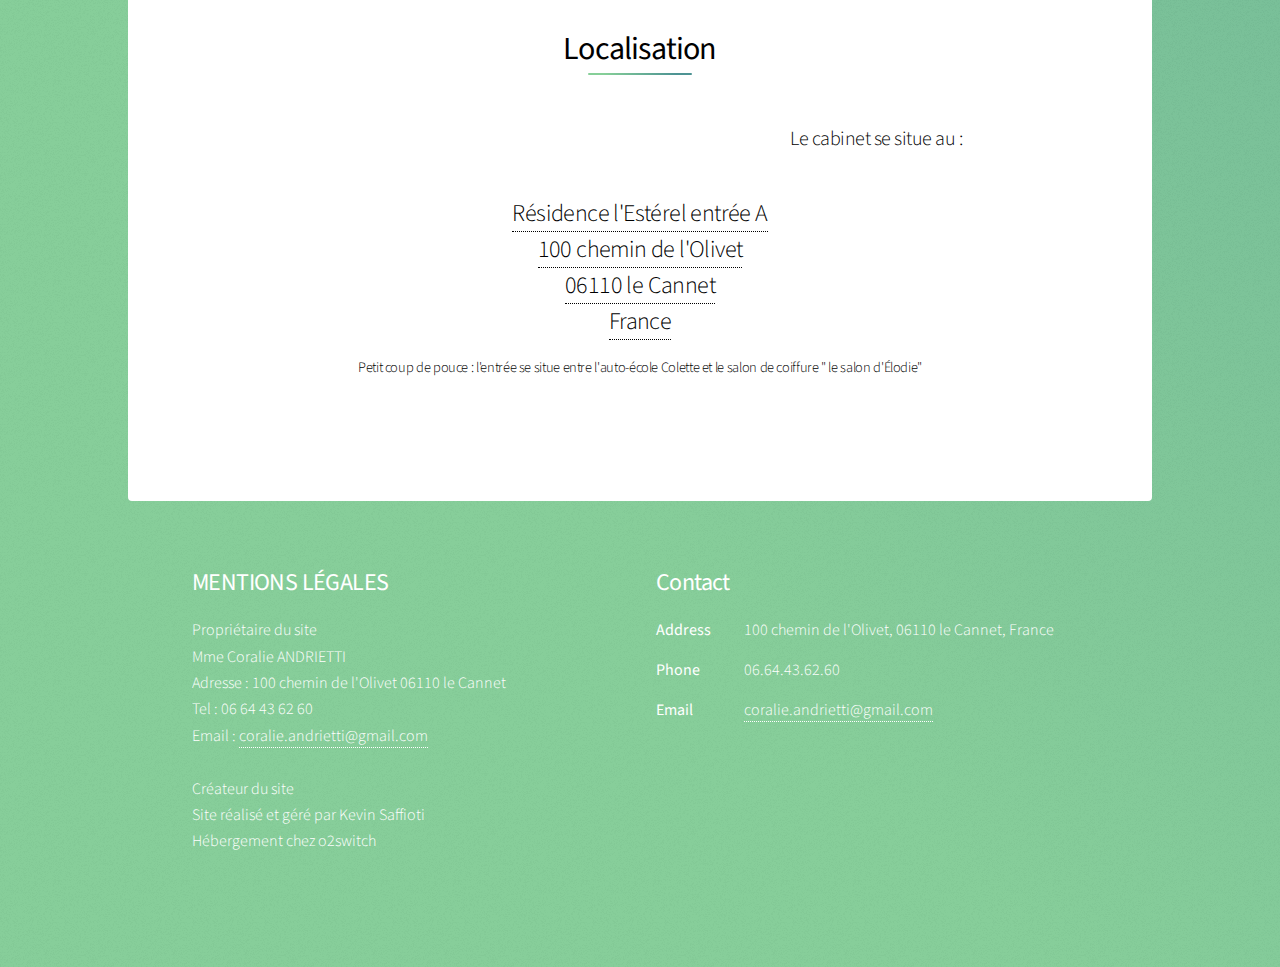
==== commit c394ecc3: "Update" ====
--- a/index.html
+++ b/index.html
@@ -26,6 +26,7 @@
 	<body class="is-preload">
 
 		<!-- Wrapper -->
+		
 			<div id="wrapper">
 
 				<!-- Header >
@@ -34,22 +35,22 @@
 					</header-->	
 
 				<!-- Nav -->
-					<nav id="nav"><b>
-							<h6>Coralie  ANDRIETTI  Ergothérapeute</h6>
-							<h6>100  chemin  de l'Olivet,  06110  Le  Cannet<br>
-							<br><a href="mailto:coralie.andrietti@gmail.com">coralie.andrietti@gmail.com</a>
-							<br><br>06.64.43.62.60
-							</h6>
-						<ul>
-							<li><a href="#first">Présentation</a></li>
-							<li><a href="#second">Qu'est-ce que c'est ?</a></li>
-							<li><a href="#third">Pour qui ?</a></li>
-							<li><a href="#fourth">Quand consulter ?</a></li>
-							<li><a href="#fifth">Accompagnement</a></li>
-							<li><a href="#sixth">Localisation</a></li>
-						</ul></b>
-					</nav>
-
+				<nav id="nav"><b>
+					<h6>Coralie  ANDRIETTI  Ergothérapeute</h6>
+					<h6>100  chemin  de l'Olivet,  06110  Le  Cannet<br>
+					<br><a href="mailto:coralie.andrietti@gmail.com">coralie.andrietti@gmail.com</a>
+					<br><br>06.64.43.62.60
+					</h6>
+				<ul>
+					<li><a href="blog.html" >Actualités</a></li>
+					<li><a href="#intro">Présentation</a></li>
+					<li><a href="#second">Qu'est-ce que c'est ?</a></li>
+					<li><a href="#third">Pour qui ?</a></li>
+					<li><a href="#fourth">Quand consulter ?</a></li>
+					<li><a href="#fifth">Accompagnement</a></li>
+					<li><a href="#sixth">Localisation</a></li>
+				</ul></b>
+				</nav>
 				<!-- Main -->
 					<div id="main">
 
--- a/assets/css/main.css
+++ b/assets/css/main.css
@@ -2394,7 +2394,7 @@
 		}
 
 			.image.main.title img {
-				width: 75%;
+				width: 60%;
 				margin-left: auto;
 				margin-right: auto;
 				bottom:50px;
@@ -3911,4 +3911,29 @@
 				max-width: 100%;
 			}
 
-		}+		}
+.wrapper-cards {
+	text-align: center;
+	display: grid;
+	grid-template-columns: repeat(2, 1fr);
+	grid-gap: 10px;
+	grid-auto-rows: minmax(100px, auto);
+	padding: auto;
+	}
+
+	.card {
+		padding: 40px;
+		background: #fff;
+		max-width: 360px;
+		border-radius: 20px;
+		margin: 60px auto;
+	  }
+	  .highlight {
+		font-weight: bold;
+		color: #294;
+	  }
+	  
+	  
+	  .shadow2 { 
+		box-shadow: 0 7px 30px -10px rgba(150,170,180,0.5);
+	  }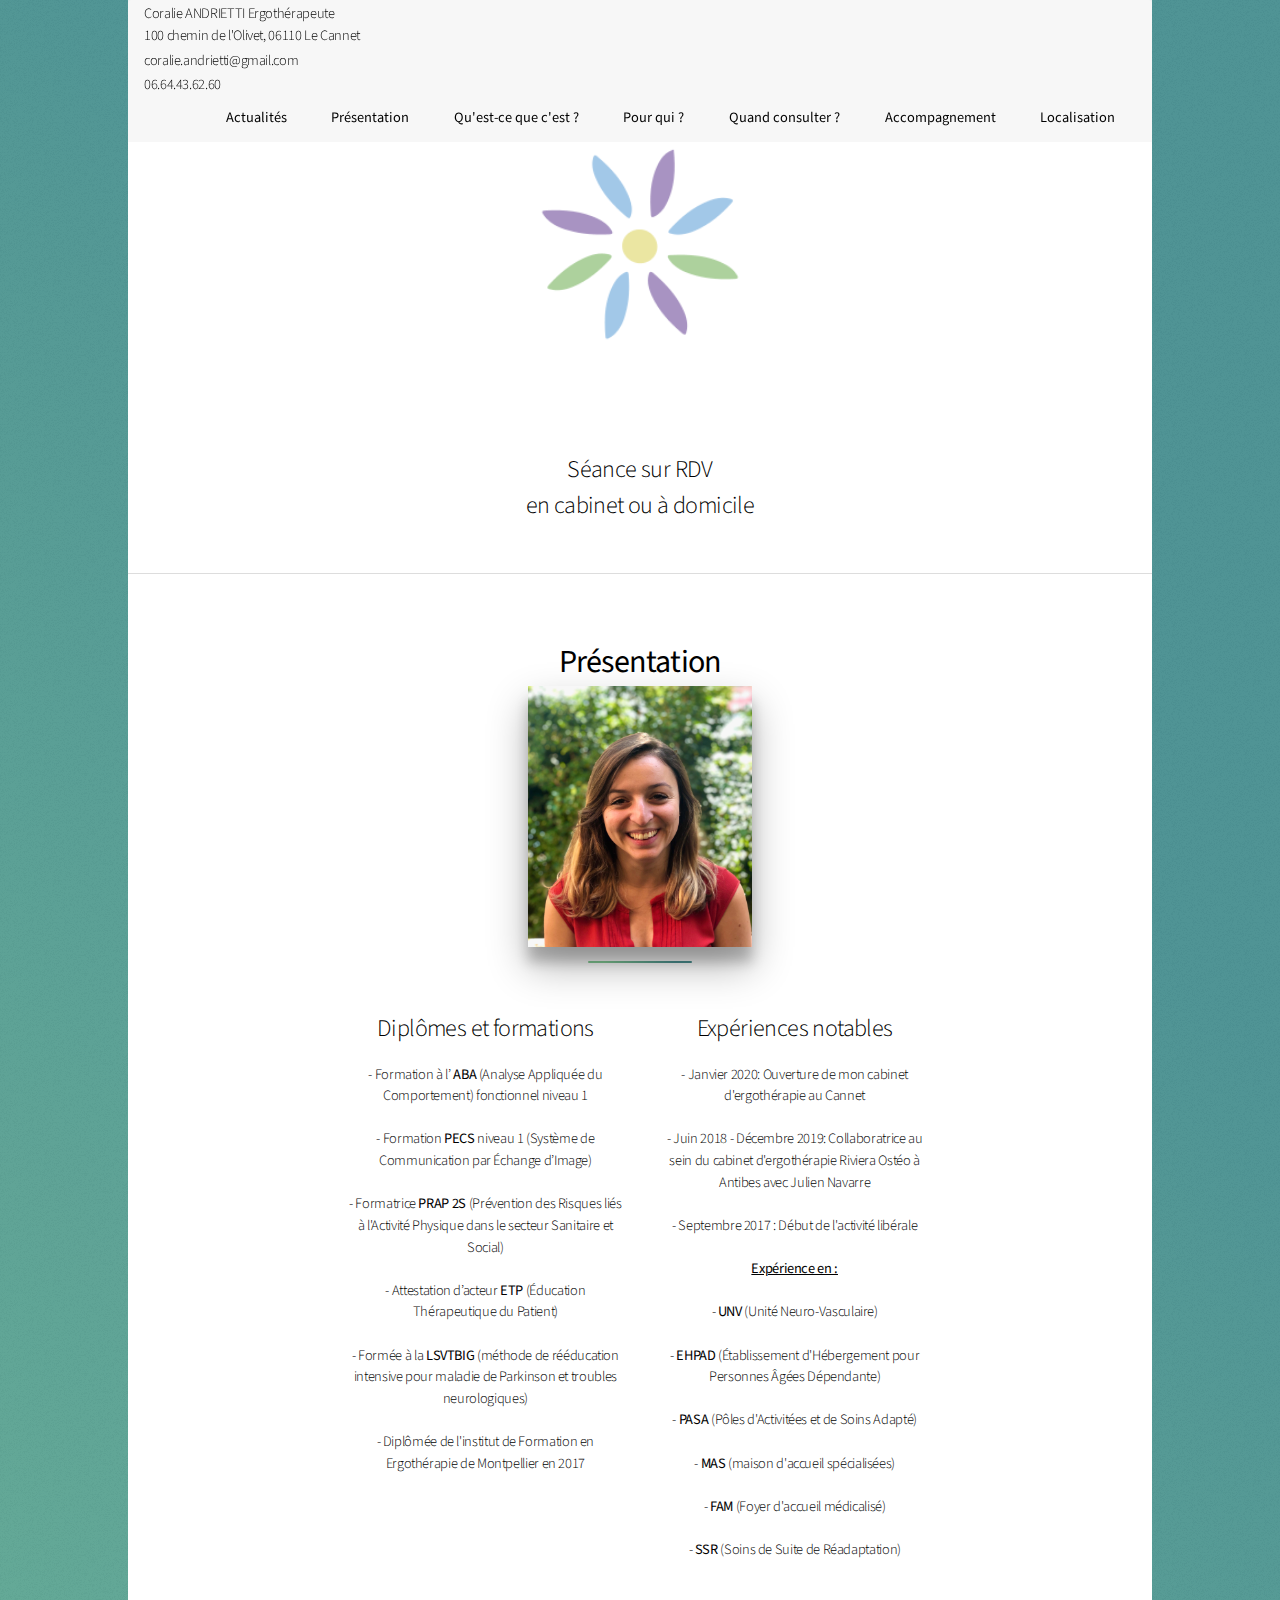
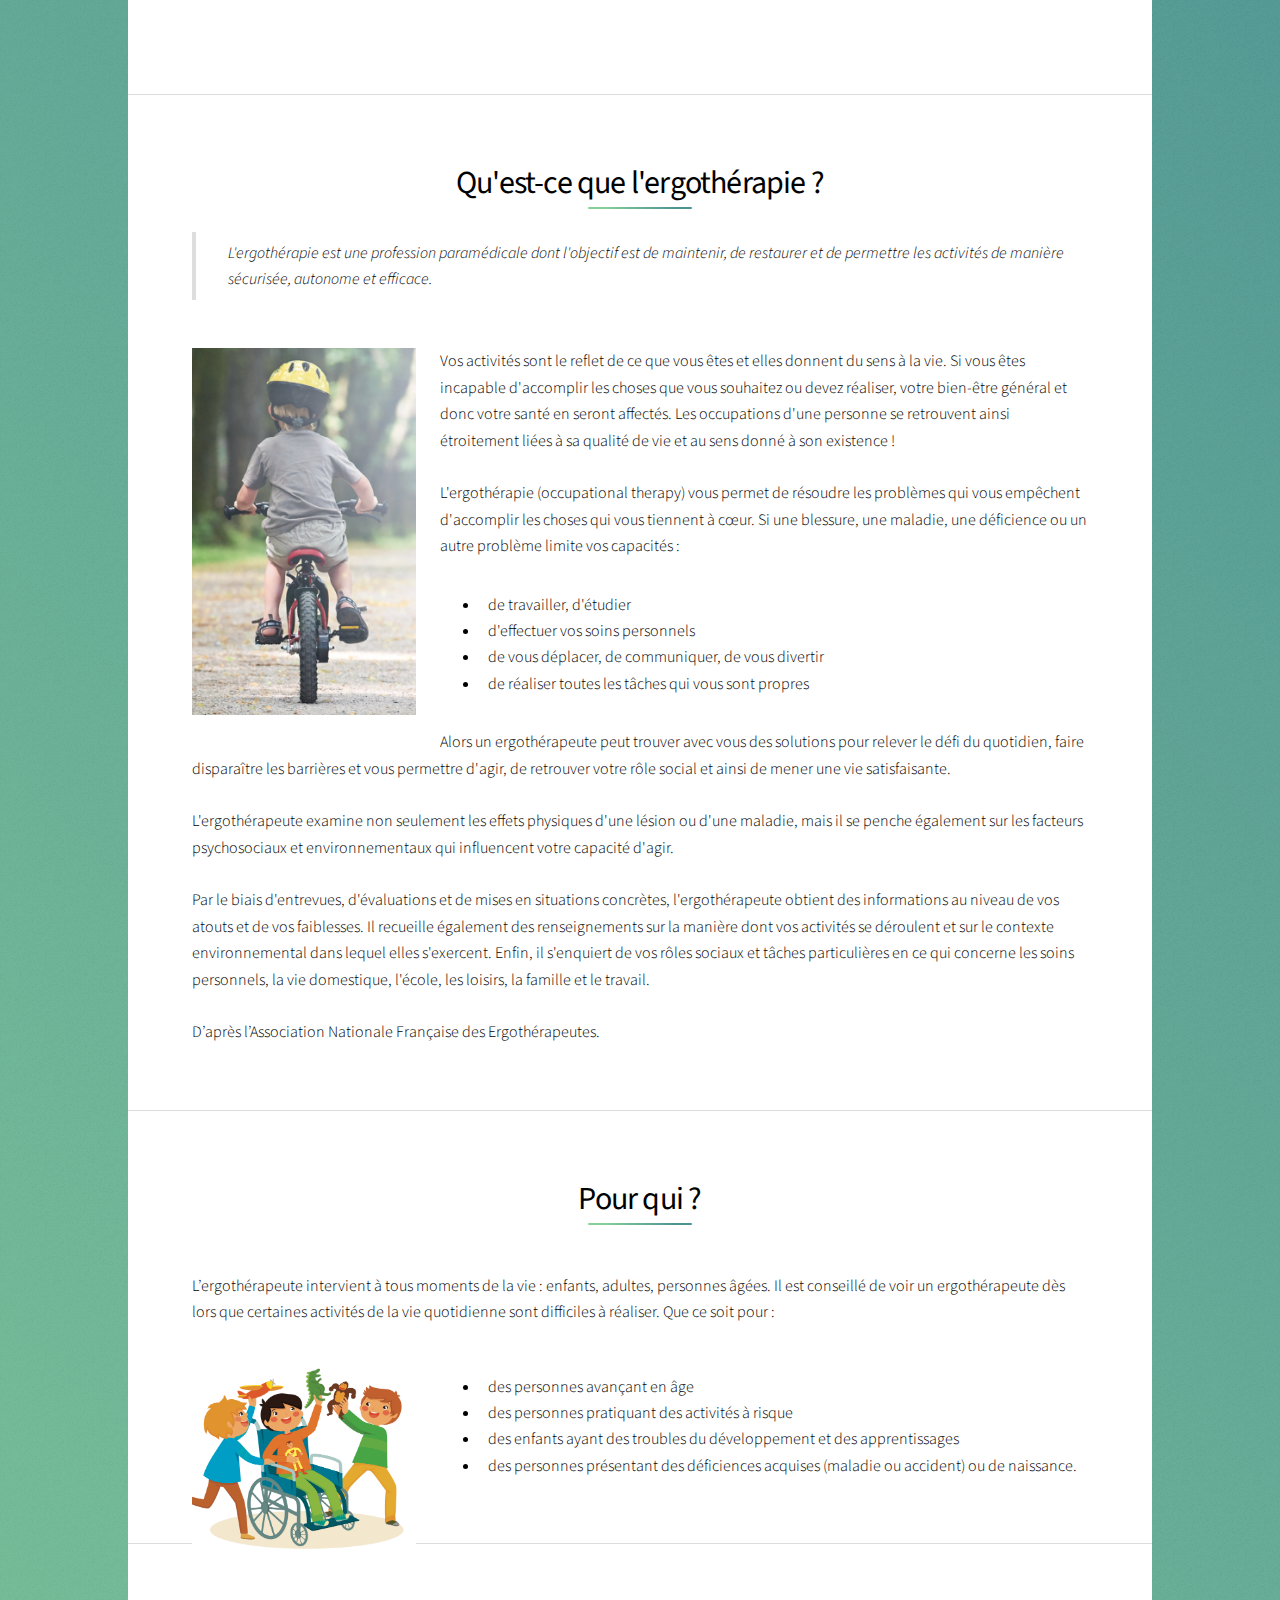
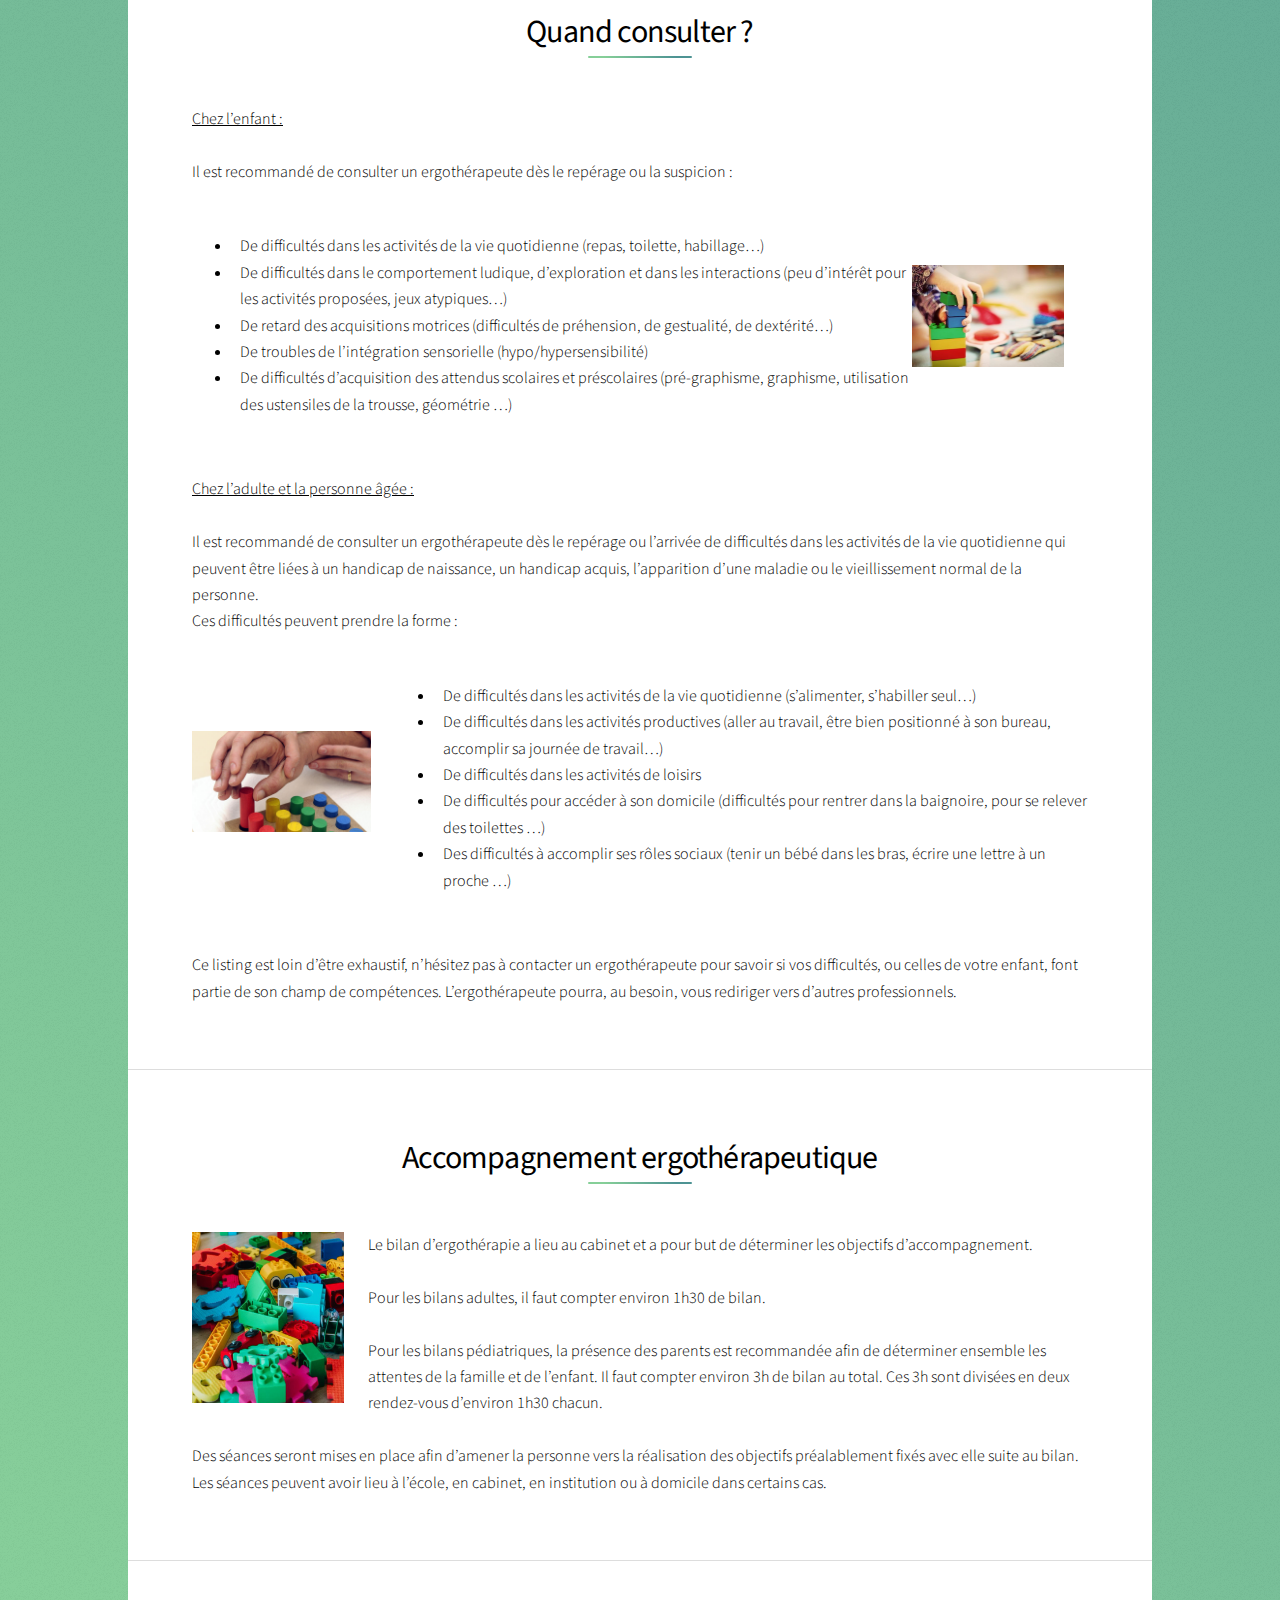
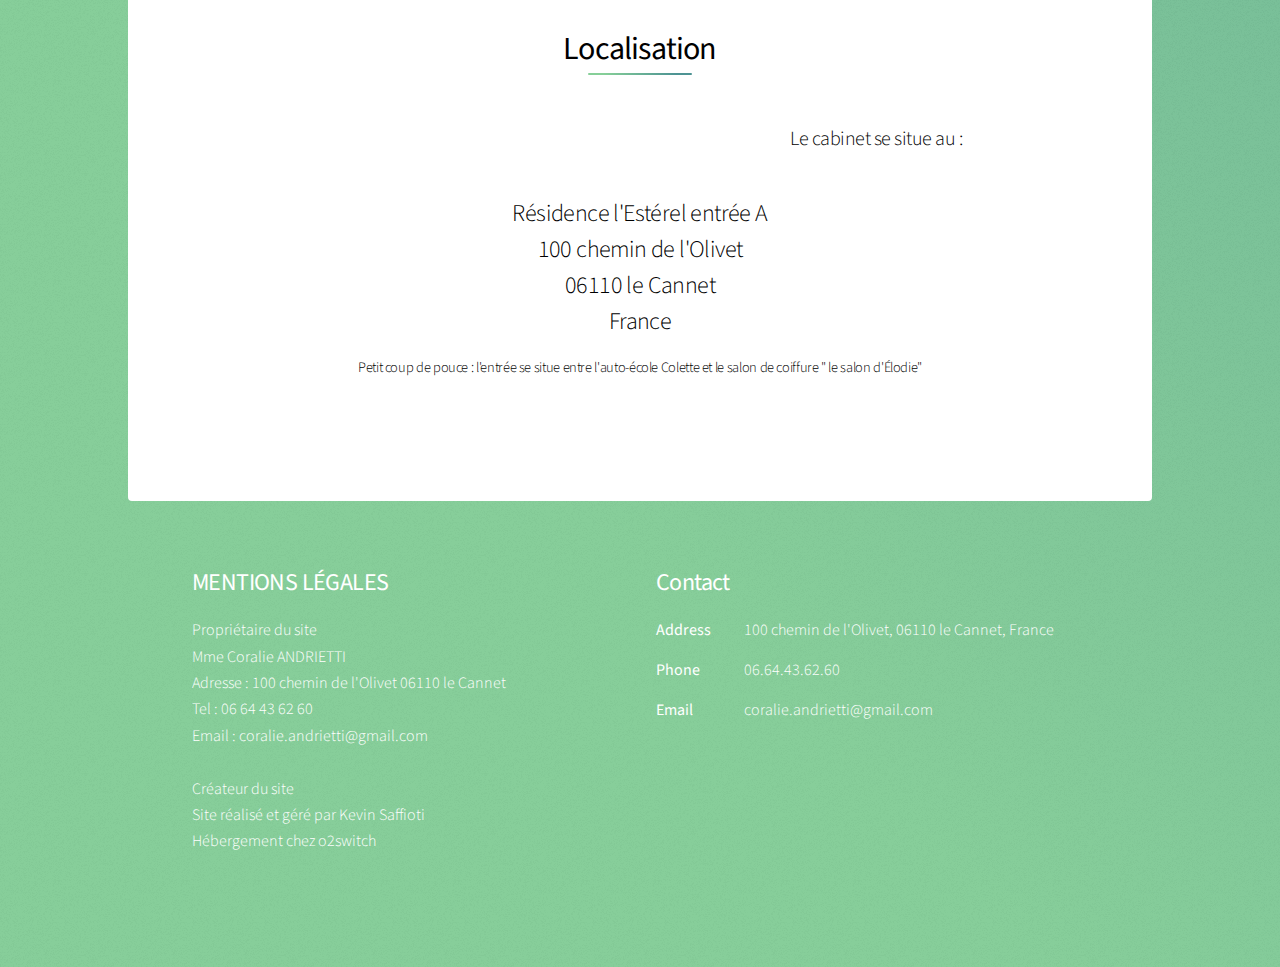
==== commit 83486ae2: "Update" ====
--- a/index.html
+++ b/index.html
@@ -42,7 +42,7 @@
 					<br><br>06.64.43.62.60
 					</h6>
 				<ul>
-					<li><a href="blog.html" >Actualités</a></li>
+					<li><a href="actualites.html" >Actualités</a></li>
 					<li><a href="#intro">Présentation</a></li>
 					<li><a href="#second">Qu'est-ce que c'est ?</a></li>
 					<li><a href="#third">Pour qui ?</a></li>
--- a/assets/css/main.css
+++ b/assets/css/main.css
@@ -3936,4 +3936,11 @@
 	  
 	  .shadow2 { 
 		box-shadow: 0 7px 30px -10px rgba(150,170,180,0.5);
-	  }+	  }
+	  .card-img{
+		  width:100%;
+		  border-radius: 10px;
+	  }
+	  a {
+		border-bottom:none;
+	}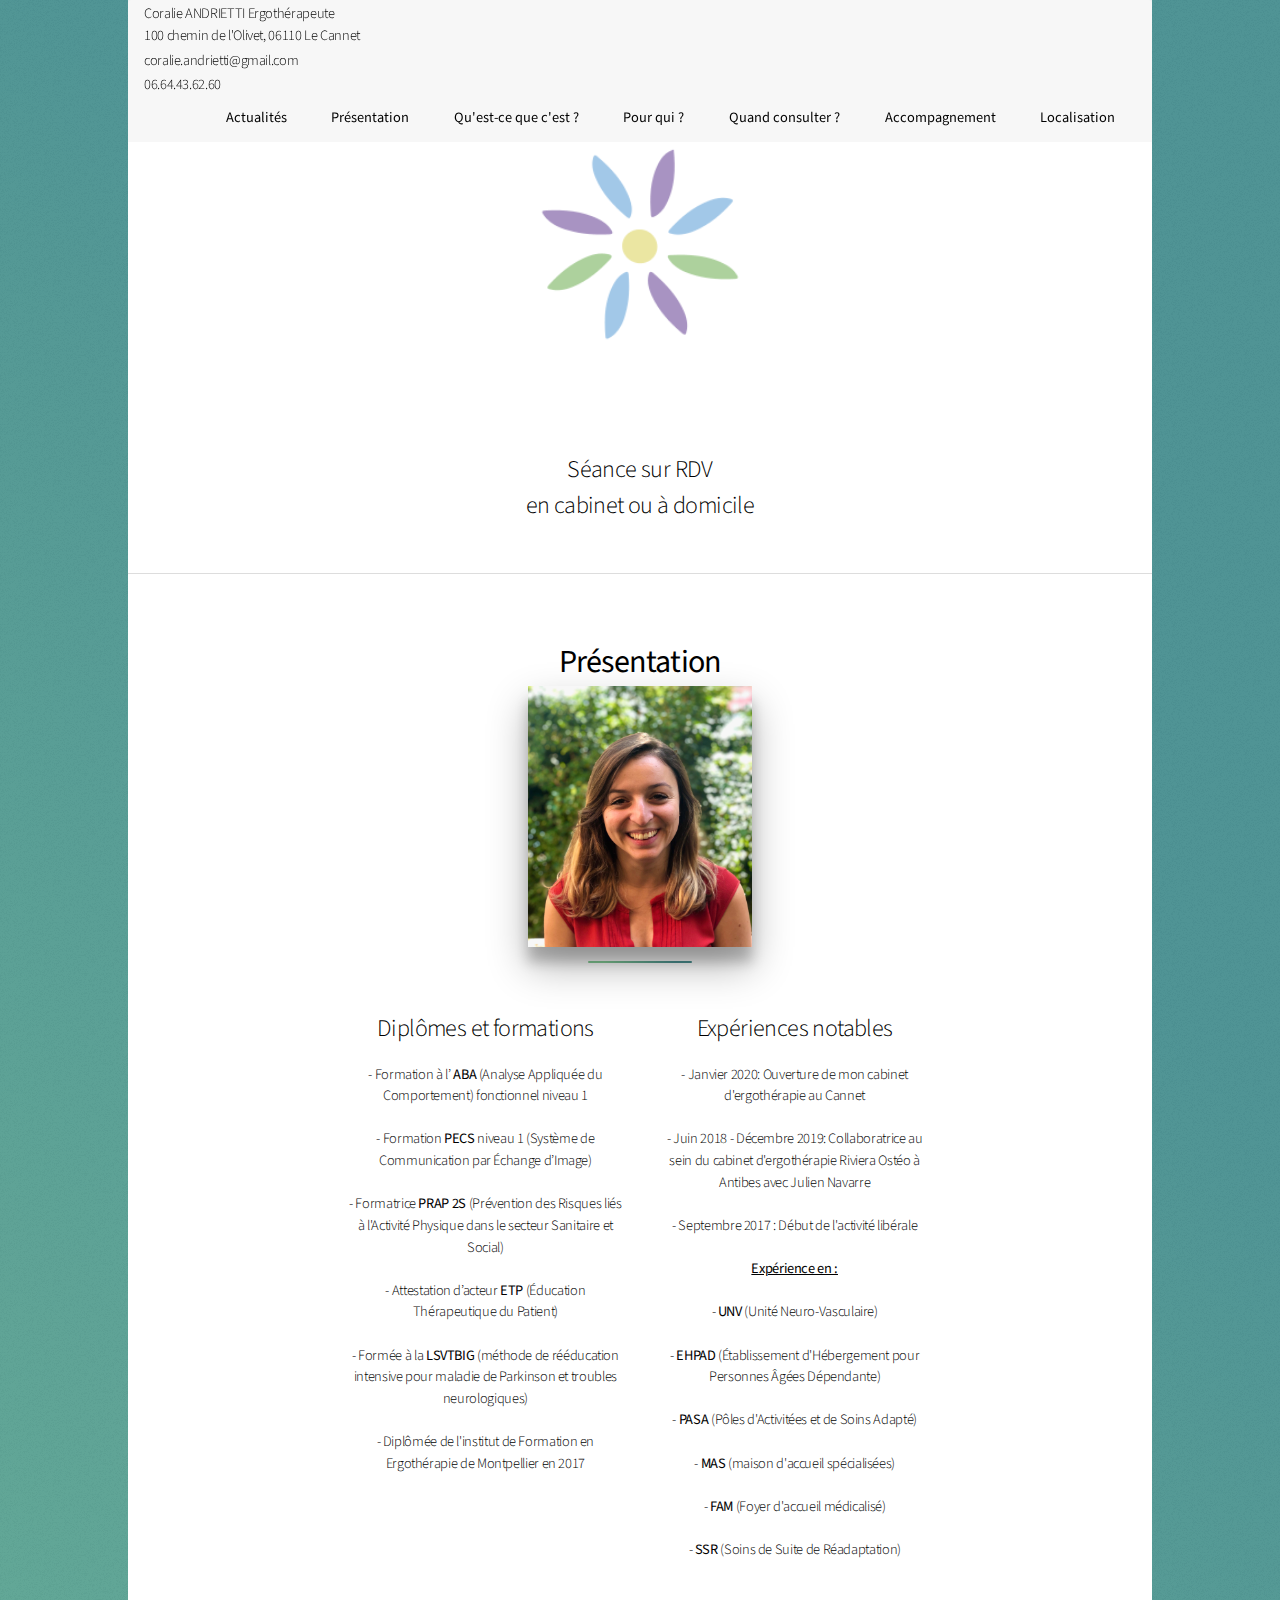
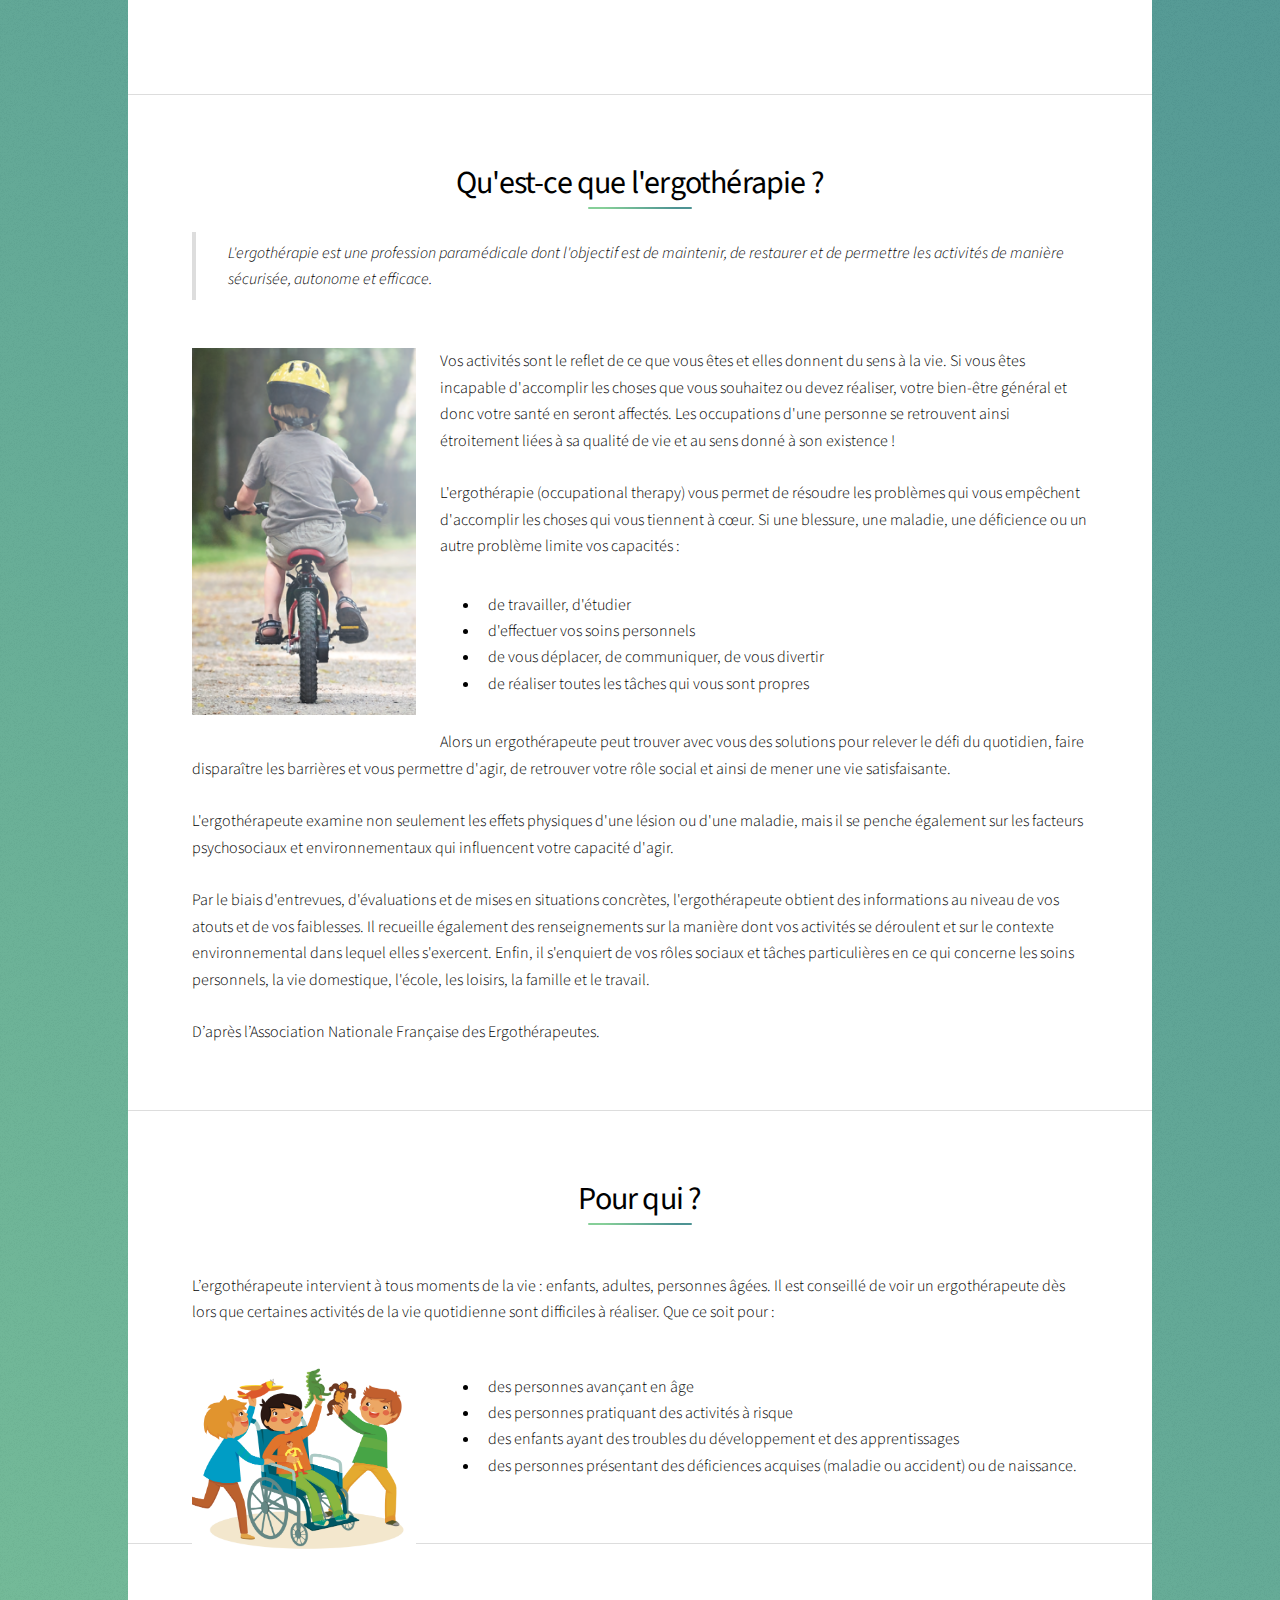
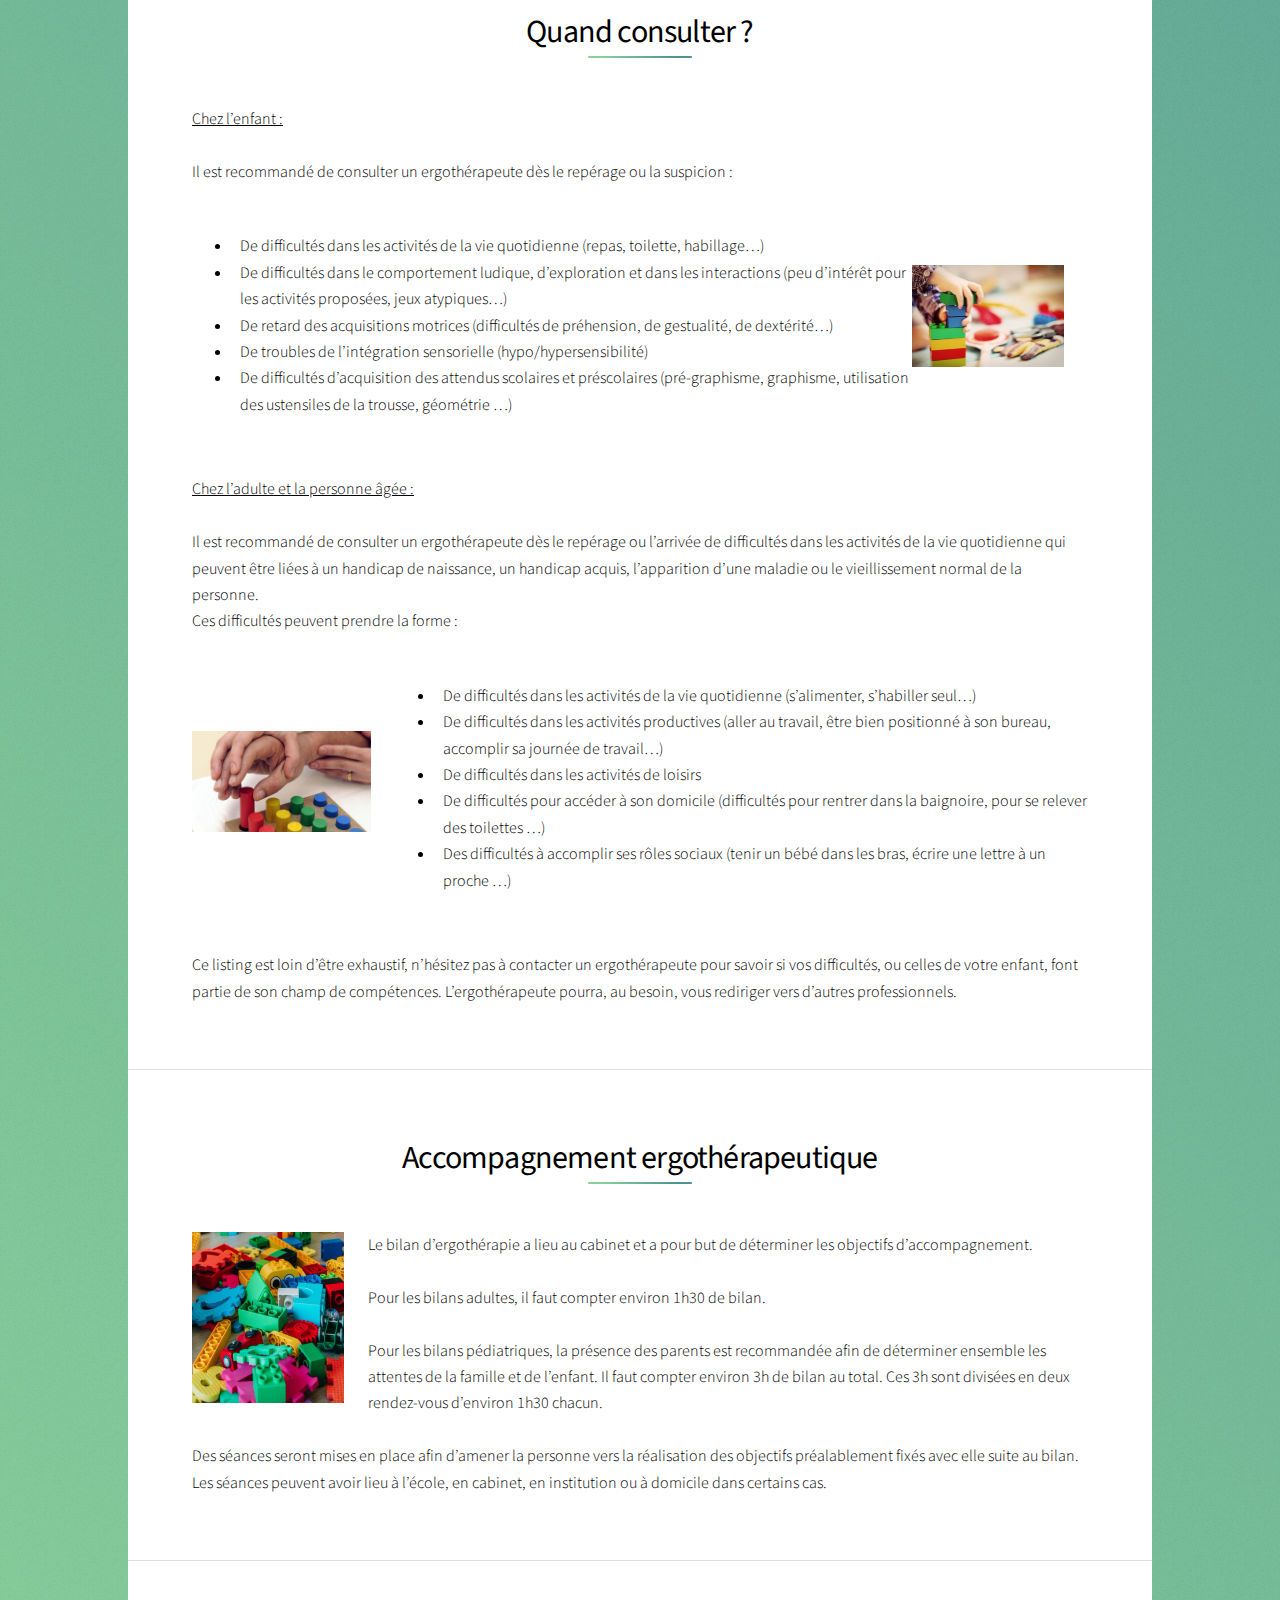
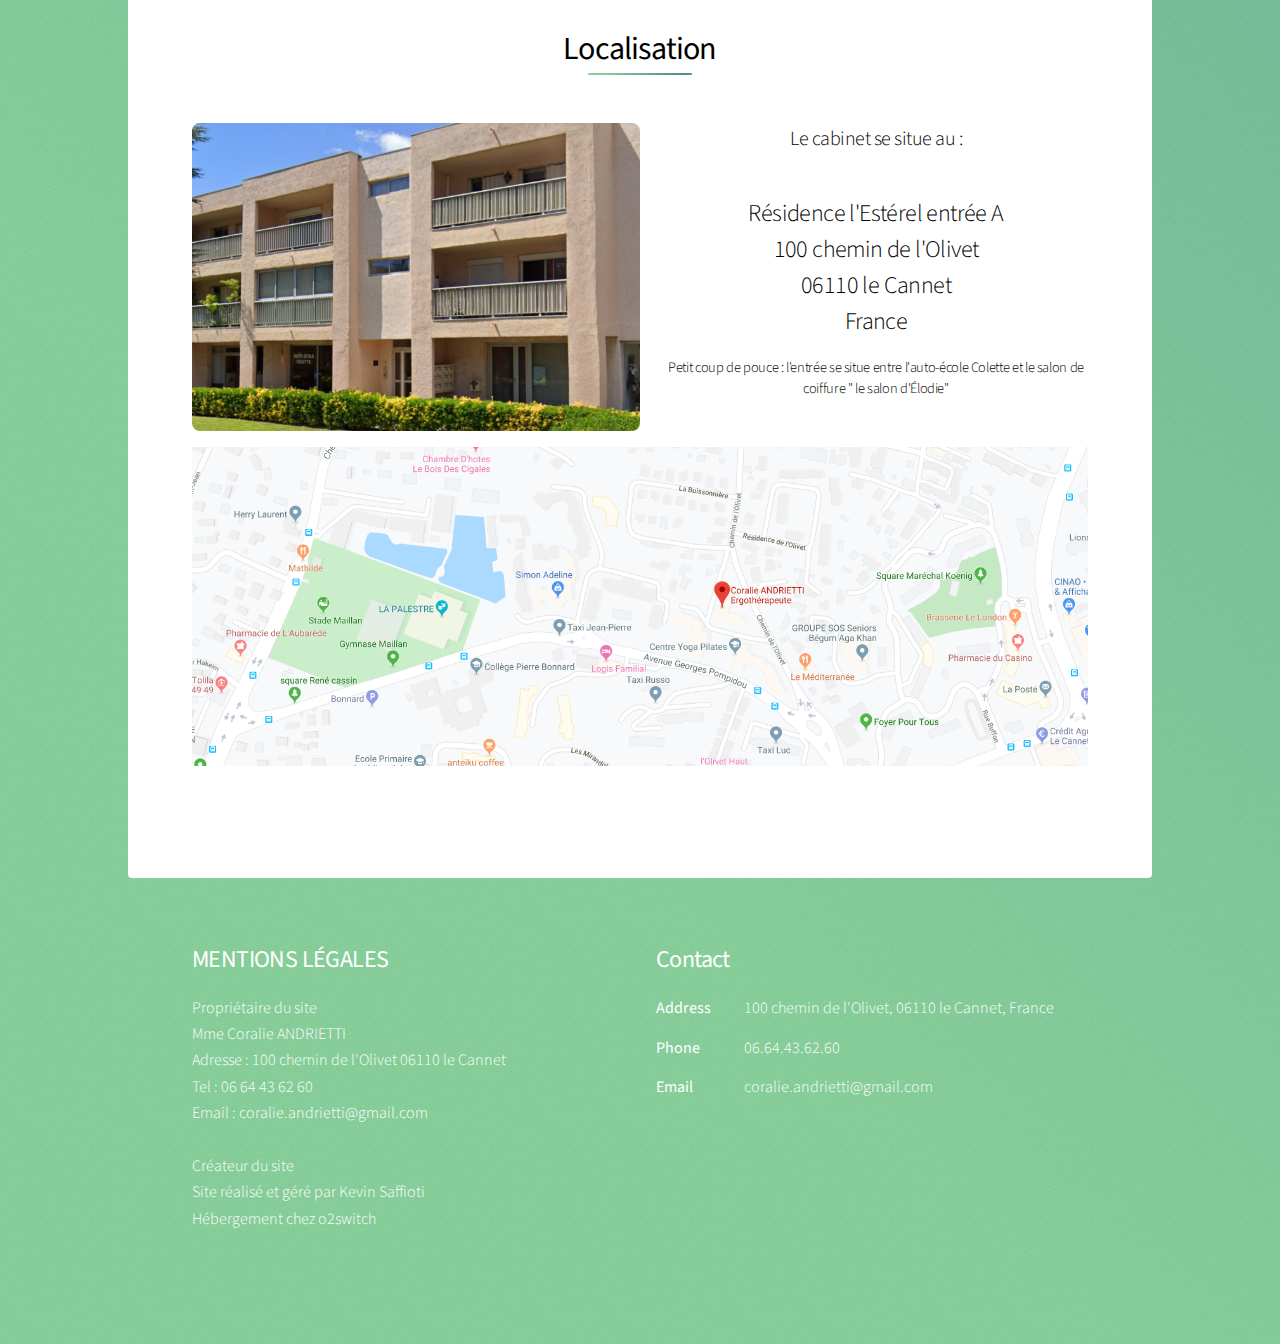
==== commit 99caecab: "Update with timer article" ====
--- a/index.html
+++ b/index.html
@@ -217,7 +217,7 @@
 								<header class="major">
 									<h2><b>Localisation</b></h2>
 									<section id="content" class="main ">
-										<span class="image main office"><img src="images/office.png" alt="" /></span>
+										<span class="image main office"><img src="images/office.PNG" alt="" /></span>
 										
 											<p>Le cabinet se situe au :</p>
 												<h4><a href="https://www.google.com/maps/place/Coralie+ANDRIETTI+Ergoth%C3%A9rapeute/data=!3m1!4b1!4m2!3m1!1s0x12cdd58e043b1ed1:0x51932fb1d3a7312e" target="_blank">
@@ -232,7 +232,7 @@
 								</section>
 								
 									<section id="content" class="main ">
-											<span class="image main"><a href="https://www.google.com/maps/place/Coralie+ANDRIETTI+Ergoth%C3%A9rapeute/data=!3m1!4b1!4m2!3m1!1s0x12cdd58e043b1ed1:0x51932fb1d3a7312e" target="_blank"><img src="images/map.png" alt="" /></a></span>
+											<span class="image main"><a href="https://www.google.com/maps/place/Coralie+ANDRIETTI+Ergoth%C3%A9rapeute/data=!3m1!4b1!4m2!3m1!1s0x12cdd58e043b1ed1:0x51932fb1d3a7312e" target="_blank"><img src="images/map.PNG" alt="" /></a></span>
 									</section>
 								</header>
 								<footer class="major">
